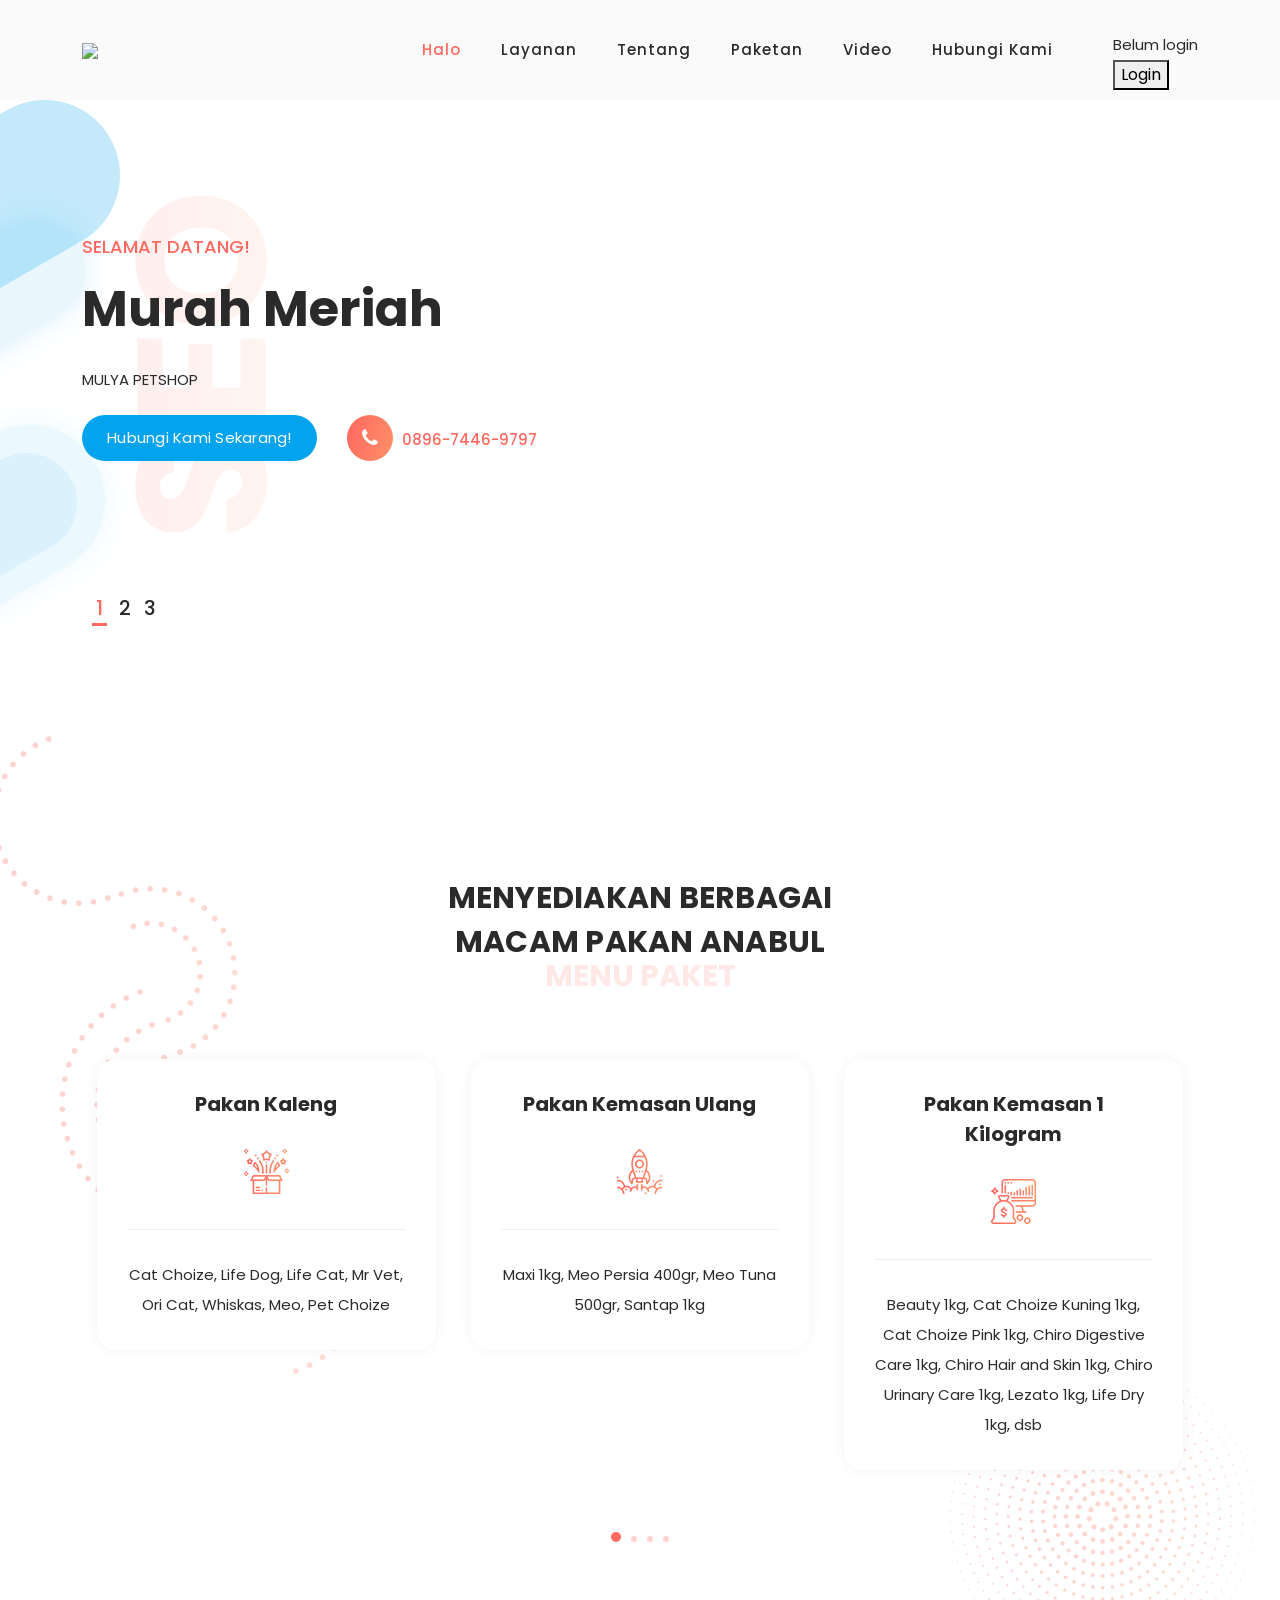
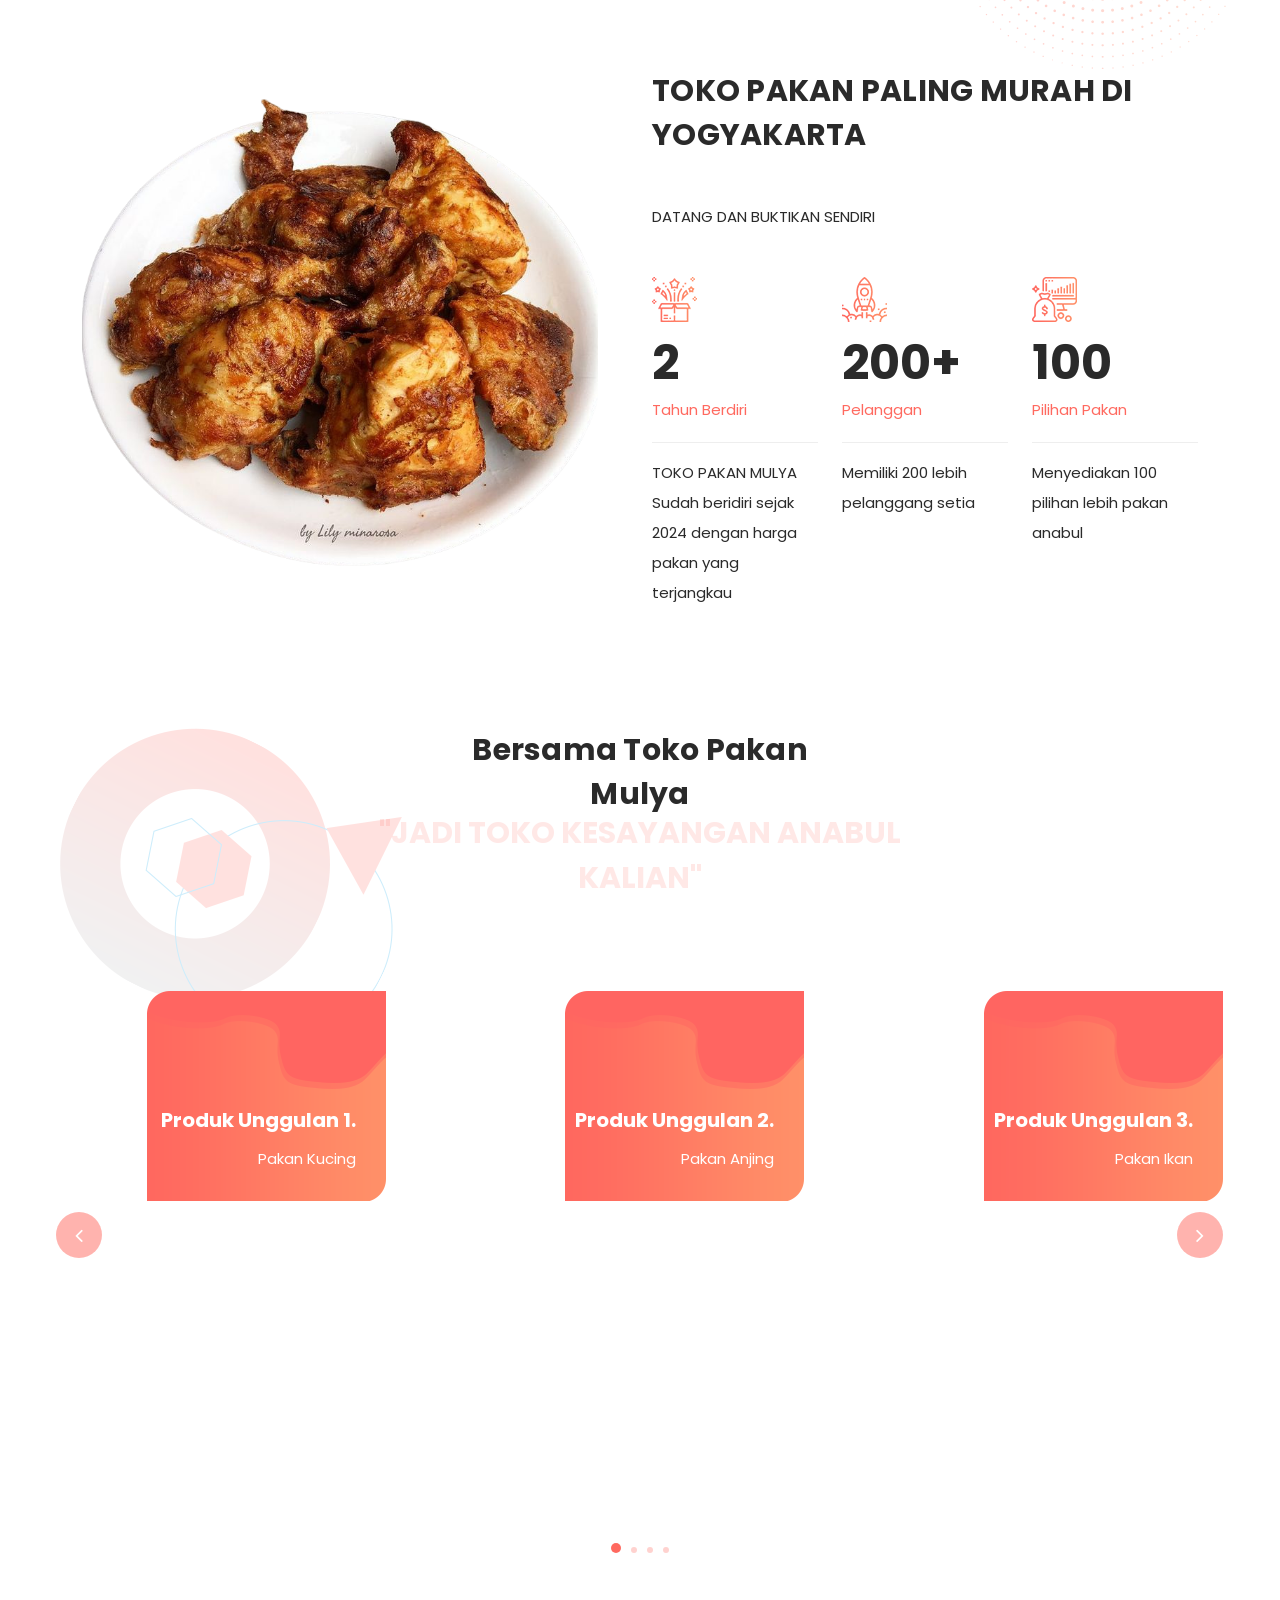
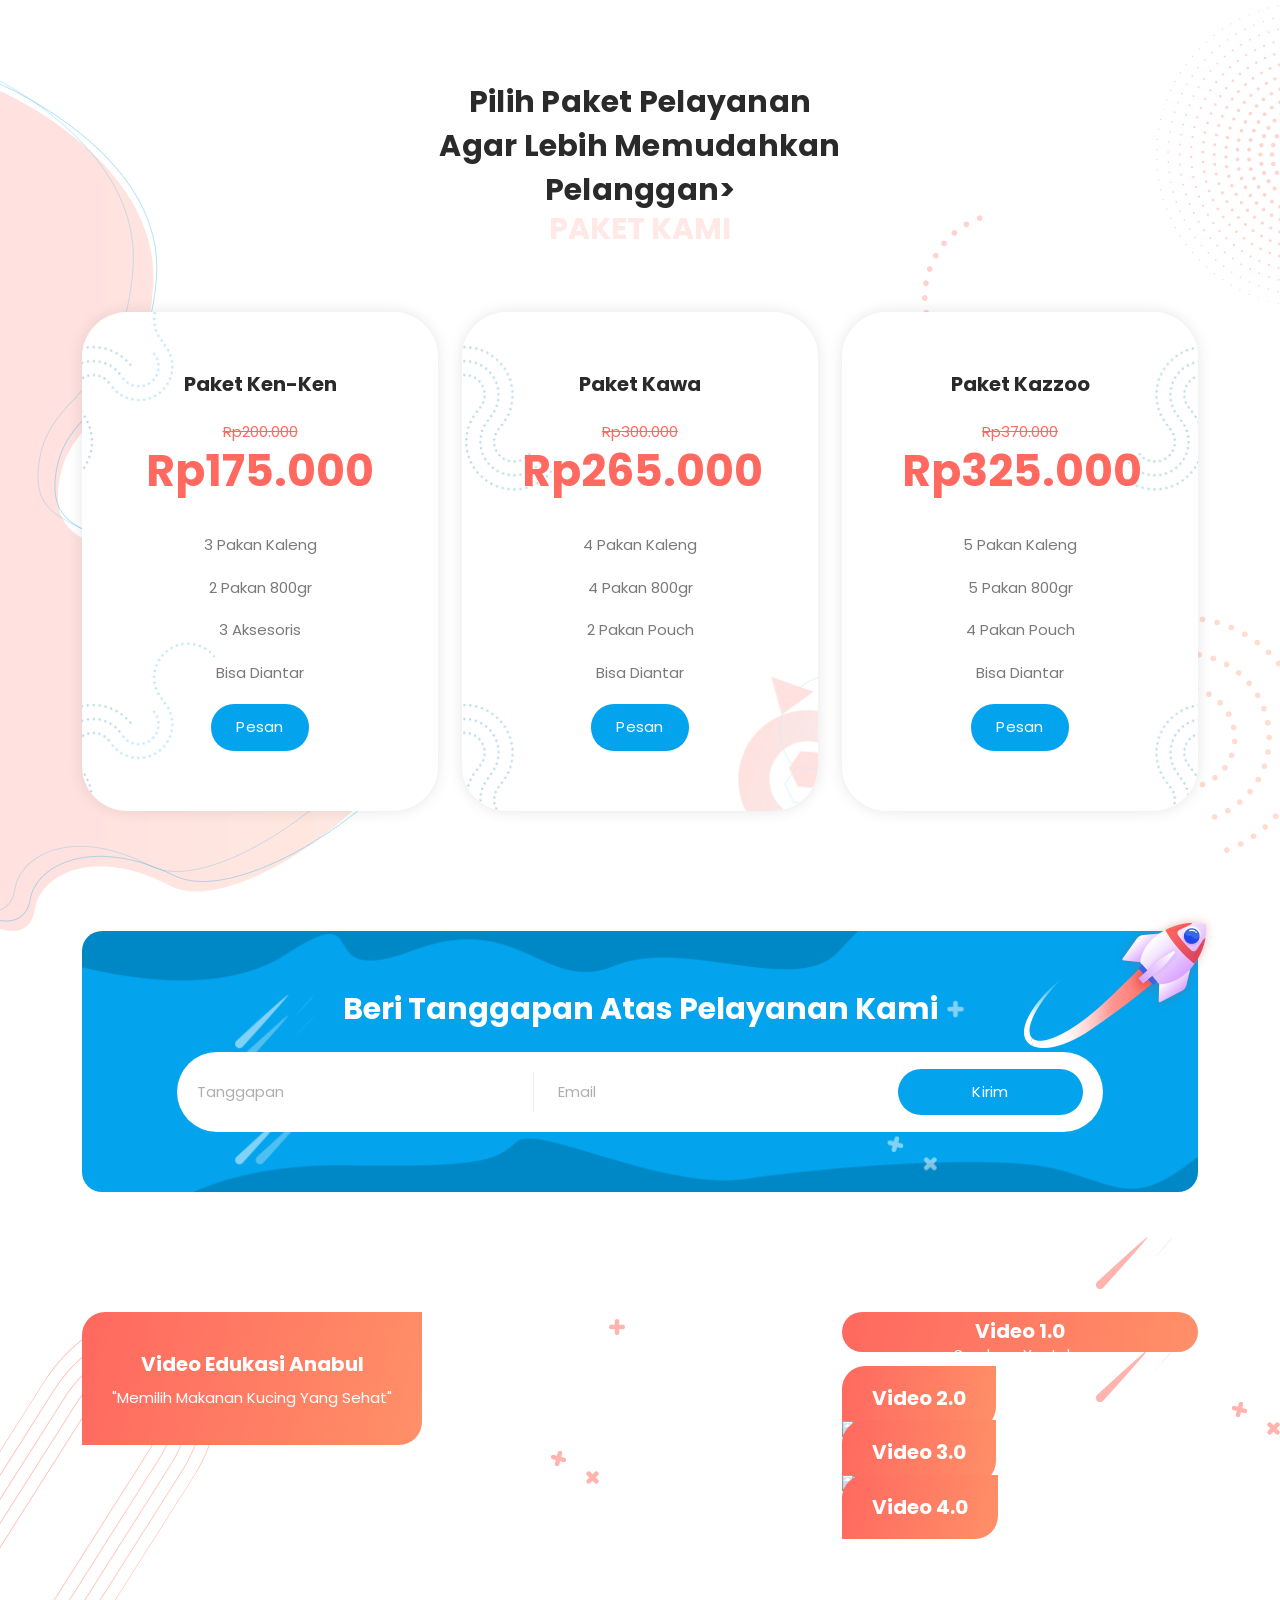
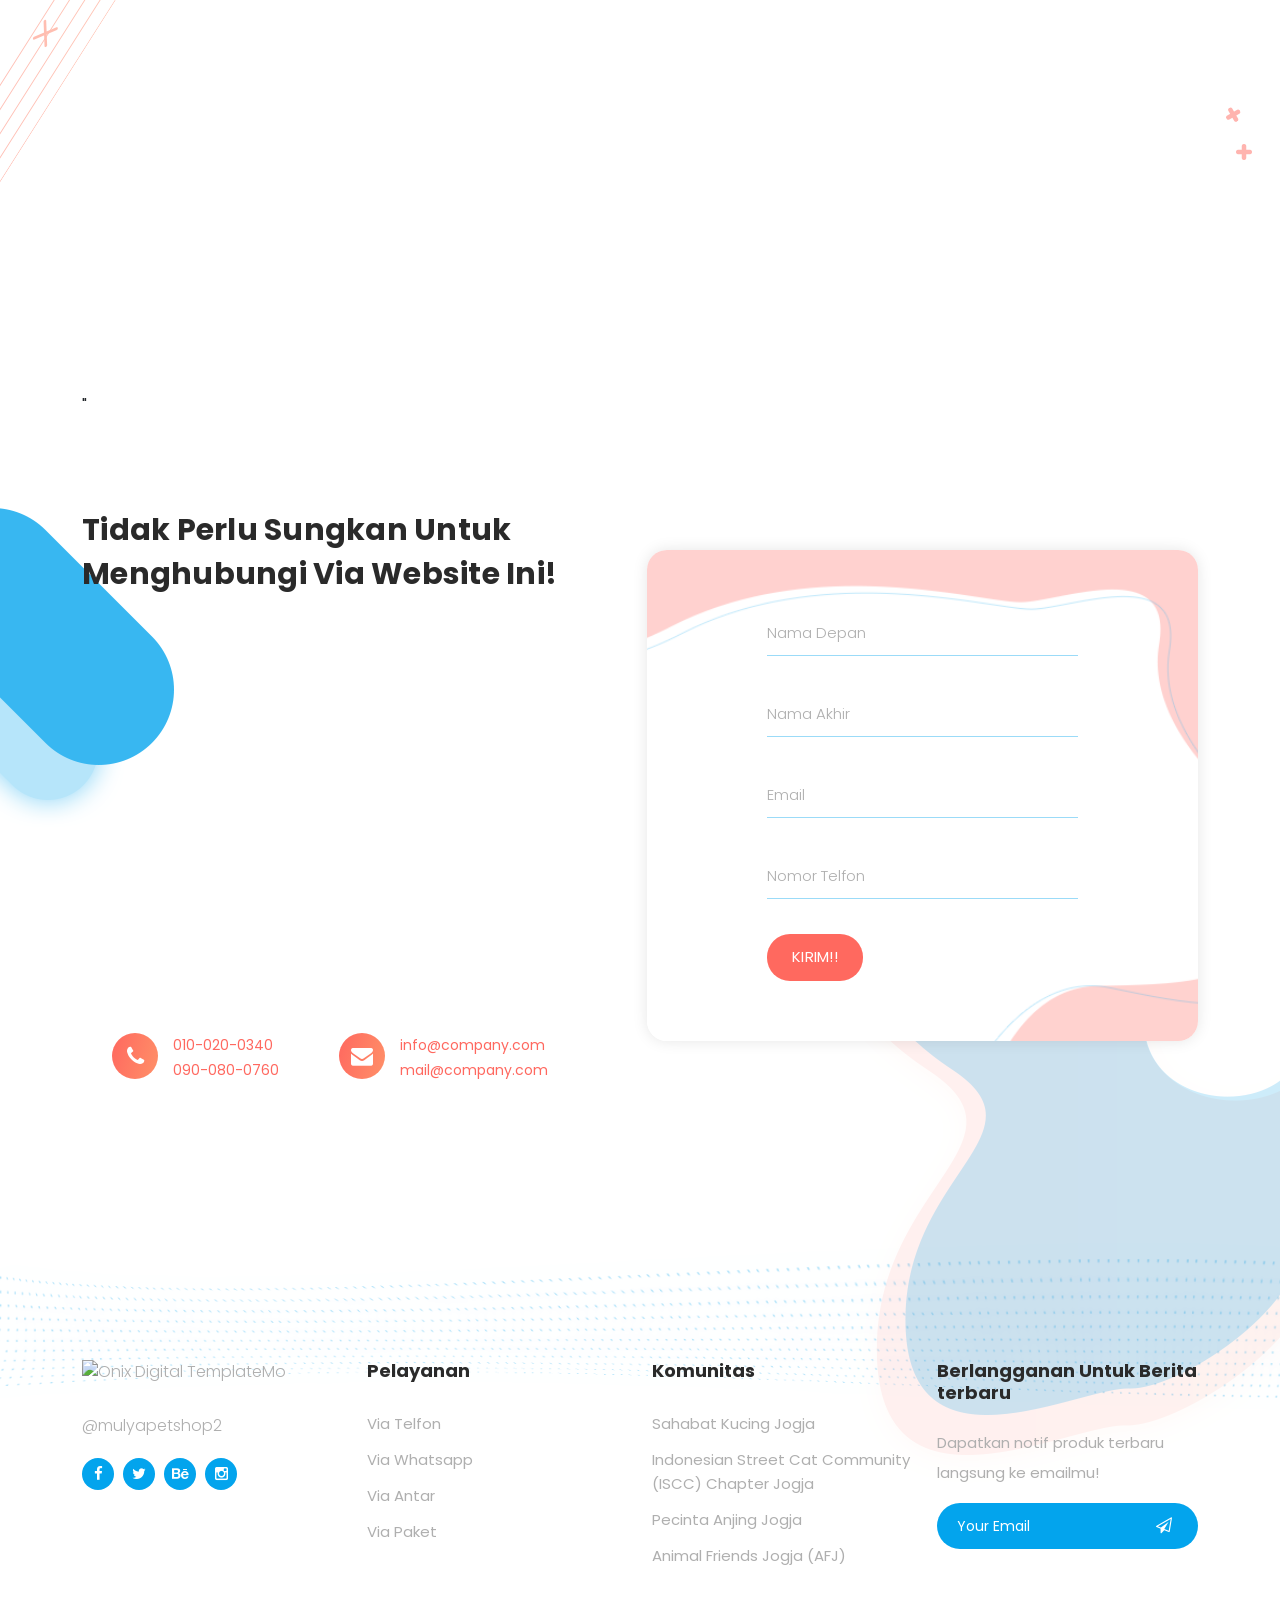
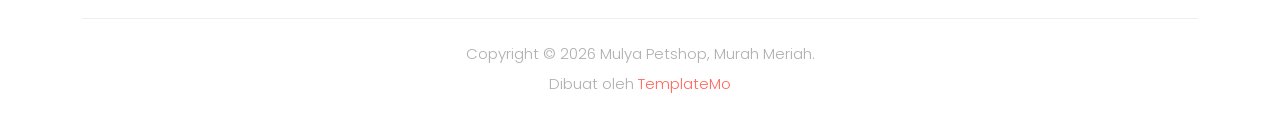
==== index.html @ 5023ca12 "Update index.html" ====
<!DOCTYPE html>
<html lang="en">

  <head>

    <meta charset="UTF-8">
    <meta name="viewport" content="width=device-width, initial-scale=1, shrink-to-fit=no">
    <meta name="description" content="">
    <meta name="author" content="">
    <link rel="preconnect" href="https://fonts.gstatic.com">
    <link href="https://fonts.googleapis.com/css2?family=Poppins:wght@100;200;300;400;500;600;700;800;900&display=swap" rel="stylesheet">

    <title>Mulya Petshop Website</title>

    <!-- Bootstrap core CSS -->
    <link href="vendor/bootstrap/css/bootstrap.min.css" rel="stylesheet">


    <!-- Additional CSS Files -->
    <link rel="stylesheet" href="assets/css/fontawesome.css">
    <link rel="stylesheet" href="assets/css/templatemo-onix-digital.css">
    <link rel="stylesheet" href="assets/css/animated.css">
    <link rel="stylesheet" href="assets/css/owl.css">
<!--

TemplateMo 565 Onix Digital

https://templatemo.com/tm-565-onix-digital

-->
  </head>

<body>

  <!-- ***** Preloader Start ***** -->
  <div id="js-preloader" class="js-preloader">
    <div class="preloader-inner">
      <span class="dot"></span>
      <div class="dots">
        <span></span>
        <span></span>
        <span></span>
      </div>
    </div>
  </div>
  <!-- ***** Preloader End ***** -->

  <!-- ***** Header Area Start ***** -->
  <header class="header-area header-sticky wow slideInDown" data-wow-duration="0.75s" data-wow-delay="0s">
    <div class="container">
      <div class="row">
        <div class="col-12">
          <nav class="main-nav">
            <!-- ***** Logo Start ***** -->
            <a href="index.html" class="logo">
              <img src="assets/images/logo.png">
            </a>
            <!-- ***** Logo End ***** -->
            <!-- ***** Menu Start ***** -->
            <ul class="nav">
              <li class="scroll-to-section"><a href="#top" class="active">Halo</a></li>
              <li class="scroll-to-section"><a href="#services">Layanan</a></li>
              <li class="scroll-to-section"><a href="#about">Tentang</a></li>
              <li class="scroll-to-section"><a href="#portfolio">Paketan</a></li>
              <li class="scroll-to-section"><a href="#video">Video</a></li> 
              <li class="scroll-to-section"><a href="#contact">Hubungi Kami</a></li> 
              <li class="scroll-to-section"><div class="main-red-button-hover"> <p id="userInfo">Belum login</p>
            <div id="authArea">
              <button onclick="goLogin()" class="nav-cta">Login</button>
            </div></div></li> 
              
            </ul>   
            <a class='menu-trigger'>
                <span>Menu</span>
            </a>
            <!-- ***** Menu End ***** -->
          </nav>
        </div>
      </div>
    </div>
  </header>
  <!-- ***** Header Area End ***** -->

  <div class="main-banner" id="top">
    <div class="container">
      <div class="row">
        <div class="col-lg-12">
          <div class="row">
            <div class="col-lg-6 align-self-center">
              <div class="owl-carousel owl-banner">
                <div class="item header-text">
                  <h6>Selamat Datang!</h6>
                  <h2>Murah Meriah</h2>
                  <p>MULYA PETSHOP</p>
                  <div class="down-buttons">
                    <div class="main-blue-button-hover">
                      <a href="#contact">Hubungi Kami Sekarang!</a>
                    </div>
                    <div class="call-button">
                      <a href="#"><i class="fa fa-phone"></i> 0896-7446-9797</a>
                    </div>
                  </div>
                </div>
                <div class="item header-text">
                  <h6>MURAH MERIAH SEMUA ADA</h6>
                  <h2>YUKS DATANG!</h2>
                  <p>BISA DIANTAR</p>
                  <div class="down-buttons">
                    <div class="main-blue-button-hover">
                      <a href="#services">Pelayanan Online</a>
                    </div>
                    <div class="call-button">
                      <a href="#"><i class="fa fa-phone"></i> 0877-2378-7471</a>
                    </div>
                  </div>
                </div>
                <div class="item header-text">
                  <h6>SAMPAI JUMPA</h6>
                  <h2>MULYA PETSHOP JAYAA</h2>
                  <p>YUKS DATANG</p>
                  <div class="down-buttons">
                    <div class="main-blue-button-hover">
                      <a href="#video">Pesan Sekarang</a>
                    </div>
                    <div class="call-button">
                      <a href="#"><i class="fa fa-phone"></i> 0894-7471-5609</a>
                    </div>
                  </div>
                </div>
              </div>
            </div>
          </div>
        </div>
      </div>
    </div>
  </div>

  <div id="services" class="our-services section">
    <div class="services-right-dec">
      <img src="assets/images/services-right-dec.png" alt="">
    </div>
    <div class="container">
      <div class="services-left-dec">
        <img src="assets/images/services-left-dec.png" alt="">
      </div>
      <div class="row">
        <div class="col-lg-6 offset-lg-3">
          <div class="section-heading">
            <h2>MENYEDIAKAN BERBAGAI MACAM PAKAN ANABUL</h2>
            <span>MENU PAKET</span>
          </div>
        </div>
      </div>
      <div class="row">
        <div class="col-lg-12">
          <div class="owl-carousel owl-services">
            <div class="item">
              <h4>Pakan Kaleng</h4>
              <div class="icon"><img src="assets/images/service-icon-01.png" alt=""></div>
              <p>Cat Choize, Life Dog, Life Cat, Mr Vet, Ori Cat, Whiskas, Meo, Pet Choize</p>
            </div>
            <div class="item">
              <h4>Pakan Kemasan Ulang</h4>
              <div class="icon"><img src="assets/images/service-icon-02.png" alt=""></div>
              <p> Maxi 1kg, Meo Persia 400gr, Meo Tuna 500gr, Santap 1kg</p>
            </div>
            <div class="item">
              <h4>Pakan Kemasan 1 Kilogram</h4>
              <div class="icon"><img src="assets/images/service-icon-03.png" alt=""></div>
              <p>Beauty 1kg, Cat Choize Kuning 1kg, Cat Choize Pink 1kg, Chiro Digestive Care 1kg, 
              Chiro Hair and Skin 1kg, Chiro Urinary Care 1kg, Lezato 1kg, Life Dry 1kg, dsb</p>
            </div>
            <div class="item">
              <h4>Pakan Kemasan 800 gram</h4>
              <div class="icon"><img src="assets/images/service-icon-04.png" alt=""></div>
              <p>Bolt Salmon 800gr, Bolt Tuna 800gr, Bolt Tuna Kuning 800gr, Excel 800gr, Cattie Care 800gr, Chester 800gr, Ori Dry 800gr</p>
            </div>
            <div class="item">
              <h4>Pakan Kemasan 500 gram</h4>
              <div class="icon"><img src="assets/images/service-icon-01.png" alt=""></div>
              <p>Felibite Mom and Kitten 500gr, Maxi 500gr, Meo Kitten Persia 500gr, Mr Puss 500gr</p>
            </div>
            <div class="item">
              <h4>Pakan Anjing</h4>
              <div class="icon"><img src="assets/images/service-icon-02.png" alt=""></div>
              <p>Dog Choize Adult Beef Flavor, Bolt Dog</p>
            </div>
            <div class="item">
              <h4>Pasir Anabul 5L</h4>
               <div class="icon"><img src="assets/images/service-icon-03.png" alt=""></div>
              <p>Catfren 5L, Chiro 5L, Choco 5L, Forcat 5L</p>
            </div>
            <div class="item">
              <h4>Pasir Anabul 10L</h4>
              <div class="icon"><img src="assets/images/service-icon-04.png" alt=""></div>
              <p>Chiro 10L, Forcat 10L</p>
            </div>
            <div class="item">
              <h4>Pasir Anabul 12L, 25L, Tofu, Granul</h4>
              <div class="icon"><img src="assets/images/service-icon-01.png" alt=""></div>
              <p>Choco 12L, Chiro 25L, Tofu Chiro, Tofu Chiro, Tofu Forcat, Tofu Lifecat, Granul A, Granul B</p>
            </div>
            <div class="item">
              <h4>Obat Sakit Anabul</h4>
              <div class="icon"><img src="assets/images/service-icon-02.png" alt=""></div>
              <p>Obat Cacing Albenworm, Salep Jamur, Fish Oil, Flucat, Focat Odor Remover,</p>
            </div>
            <div class="item">
              <h4>Aksesoris Anabul</h4>
              <div class="icon"><img src="assets/images/service-icon-03.png" alt=""></div>
              <p>Kalung Kucing Pita, Kalung Kucing Lonceng, Kaso Kucing</p>
            </div>
            <div class="item">
              <h4>Kandang, Litterbox dan Keranjang</h4>
              <div class="icon"><img src="assets/images/service-icon-04.png" alt=""></div>
              <p>Kandang AK 60, Litterbox Besar, Litterbox Kecil, Litterbox Hitam, Keranjang Rio Besar, Keranjang Rio Kecil </p>
            </div>
          </div>
        </div>
      </div>
    </div>
  </div>

  <div id="about" class="about-us section">
    <div class="container">
      <div class="row">
        <div class="col-lg-6 align-self-center">
          <div class="left-image">
            <img src="assets/images/about-left-image.png" alt="Two Girls working together">
          </div>
        </div>
        <div class="col-lg-6">
          <div class="section-heading">
            <h2>TOKO PAKAN PALING MURAH DI YOGYAKARTA</h2>
            <p>DATANG DAN BUKTIKAN SENDIRI</p>
            <div class="row">
              <div class="col-lg-4">
                <div class="fact-item">
                  <div class="count-area-content">
                    <div class="icon">
                      <img src="assets/images/service-icon-01.png" alt="">
                    </div>
                    <div class="count-digit">2</div>
                    <div class="count-title">Tahun Berdiri</div>
                    <p>TOKO PAKAN MULYA Sudah beridiri sejak 2024 dengan harga pakan yang terjangkau</p>
                  </div>
                </div>
              </div>
              <div class="col-lg-4">
                <div class="fact-item">
                  <div class="count-area-content">
                    <div class="icon">
                      <img src="assets/images/service-icon-02.png" alt="">
                    </div>
                    <div class="count-digit">200+</div>
                    <div class="count-title">Pelanggan</div>
                    <p>Memiliki 200 lebih pelanggang setia</p>
                  </div>
                </div>
              </div>
              <div class="col-lg-4">
                <div class="fact-item">
                  <div class="count-area-content">
                    <div class="icon">
                      <img src="assets/images/service-icon-03.png" alt="">
                    </div>
                    <div class="count-digit">100</div>
                    <div class="count-title">Pilihan Pakan</div>
                    <p>Menyediakan 100 pilihan lebih pakan anabul</p>
                  </div>
                </div>
              </div>
            </div>
          </div>
        </div>
      </div>
    </div>
  </div>

  <div id="portfolio" class="our-portfolio section">
    <div class="portfolio-left-dec">
      <img src="assets/images/portfolio-left-dec.png" alt="">
    </div>
    <div class="container">
      <div class="row">
        <div class="col-lg-6 offset-lg-3">
          <div class="section-heading">
            <h2>Bersama Toko Pakan Mulya</h2>
            <span>"Jadi toko kesayangan anabul kalian"</span>
          </div>
        </div>
      </div>
    </div>
    <div class="container-fluid">
      <div class="row">
        <div class="col-lg-12">
          <div class="owl-carousel owl-portfolio">
            <div class="item">
              <div class="thumb">
                <img src="assets/images/portfolio-01.jpg" alt="">
                <div class="hover-effect">
                  <div class="inner-content">
                    <a rel="sponsored" href="https://templatemo.com/tm-564-plot-listing" target="_parent"><h4>Produk Unggulan 1.</h4></a>
                    <span>Pakan Kucing</span>
                  </div>
                </div>
              </div>
            </div>
            <div class="item">
              <div class="thumb">
                <img src="assets/images/portfolio-02.jpg" alt="">
                <div class="hover-effect">
                  <div class="inner-content">
                    <a href="#"><h4>Produk Unggulan 2.</h4></a>
                    <span>Pakan Anjing</span>
                  </div>
                </div>
              </div>
            </div>
            <div class="item">
              <div class="thumb">
                <img src="assets/images/portfolio-03.jpg" alt="">
                <div class="hover-effect">
                  <div class="inner-content">
                    <a rel="sponsored" href="https://templatemo.com/tm-562-space-dynamic" target="_parent"><h4>Produk Unggulan 3.</h4></a>
                    <span>Pakan Ikan</span>
                  </div>
                </div>
              </div>
            </div>
            <div class="item">
              <div class="thumb">
                <img src="assets/images/portfolio-04.jpg" alt="">
                <div class="hover-effect">
                  <div class="inner-content">
                    <a href="#"><h4>Produk Unggulan 4.</h4></a>
                    <span>Mainan Anabul</span>
                  </div>
                </div>
              </div>
            </div>
            <div class="item">
              <div class="thumb">
                <img src="assets/images/portfolio-01.jpg" alt="">
                <div class="hover-effect">
                  <div class="inner-content">
                    <a href="#"><h4>Produk Unggulan 5.</h4></a>
                    <span>Kandang Kucing</span>
                  </div>
                </div>
              </div>
            </div>
            <div class="item">
              <div class="thumb">
                <img src="assets/images/portfolio-02.jpg" alt="">
                <div class="hover-effect">
                  <div class="inner-content">
                    <a href="#"><h4>Produk Unggulan 6.</h4></a>
                    <span>Pasir Anabul</span>
                  </div>
                </div>
              </div>
            </div>
            <div class="item">
              <div class="thumb">
                <img src="assets/images/portfolio-03.jpg" alt="">
                <div class="hover-effect">
                  <div class="inner-content">
                    <a href="#"><h4>Produk Unggulan 7.</h4></a>
                    <span>Keranjang Anabul</span>
                  </div>
                </div>
              </div>
            </div>
            <div class="item">
              <div class="thumb">
                <img src="assets/images/portfolio-04.jpg" alt="">
                <div class="hover-effect">
                  <div class="inner-content">
                    <a href="#"><h4>Produk Unggulan 8.</h4></a>
                    <span>Obat Sakit Anabul</span>
                  </div>
                </div>
              </div>
            </div>
            <div class="item">
              <div class="thumb">
                <img src="assets/images/portfolio-01.jpg" alt="">
                <div class="hover-effect">
                  <div class="inner-content">
                    <a href="#"><h4>Produk Unggulan 9.</h4></a>
                    <span>Perlengkapan Anabul</span>
                  </div>
                </div>
              </div>
            </div>
            <div class="item">
              <div class="thumb">
                <img src="assets/images/portfolio-02.jpg" alt="">
                <div class="hover-effect">
                  <div class="inner-content">
                    <a href="#"><h4>Produk Unggulan 10.</h4></a>
                    <span>Pakan Kemasan Ulang</span>
                  </div>
                </div>
              </div>
            </div>
            <div class="item">
              <div class="thumb">
                <img src="assets/images/portfolio-03.jpg" alt="">
                <div class="hover-effect">
                  <div class="inner-content">
                    <a href="#"><h4>Produk Unggulan 11.</h4></a>
                    <span>Pakan Anabul Pouch</span>
                  </div>
                </div>
              </div>
            </div>
            <div class="item">
              <div class="thumb">
                <img src="assets/images/portfolio-04.jpg" alt="">
                <div class="hover-effect">
                  <div class="inner-content">
                    <a href="#"><h4>Produk Unggulan 12.</h4></a>
                    <span>Shampo, Sabun, Semprotan Anabul</span>
                  </div>
                </div>
              </div>
            </div>
          </div>
        </div>
      </div>
    </div>
  </div>

  <div id="pricing" class="pricing-tables">
    <div class="tables-left-dec">
      <img src="assets/images/tables-left-dec.png" alt="">
    </div>
    <div class="tables-right-dec">
      <img src="assets/images/tables-right-dec.png" alt="">
    </div>
    <div class="container">
      <div class="row">
        <div class="col-lg-6 offset-lg-3">
          <div class="section-heading">
            <h2>Pilih Paket Pelayanan Agar Lebih Memudahkan Pelanggan></h2>
            <span>Paket Kami</span>
          </div>
        </div>
      </div>
      <div class="row">
        <div class="col-lg-4">
          <div class="item first-item">
            <h4>Paket Ken-Ken</h4>
            <em>Rp200.000</em>
            <span>Rp175.000</span>
            <ul>
              <li>3 Pakan Kaleng</li>
              <li>2 Pakan 800gr</li>
              <li>3 Aksesoris</li>
              <li>Bisa Diantar</li>
            </ul>
            <div class="main-blue-button-hover">
              <a href="#">Pesan</a>
            </div>
          </div>
        </div>
        <div class="col-lg-4">
          <div class="item second-item">
            <h4>Paket Kawa</h4>
            <em>Rp300.000</em>
            <span>Rp265.000</span>
            <ul>
              <li>4 Pakan Kaleng</li>
              <li>4 Pakan 800gr</li></li>
              <li>2 Pakan Pouch</li>
              <li>Bisa Diantar</li>
            </ul>
            <div class="main-blue-button-hover">
              <a href="#">Pesan</a>
            </div>
          </div>
        </div>
        <div class="col-lg-4">
          <div class="item third-item">
            <h4>Paket Kazzoo</h4>
            <em>Rp370.000</em>
            <span>Rp325.000</span>
            <ul>
              <li>5 Pakan Kaleng</li>
              <li>5 Pakan 800gr</li>
              <li>4 Pakan Pouch</li>
              <li>Bisa Diantar</li>
            </ul>
            <div class="main-blue-button-hover">
              <a href="#">Pesan</a>
            </div>
          </div>
        </div>
      </div>
    </div>
  </div>

  <div id="subscribe" class="subscribe">
    <div class="container">
      <div class="row">
        <div class="col-lg-12">
          <div class="inner-content">
            <div class="row">
              <div class="col-lg-10 offset-lg-1">
                <h2>Beri Tanggapan Atas Pelayanan Kami</h2>
                <form id="subscribe" action="" method="get">
                  <input type="text" name="website" id="website" placeholder="Tanggapan" required="">
                  <input type="text" name="email" id="email" pattern="[^ @]*@[^ @]*" placeholder="Email" required="">
                  <button type="submit" id="form-submit" class="main-button ">Kirim</button>
                </form>
              </div>
            </div>
          </div>
        </div>
      </div>
    </div>
  </div>

  <div id="video" class="our-videos section">
    <div class="videos-left-dec">
      <img src="assets/images/videos-left-dec.png" alt="">
    </div>
    <div class="videos-right-dec">
      <img src="assets/images/videos-right-dec.png" alt="">
    </div>
    <div class="container">
      <div class="row">
        <div class="col-lg-12">
          <div class="naccs">
            <div class="grid">
              <div class="row">
                <div class="col-lg-8">
                  <ul class="nacc">
                    <li class="active">
                      <div>
                        <div class="thumb">
                          <iframe width="100%" height="auto"src="https://www.youtube.com/embed/OKXrPmXbOns?si=LW1u5PITdrpAWP4t" title="YouTube video player" frameborder="0" allow="accelerometer; autoplay; clipboard-write; encrypted-media; gyroscope; picture-in-picture; web-share" referrerpolicy="strict-origin-when-cross-origin" allowfullscreen></iframe>" 
                          <div class="overlay-effect">
                            <a href="#"><h4>Video Edukasi Anabul</h4></a>
                            <span>"Memilih Makanan Kucing Yang Sehat"</span>
                          </div>
                        </div>
                      </div>
                    </li>
                    <li>
                      <div>
                        <div class="thumb">
                          <<iframe width="100%" height="auto" src="https://www.youtube.com/embed/Zy4w9tCSAas?si=TM4AkshOFtVXs0qX" title="YouTube video player" frameborder="0" allow="accelerometer; autoplay; clipboard-write; encrypted-media; gyroscope; picture-in-picture; web-share" referrerpolicy="strict-origin-when-cross-origin" allowfullscreen></iframe>
                          <div class="overlay-effect">
                            <a href="#"><h4>Video Edukasi Anabul</h4></a>
                            <span>"BAHAN MAKANAN RUMAHAN UNTUK KUCING | MAKANAN BERNUTRISI UNTUK KUCING | drh Mirza Yusa | DOKTER HEWAN"</span>
                          </div>
                        </div>
                      </div>
                    </li>
                    <li>
                      <div>
                        <div class="thumb">
                          <iframe width="100%" height="auto" src="https://youtu.be/OKXrPmXbOns?si=YPSrc-L92YHScz2s" title="YouTube video player" frameborder="0" allow="accelerometer; autoplay; clipboard-write; encrypted-media; gyroscope; picture-in-picture" allowfullscreen></iframe>
                          <div class="overlay-effect">
                            <a href="#"><h4>Video Edukasi Anabul</h4></a>
                            <span>Digital &amp; Marketing</span>
                          </div>
                        </div>
                      </div>
                    </li>
                    <li>
                      <div>
                        <div class="thumb">
                          <iframe width="100%" height="auto" src="https://www.youtube.com/embed/mx1WseE7-0Y" title="YouTube video player" frameborder="0" allow="accelerometer; autoplay; clipboard-write; encrypted-media; gyroscope; picture-in-picture" allowfullscreen></iframe>
                          <div class="overlay-effect">
                            <a href="#"><h4>Video Edukasi Anabul</h4></a>
                            <span>SEO &amp; Advertising</span>
                          </div>
                        </div>
                      </div>
                    </li>
                  </ul>
                </div>
                <div class="col-lg-4">
                  <div class="menu">
                    <div class="active">
                      <div class="thumb">
                        <img src="assets/images/video-thumb-01.png" alt="">
                        <div class="inner-content">
                          <h4>Video 1.0</h4>
                          <span>Sumber : Youtube</span>
                        </div>
                      </div>
                    </div>
                    <div>
                      <div class="thumb">
                        <img src="assets/images/video-thumb-02.png" alt="">
                        <div class="inner-content">
                          <h4>Video 2.0 </h4>
                          <span>Sumber : Youtube</span>
                        </div>
                      </div>
                    </div>
                    <div>
                      <div class="thumb">
                        <img src="assets/images/video-thumb-03.png" alt="Marketing">
                        <div class="inner-content">
                          <h4>Video 3.0</h4>
                          <span>Sumber : Youtube</span>
                        </div>
                      </div>
                    </div>
                    <div>
                      <div class="thumb">
                        <img src="assets/images/video-thumb-04.png" alt="SEO Work">
                        <div class="inner-content">
                          <h4>Video 4.0</h4>
                          <span>Sumber : Youtube</span>
                        </div>
                      </div>
                    </div>
                  </div>
                </div>             
              </div>
            </div>
          </div>
        </div>
      </div>
    </div>
  </div>

  <div id="contact" class="contact-us section">
    <div class="container">
      <div class="row">
        <div class="col-lg-7">
          <div class="section-heading">
            <h2>Tidak Perlu Sungkan untuk menghubungi Via website ini!</h2>
            <div id="map">
              <iframe src="https://maps.google.com/maps?q=Av.+L%C3%BAcio+Costa,+Rio+de+Janeiro+-+RJ,+Brazil&t=&z=13&ie=UTF8&iwloc=&output=embed" width="100%" height="360px" frameborder="0" style="border:0" allowfullscreen=""></iframe>
            </div>
            <div class="info">
              <span><i class="fa fa-phone"></i> <a href="#">010-020-0340<br>090-080-0760</a></span>
              <span><i class="fa fa-envelope"></i> <a href="#">info@company.com<br>mail@company.com</a></span>
            </div>
          </div>
        </div>
        <div class="col-lg-5 align-self-center">
          <form id="contact" action="" method="get">
            <div class="row">
              <div class="col-lg-12">
                <fieldset>
                  <input type="name" name="name" id="name" placeholder="Nama Depan" autocomplete="on" required>
                </fieldset>
              </div>
              <div class="col-lg-12">
                <fieldset>
                  <input type="surname" name="surname" id="surname" placeholder="Nama Akhir" autocomplete="on" required>
                </fieldset>
              </div>
              <div class="col-lg-12">
                <fieldset>
                  <input type="text" name="email" id="email" pattern="[^ @]*@[^ @]*" placeholder="Email" required="">
                </fieldset>
              </div>
              <div class="col-lg-12">
                <fieldset>
                  <input type="text" name="website" id="website" placeholder="Nomor Telfon" required="">
                </fieldset>
              </div>
              <div class="col-lg-12">
                <fieldset>
                  <button type="submit" id="form-submit" class="main-button">KIRIM!!</button>
                </fieldset>
              </div>
            </div>
          </form>
        </div>
      </div>
    </div>
    <div class="contact-dec">
      <img src="assets/images/contact-dec.png" alt="">
    </div>
    <div class="contact-left-dec">
      <img src="assets/images/contact-left-dec.png" alt="">
    </div>
  </div>

  <div class="footer-dec">
    <img src="assets/images/footer-dec.png" alt="">
  </div>

  <footer>
    <div class="container">
      <div class="row">
        <div class="col-lg-3">
          <div class="about footer-item">
            <div class="logo">
              <a href="#"><img src="assets/images/logo.png" alt="Onix Digital TemplateMo"></a>
            </div>
            <a href="#">@mulyapetshop2</a>
            <ul>
              <li><a href="#"><i class="fa fa-facebook"></i></a></li>
              <li><a href="#"><i class="fa fa-twitter"></i></a></li>
              <li><a href="#"><i class="fa fa-behance"></i></a></li>
              <li><a href="#"><i class="fa fa-instagram"></i></a></li>
            </ul>
          </div>
        </div>
        <div class="col-lg-3">
          <div class="services footer-item">
            <h4>Pelayanan</h4>
            <ul>
              <li><a href="#">Via Telfon</a></li>
              <li><a href="#">Via Whatsapp</a></li>
              <li><a href="#">Via Antar </a></li>
              <li><a href="#">Via Paket</a></li>
            </ul>
          </div>
        </div>
        <div class="col-lg-3">
          <div class="community footer-item">
            <h4>Komunitas</h4>
            <ul>
              <li><a href="#">Sahabat Kucing Jogja</a></li>
              <li><a href="#">Indonesian Street Cat Community (ISCC) Chapter Jogja</a></li>
              <li><a href="#">Pecinta Anjing Jogja</a></li>
              <li><a href="#">Animal Friends Jogja (AFJ)</a></li>
            </ul>
          </div>
        </div>
        <div class="col-lg-3">
          <div class="subscribe-newsletters footer-item">
            <h4>Berlangganan Untuk Berita terbaru</h4>
            <p>Dapatkan notif produk terbaru langsung ke emailmu!</p>
            <form action="#" method="get">
              <input type="text" name="email" id="email" pattern="[^ @]*@[^ @]*" placeholder="Your Email" required="">
              <button type="submit" id="form-submit" class="main-button "><i class="fa fa-paper-plane-o"></i></button>
            </form>
          </div>
        </div>
        <div class="col-lg-12">
          <div class="copyright">
            <p>Copyright © 2026 Mulya Petshop, Murah Meriah. 
            <br>
            Dibuat oleh <a rel="nofollow" href="https://templatemo.com" title="free CSS templates">TemplateMo</a></p>
          </div>
        </div>
      </div>
    </div>
  </footer>


  <!-- Scripts -->
  <script src="vendor/jquery/jquery.min.js"></script>
  <script src="vendor/bootstrap/js/bootstrap.bundle.min.js"></script>
  <script src="assets/js/owl-carousel.js"></script>
  <script src="assets/js/animation.js"></script>
  <script src="assets/js/imagesloaded.js"></script>
  <script src="assets/js/custom.js"></script>

  <script>
  // Acc
    $(document).on("click", ".naccs .menu div", function() {
      var numberIndex = $(this).index();

      if (!$(this).is("active")) {
          $(".naccs .menu div").removeClass("active");
          $(".naccs ul li").removeClass("active");

          $(this).addClass("active");
          $(".naccs ul").find("li:eq(" + numberIndex + ")").addClass("active");

          var listItemHeight = $(".naccs ul")
            .find("li:eq(" + numberIndex + ")")
            .innerHeight();
          $(".naccs ul").height(listItemHeight + "px");
        }
    });
  </script>
  <script src="login/js/welcome.js"></script>
</body>
</html>
---- assets/css/templatemo-onix-digital.css ----
/*

TemplateMo 565 Onix Digital

https://templatemo.com/tm-565-onix-digital


------------------------------------------------
Table of contents
------------------------------------------------
01. font & reset css
02. reset
03. global styles
04. header
05. banner
06. features
07. testimonials
08. contact
09. footer
10. preloader
11. search
12. portfolio

--------------------------------------------- */
/* 
---------------------------------------------
font & reset css
--------------------------------------------- 
*/
@import url('https://fonts.googleapis.com/css2?family=Poppins:wght@100;200;300;400;500;600;700;800;900&display=swap');
/* 
---------------------------------------------
reset
--------------------------------------------- 
*/
html, body, div, span, applet, object, iframe, h1, h2, h3, h4, h5, h6, p, blockquote, div
pre, a, abbr, acronym, address, big, cite, code, del, dfn, em, font, img, ins, kbd, q,
s, samp, small, strike, strong, sub, sup, tt, var, b, u, i, center, dl, dt, dd, ol, ul, li,
figure, header, nav, section, article, aside, footer, figcaption {
  margin: 0;
  padding: 0;
  border: 0;
  outline: 0;
}

/* clear fix */
.grid:after {
  content: '';
  display: block;
  clear: both;
}

/* ---- .grid-item ---- */

.grid-sizer,
.grid-item {
  width: 50%;
}

.grid-item {
  float: left;
}

.grid-item img {
  display: block;
  max-width: 100%;
}

.clearfix:after {
  content: ".";
  display: block;
  clear: both;
  visibility: hidden;
  line-height: 0;
  height: 0;
}

.clearfix {
  display: inline-block;
}

html[xmlns] .clearfix {
  display: block;
}

* html .clearfix {
  height: 1%;
}

ul, li {
  padding: 0;
  margin: 0;
  list-style: none;
}

header, nav, section, article, aside, footer, hgroup {
  display: block;
}

* {
  box-sizing: border-box;
}

html, body {
  font-family: 'Poppins', sans-serif;
  font-weight: 400;
  background-color: #fff;
  -ms-text-size-adjust: 100%;
  -webkit-font-smoothing: antialiased;
  -moz-osx-font-smoothing: grayscale;
}

a {
  text-decoration: none !important;
}

h1, h2, h3, h4, h5, h6 {
  margin-top: 0px;
  margin-bottom: 0px;
}

ul {
  margin-bottom: 0px;
}

p {
  font-size: 15px;
  line-height: 30px;
  color: #2a2a2a;
}

img {
  width: 100%;
  overflow: hidden;
}

/* 
---------------------------------------------
global styles
--------------------------------------------- 
*/
html,
body {
  background: #fff;
  font-family: 'Poppins', sans-serif;
}

::selection {
  background: #03a4ed;
  color: #fff;
}

::-moz-selection {
  background: #03a4ed;
  color: #fff;
}

@media (max-width: 991px) {
  html, body {
    overflow-x: hidden;
  }
  .mobile-top-fix {
    margin-top: 30px;
    margin-bottom: 0px;
  }
  .mobile-bottom-fix {
    margin-bottom: 30px;
  }
  .mobile-bottom-fix-big {
    margin-bottom: 60px;
  }
}

.page-section {
  margin-top: 120px;
}

.section-heading h2 {
  font-size: 30px;
  text-transform: capitalize;
  color: #2a2a2a;
  font-weight: 700;
  letter-spacing: 0.25px;
  position: relative;
  z-index: 2;
  line-height: 44px;
  margin-bottom: -5px;
}

.section-heading h2 em {
  font-style: normal;
  color: #03a4ed;
}

.section-heading h2 span {
  color: #ff695f;
  font-weight: 700;
  opacity: 1;
  text-transform: capitalize;
}

.section-heading span {
  font-size: 30px;
  text-transform: uppercase;
  font-weight: 700;
  color: #ff695f;
  opacity: 0.15;
}

.main-blue-button a {
  display: inline-block;
  background-color: #03a4ed;
  font-size: 15px;
  font-weight: 400;
  color: #fff;
  text-transform: capitalize;
  padding: 12px 25px;
  border-radius: 23px;
  letter-spacing: 0.25px;
}

.main-blue-button-hover a {
  display: inline-block;
  background-color: #03a4ed;
  font-size: 15px;
  font-weight: 400;
  color: #fff;
  text-transform: capitalize;
  padding: 12px 25px;
  border-radius: 23px;
  letter-spacing: 0.25px;
  transition: all .3s;
}

.main-blue-button-hover a:hover {
  background-color: #ff695f;
}

.main-red-button a {
  display: inline-block;
  background-color: #ff695f;
  font-size: 15px;
  font-weight: 400;
  color: #fff;
  text-transform: capitalize;
  padding: 12px 25px;
  border-radius: 23px;
  letter-spacing: 0.25px;
}

.main-red-button-hover a {
  display: inline-block;
  background-color: #ff695f;
  font-size: 15px;
  font-weight: 400;
  color: #fff;
  text-transform: capitalize;
  padding: 12px 25px;
  border-radius: 23px;
  letter-spacing: 0.25px;
  transition: all .3s;
}

.main-red-button-hover a:hover {
  background-color: #03a4ed;
}

.main-white-button a {
  display: inline-block;
  background-color: #fff;
  font-size: 15px;
  font-weight: 400;
  color: #ff695f;
  text-transform: capitalize;
  padding: 12px 25px;
  border-radius: 23px;
  letter-spacing: 0.25px;
}

/* 
---------------------------------------------
header
--------------------------------------------- 
*/

.background-header {
  background-color: #fff!important;
  height: 80px!important;
  position: fixed!important;
  top: 0px;
  left: 0px;
  right: 0px;
  box-shadow: 0px 0px 10px rgba(0,0,0,0.15)!important;
}

.background-header .logo,
.background-header .main-nav .nav li a {
  color: #1e1e1e!important;
}

.background-header .main-nav .nav li:hover a {
  color: #ff685f!important;
}

.background-header .nav li a.active {
  color: #ff685f!important;
}

.header-area {
  background-color: #fafafa;
  position: absolute;
  top: 0px;
  left: 0px;
  right: 0px;
  z-index: 100;
  height: 100px;
  -webkit-transition: all .5s ease 0s;
  -moz-transition: all .5s ease 0s;
  -o-transition: all .5s ease 0s;
  transition: all .5s ease 0s;
}

.header-area .main-nav {
  min-height: 80px;
  background: transparent;
}

.header-area .main-nav .logo {
  line-height: 100px;
  color: #fff;
  font-size: 28px;
  font-weight: 700;
  text-transform: uppercase;
  letter-spacing: 2px;
  float: left;
  -webkit-transition: all 0.3s ease 0s;
  -moz-transition: all 0.3s ease 0s;
  -o-transition: all 0.3s ease 0s;
  transition: all 0.3s ease 0s;
}

.background-header .main-nav .logo {
  line-height: 75px;
}

.background-header .main-nav .nav {
  margin-top: 20px !important;
}

.header-area .main-nav .nav {
  float: right;
  margin-top: 30px;
  margin-right: 0px;
  background-color: transparent;
  -webkit-transition: all 0.3s ease 0s;
  -moz-transition: all 0.3s ease 0s;
  -o-transition: all 0.3s ease 0s;
  transition: all 0.3s ease 0s;
  position: relative;
  z-index: 999;
}

.header-area .main-nav .nav li {
  padding-left: 20px;
  padding-right: 20px;
}

.header-area .main-nav .nav li:last-child {
  padding-right: 0px;
  padding-left: 40px;
}

.header-area .main-nav .nav li:last-child a ,
.background-header .main-nav .nav li:last-child a {
  color: #fff !important;
  padding: 0px 20px;
  font-weight: 400;
}

.header-area .main-nav .nav li:last-child a:hover,
.header-area .main-nav .nav li:last-child a.active {
  color: #fff !important;
}

.header-area .main-nav .nav li:last-child .main-red-button-hover a:hover,
.background-header .main-nav .nav li:last-child .main-red-button-hover a:hover {
  background-color: #03a4ed !important;
}

.header-area .main-nav .nav li a {
  display: block;
  font-weight: 500;
  font-size: 15px;
  color: #2a2a2a;
  text-transform: capitalize;
  -webkit-transition: all 0.3s ease 0s;
  -moz-transition: all 0.3s ease 0s;
  -o-transition: all 0.3s ease 0s;
  transition: all 0.3s ease 0s;
  height: 40px;
  line-height: 40px;
  border: transparent;
  letter-spacing: 1px;
}

.header-area .main-nav .nav li a {
  color: #2a2a2a;
}

.header-area .main-nav .nav li:hover a,
.header-area .main-nav .nav li a.active {
  color: #ff685f!important;
}

.background-header .main-nav .nav li:hover a,
.background-header .main-nav .nav li a.active {
  color: #ff685f!important;
  opacity: 1;
}

.header-area .main-nav .nav li.submenu {
  position: relative;
  padding-right: 30px;
}

.header-area .main-nav .nav li.submenu:after {
  font-family: FontAwesome;
  content: "\f107";
  font-size: 12px;
  color: #2a2a2a;
  position: absolute;
  right: 18px;
  top: 12px;
}

.background-header .main-nav .nav li.submenu:after {
  color: #2a2a2a;
}

.header-area .main-nav .nav li.submenu ul {
  position: absolute;
  width: 200px;
  box-shadow: 0 2px 28px 0 rgba(0, 0, 0, 0.06);
  overflow: hidden;
  top: 50px;
  opacity: 0;
  transform: translateY(+2em);
  visibility: hidden;
  z-index: -1;
  transition: all 0.3s ease-in-out 0s, visibility 0s linear 0.3s, z-index 0s linear 0.01s;
}

.header-area .main-nav .nav li.submenu ul li {
  margin-left: 0px;
  padding-left: 0px;
  padding-right: 0px;
}

.header-area .main-nav .nav li.submenu ul li a {
  opacity: 1;
  display: block;
  background: #f7f7f7;
  color: #2a2a2a!important;
  padding-left: 20px;
  height: 40px;
  line-height: 40px;
  -webkit-transition: all 0.3s ease 0s;
  -moz-transition: all 0.3s ease 0s;
  -o-transition: all 0.3s ease 0s;
  transition: all 0.3s ease 0s;
  position: relative;
  font-size: 13px;
  font-weight: 400;
  border-bottom: 1px solid #eee;
}

.header-area .main-nav .nav li.submenu ul li a:hover {
  background: #fff;
  color: #ff685f!important;
  padding-left: 25px;
}

.header-area .main-nav .nav li.submenu ul li a:hover:before {
  width: 3px;
}

.header-area .main-nav .nav li.submenu:hover ul {
  visibility: visible;
  opacity: 1;
  z-index: 1;
  transform: translateY(0%);
  transition-delay: 0s, 0s, 0.3s;
}

.header-area .main-nav .menu-trigger {
  cursor: pointer;
  display: block;
  position: absolute;
  top: 33px;
  width: 32px;
  height: 40px;
  text-indent: -9999em;
  z-index: 99;
  right: 40px;
  display: none;
}

.background-header .main-nav .menu-trigger {
  top: 23px;
}

.header-area .main-nav .menu-trigger span,
.header-area .main-nav .menu-trigger span:before,
.header-area .main-nav .menu-trigger span:after {
  -moz-transition: all 0.4s;
  -o-transition: all 0.4s;
  -webkit-transition: all 0.4s;
  transition: all 0.4s;
  background-color: #1e1e1e;
  display: block;
  position: absolute;
  width: 30px;
  height: 2px;
  left: 0;
}

.background-header .main-nav .menu-trigger span,
.background-header .main-nav .menu-trigger span:before,
.background-header .main-nav .menu-trigger span:after {
  background-color: #1e1e1e;
}

.header-area .main-nav .menu-trigger span:before,
.header-area .main-nav .menu-trigger span:after {
  -moz-transition: all 0.4s;
  -o-transition: all 0.4s;
  -webkit-transition: all 0.4s;
  transition: all 0.4s;
  background-color: #1e1e1e;
  display: block;
  position: absolute;
  width: 30px;
  height: 2px;
  left: 0;
  width: 75%;
}

.background-header .main-nav .menu-trigger span:before,
.background-header .main-nav .menu-trigger span:after {
  background-color: #1e1e1e;
}

.header-area .main-nav .menu-trigger span:before,
.header-area .main-nav .menu-trigger span:after {
  content: "";
}

.header-area .main-nav .menu-trigger span {
  top: 16px;
}

.header-area .main-nav .menu-trigger span:before {
  -moz-transform-origin: 33% 100%;
  -ms-transform-origin: 33% 100%;
  -webkit-transform-origin: 33% 100%;
  transform-origin: 33% 100%;
  top: -10px;
  z-index: 10;
}

.header-area .main-nav .menu-trigger span:after {
  -moz-transform-origin: 33% 0;
  -ms-transform-origin: 33% 0;
  -webkit-transform-origin: 33% 0;
  transform-origin: 33% 0;
  top: 10px;
}

.header-area .main-nav .menu-trigger.active span,
.header-area .main-nav .menu-trigger.active span:before,
.header-area .main-nav .menu-trigger.active span:after {
  background-color: transparent;
  width: 100%;
}

.header-area .main-nav .menu-trigger.active span:before {
  -moz-transform: translateY(6px) translateX(1px) rotate(45deg);
  -ms-transform: translateY(6px) translateX(1px) rotate(45deg);
  -webkit-transform: translateY(6px) translateX(1px) rotate(45deg);
  transform: translateY(6px) translateX(1px) rotate(45deg);
  background-color: #1e1e1e;
}

.background-header .main-nav .menu-trigger.active span:before {
  background-color: #1e1e1e;
}

.header-area .main-nav .menu-trigger.active span:after {
  -moz-transform: translateY(-6px) translateX(1px) rotate(-45deg);
  -ms-transform: translateY(-6px) translateX(1px) rotate(-45deg);
  -webkit-transform: translateY(-6px) translateX(1px) rotate(-45deg);
  transform: translateY(-6px) translateX(1px) rotate(-45deg);
  background-color: #1e1e1e;
}

.background-header .main-nav .menu-trigger.active span:after {
  background-color: #1e1e1e;
}

.header-area.header-sticky {
  min-height: 80px;
}

.header-area .nav {
  margin-top: 30px;
}

.header-area.header-sticky .nav li a.active {
  color: #ff685f;
}

@media (max-width: 1200px) {
  .header-area .main-nav .nav li {
    padding-left: 12px;
    padding-right: 12px;
  }
  .header-area .main-nav:before {
    display: none;
  }
}

@media (max-width: 992px) {
  .header-area .main-nav .nav li:last-child  ,
  .background-header .main-nav .nav li:last-child {
    display: none;
  }
  .header-area .main-nav .nav li:nth-child(6),
  .background-header .main-nav .nav li:nth-child(6) {
    padding-right: 0px;
  }
}

@media (max-width: 767px) {
  .background-header .main-nav .nav {
    margin-top: 80px !important;
  }
  .header-area .main-nav .logo {
    color: #1e1e1e;
  }
  .header-area.header-sticky .nav li a:hover,
  .header-area.header-sticky .nav li a.active {
    color: #ff685f!important;
    opacity: 1;
  }
  .header-area.header-sticky .nav li.search-icon a {
    width: 100%;
  }
  .header-area {
    background-color: #f7f7f7;
    padding: 0px 15px;
    height: 100px;
    box-shadow: none;
    text-align: center;
  }
  .header-area .container {
    padding: 0px;
  }
  .header-area .logo {
    margin-left: 30px;
  }
  .header-area .menu-trigger {
    display: block !important;
  }
  .header-area .main-nav {
    overflow: hidden;
  }
  .header-area .main-nav .nav {
    float: none;
    width: 100%;
    display: none;
    -webkit-transition: all 0s ease 0s;
    -moz-transition: all 0s ease 0s;
    -o-transition: all 0s ease 0s;
    transition: all 0s ease 0s;
    margin-left: 0px;
  }
  .background-header .nav {
    margin-top: 80px;
  }
  .header-area .main-nav .nav li:first-child {
    border-top: 1px solid #eee;
  }
  .header-area.header-sticky .nav {
    margin-top: 100px;
  }
  .header-area .main-nav .nav li {
    width: 100%;
    background: #fff;
    border-bottom: 1px solid #e7e7e7;
    padding-left: 0px !important;
    padding-right: 0px !important;
  }
  .header-area .main-nav .nav li a {
    height: 50px !important;
    line-height: 50px !important;
    padding: 0px !important;
    border: none !important;
    background: #f7f7f7 !important;
    color: #191a20 !important;
  }
  .header-area .main-nav .nav li a:hover {
    background: #eee !important;
    color: #ff685f!important;
  }
  .header-area .main-nav .nav li.submenu ul {
    position: relative;
    visibility: inherit;
    opacity: 1;
    z-index: 1;
    transform: translateY(0%);
    transition-delay: 0s, 0s, 0.3s;
    top: 0px;
    width: 100%;
    box-shadow: none;
    height: 0px;
  }
  .header-area .main-nav .nav li.submenu ul li a {
    font-size: 12px;
    font-weight: 400;
  }
  .header-area .main-nav .nav li.submenu ul li a:hover:before {
    width: 0px;
  }
  .header-area .main-nav .nav li.submenu ul.active {
    height: auto !important;
  }
  .header-area .main-nav .nav li.submenu:after {
    color: #3B566E;
    right: 25px;
    font-size: 14px;
    top: 15px;
  }
  .header-area .main-nav .nav li.submenu:hover ul, .header-area .main-nav .nav li.submenu:focus ul {
    height: 0px;
  }
}

@media (min-width: 767px) {
  .header-area .main-nav .nav {
    display: flex !important;
  }
}

/* 
---------------------------------------------
preloader
--------------------------------------------- 
*/

.js-preloader {
    position: fixed;
    top: 0;
    left: 0;
    right: 0;
    bottom: 0;
    background-color: #fff;
    display: -webkit-box;
    display: flex;
    -webkit-box-align: center;
    align-items: center;
    -webkit-box-pack: center;
    justify-content: center;
    opacity: 1;
    visibility: visible;
    z-index: 9999;
    -webkit-transition: opacity 0.25s ease;
    transition: opacity 0.25s ease;
}

.js-preloader.loaded {
    opacity: 0;
    visibility: hidden;
    pointer-events: none;
}

@-webkit-keyframes dot {
    50% {
        -webkit-transform: translateX(96px);
        transform: translateX(96px);
    }
}

@keyframes dot {
    50% {
        -webkit-transform: translateX(96px);
        transform: translateX(96px);
    }
}

@-webkit-keyframes dots {
    50% {
        -webkit-transform: translateX(-31px);
        transform: translateX(-31px);
    }
}

@keyframes dots {
    50% {
        -webkit-transform: translateX(-31px);
        transform: translateX(-31px);
    }
}

.preloader-inner {
    position: relative;
    width: 142px;
    height: 40px;
    background: #fff;
}

.preloader-inner .dot {
    position: absolute;
    width: 16px;
    height: 16px;
    top: 12px;
    left: 15px;
    background: #ff695f;
    border-radius: 50%;
    -webkit-transform: translateX(0);
    transform: translateX(0);
    -webkit-animation: dot 2.8s infinite;
    animation: dot 2.8s infinite;
}

.preloader-inner .dots {
    -webkit-transform: translateX(0);
    transform: translateX(0);
    margin-top: 12px;
    margin-left: 31px;
    -webkit-animation: dots 2.8s infinite;
    animation: dots 2.8s infinite;
}

.preloader-inner .dots span {
    display: block;
    float: left;
    width: 16px;
    height: 16px;
    margin-left: 16px;
    background: #ff695f;
    border-radius: 50%;
}



/* 
---------------------------------------------
Banner Style
--------------------------------------------- 
*/

.main-banner {
  background-repeat: no-repeat;
  background-position: center center;
  background-size: cover;
  padding: 236px 0px 130px 0px;
  position: relative;
  overflow: hidden;
}

.main-banner:after {
  content: '';
  background-image: url(../images/baner-dec-left.png);
  background-repeat: no-repeat;
  position: absolute;
  left: 0;
  top: 100px;
  width: 267px;
  height: 532px;
}

.main-banner:before {
  content: '';
  background-image: url(../images/banner-right-image.png);
  background-repeat: no-repeat;
  background-size: cover;
  position: absolute;
  right: 0;
  top: 100px;
  width: 819px;
  height: 674px;
}

.main-banner .item {
  margin-right: 45px;
}

.main-banner .item h6 {
  text-transform: uppercase;
  font-size: 18px;
  color: #ff695f;
  margin-bottom: 15px;
}

.main-banner .item h2 {
  font-size: 50px;
  font-weight: 700;
  color: #2a2a2a;
  line-height: 72px;
}

.main-banner .item h2 em {
  color: #03a4ed;
  font-style: normal;
}

.main-banner .item h2 span {
  color: #ff695f;
}

.main-banner .item p {
  margin: 20px 0px;
}

.main-banner .item .down-buttons {
  display: inline-flex;
}

.main-banner .item .down-buttons .call-button i {
  margin-right: 5px;
  width: 46px;
  height: 46px;
  display: inline-block;
  text-align: center;
  line-height: 46px;
  border-radius: 50%;
  background: rgb(255,104,95);
  background: linear-gradient(105deg, rgba(255,104,95,1) 0%, rgba(255,144,104,1) 100%);
  color: #fff;
  font-size: 20px;
}

.main-banner .item .down-buttons .call-button a {
  color: #ff695f;
  font-size: 15px;
  font-weight: 500;
  margin-left: 30px;
}

.main-banner .owl-dots {
  margin-top: 60px;
  counter-reset: dots;
}

.main-banner .owl-dot:before {
  counter-increment:dots;
  content: counter(dots);
  font-size: 20px;
  font-weight: 500;
  margin-left: 10px;
  color: #2a2a2a;
  width: 15px;
  display: inline-block;
  text-align: center;
  border-bottom: 3px solid transparent;
  transition: all .5s;
}

.main-banner .active:before {
  color: #ff685f;
  border-bottom: 3px solid #ff685f;
}


/* 
---------------------------------------------
Services Style
--------------------------------------------- 
*/

.our-services .services-left-dec img {
  width: 387px;
  height: 638px;
  left: -80px;
  top: -140px;
  position: absolute;
  z-index: 1;
}

.our-services .services-right-dec img {
  width: 305px;
  height: 305px;
  right: 25px;
  bottom: -120px;
  position: absolute;
  z-index: 1;
}

.our-services .container {
  position: relative;
}

.our-services {
  position: relative;
  margin-top: 0px;
  padding-top: 120px;
}

.our-services .section-heading {
  text-align: center;
  margin-bottom: 45px;
}

.our-services .section-heading h2 {
  margin: 0px 60px;
  margin-bottom: -10px;
}

.our-services .item {
  text-align: center;
  margin: 15px;
  border-radius: 20px;
  background-color: #fff;
  padding: 30px;
  box-shadow: 0px 0px 15px rgba(0,0,0,0.05);
}

.our-services .item h4 {
  font-size: 20px;
  font-weight: 700;
  color: #2a2a2a;
  margin-bottom: 30px;
  line-height: 30px;
}

.our-services .item .icon {
  width: 45px;
  height: 45px;
  margin: 0 auto;
}

.our-services .item p {
  margin-top: 35px;
  padding-top: 30px;
  border-top: 1px solid #eee;
}

.our-services .owl-dots {
  text-align: center;
  margin-top: 40px;
}
.our-services .owl-dots .owl-dot {
  width: 6px;
  height: 6px;
  background-color: #ff695f;
  border-radius: 50%;
  opacity: 0.3;
  margin: 0px 5px;
}

.our-services .owl-dots .active {
  opacity: 1;
  width: 10px;
  height: 10px;
}


/* 
---------------------------------------------
About
--------------------------------------------- 
*/

.about-us {
  margin-top: 0px;
  padding-top: 120px;
}

.about-us .left-image {
  margin-right: 30px;
}

.about-us .section-heading h2 {
  margin-right: 60px;
}

.about-us .section-heading p {
  margin-top: 50px;
}

.about-us .fact-item .icon {
  width: 45px;
  height: 45px;
}

.about-us .fact-item {
  margin-top: 45px;
}

.about-us .fact-item .count-digit {
  font-size: 48px;
  font-weight: 700;
  color: #2a2a2a;
  margin-top: 5px;
}

.about-us .fact-item .count-title {
  font-size: 15px;
  color: #ff695f;
}

.about-us .fact-item p {
  margin-top: 20px;
  padding-top: 15px;
  border-top: 1px solid #eee;
}


/* 
---------------------------------------------
Portfolio
--------------------------------------------- 
*/

.our-portfolio .portfolio-left-dec img {
  width: 342px;
  height: 311px;
  left: 45px;
  top: 120px;
  position: absolute;
  z-index: 1;
}

.our-portfolio {
  padding-top: 120px;
  margin-top: 0px;
  position: relative;
}

.our-portfolio .section-heading {
  text-align: center;
  margin-bottom: 60px;
}

.our-portfolio .section-heading h2 {
  text-align: center;
  margin: 0px 60px 0px 60px;
  margin-bottom: -5px;
  position: relative;
  z-index: 1;
}

.our-portfolio {
  margin: 0px 15px;
}

.our-portfolio .item .thumb {
  position: relative;
}

.our-portfolio .item .thumb:hover .hover-effect {
  bottom: 30px;
}

.our-portfolio .item .thumb:hover img {
  opacity: 0.7;
}

.our-portfolio .item .hover-effect {
  position: absolute;
  background-image: url(../images/hover-bg.png);
  background-repeat: no-repeat;
  background-size: cover;
  transition: all .5s;
  bottom: -240px;
  right: 30px;
  width: 239px;
  height: 210px;
}

.our-portfolio .item .hover-effect .inner-content {
  position: absolute;
  right: 30px;
  bottom: 30px;
  text-align: right;
}

.our-portfolio .item .hover-effect .inner-content h4 {
  font-size: 20px;
  font-weight: 700;
  color: #fff;
  margin-bottom: 15px;
}

.our-portfolio .item .hover-effect .inner-content span {
  font-size: 15px;
  color: #fff;
}

.our-portfolio .item .thumb img {
  border-radius: 20px;
  transition: all .3s;
}

.owl-portfolio .owl-nav {
  position: absolute;
  top: 42%;
  width: 100%;
}

.owl-portfolio .owl-nav .owl-prev {
  position: absolute;
  left: 25px;
}

.owl-portfolio .owl-nav .owl-next {
  position: absolute;
  right: 30px;
}

.owl-portfolio .owl-nav .owl-prev span {
    color: transparent;
}

.owl-portfolio .owl-nav .owl-prev span:hover::after{
  opacity: 1;
}

.owl-portfolio .owl-nav .owl-prev span:after {
  width: 46px;
  height: 46px;
  background-color: #ff695f;
  display: inline-block;
  text-align: center;
  line-height: 46px;
  border-radius: 50%;
  color: #fff;
  content: '\f104';
  font-size: 22px;
  font-family: 'FontAwesome';
  transition: all .5s;
  opacity: 0.5;
}

.owl-portfolio .owl-nav .owl-next span {
    color: transparent;
}

.owl-portfolio .owl-nav .owl-next span:hover::after{
  opacity: 1;
}

.owl-portfolio .owl-nav .owl-next span:after {
  width: 46px;
  height: 46px;
  background-color: #ff695f;
  display: inline-block;
  text-align: center;
  line-height: 46px;
  border-radius: 50%;
  color: #fff;
  content: '\f105';
  font-size: 22px;
  font-family: 'FontAwesome';
  transition: all .5s;
  opacity: 0.5;
}

.owl-portfolio .owl-dots {
  text-align: center;
  margin-top: 40px;
}
.owl-portfolio .owl-dots .owl-dot {
  width: 6px;
  height: 6px;
  background-color: #ff695f;
  border-radius: 50%;
  opacity: 0.3;
  margin: 0px 5px;
}

.owl-portfolio .owl-dots .active {
  opacity: 1;
  width: 10px;
  height: 10px;
}

/* 
---------------------------------------------
Pricing
--------------------------------------------- 
*/

.pricing-tables .tables-left-dec img {
  width: 418px;
  height: 851px;
  left: 0;
  top: 120px;
  position: absolute;
  z-index: 1;
}

.pricing-tables .tables-right-dec img {
  width: 359px;
  height: 848px;
  right: 0;
  top: 45px;
  position: absolute;
  z-index: 1
}

.pricing-tables {
  z-index: 2;
  position: relative;
  padding-top: 120px;
  margin-top: 0px;
}

.pricing-tables .section-heading {
  text-align: center;
  margin-bottom: 60px;
}

.pricing-tables .section-heading h2 {
  text-align: center;
  margin: 0px 60px 0px 60px;
  margin-bottom: -5px;
  position: relative;
  z-index: 1;
}

.pricing-tables .item {
  position: relative;
  z-index: 2;
  background-repeat: no-repeat;
  background-size: cover;
  padding: 60px;
  text-align: center;
  box-shadow: 0px 0px 15px rgba(0,0,0,0.1);
  border-radius: 45px;
}

.pricing-tables .item h4 {
  font-size: 20px;
  font-weight: 700;
  color: #2a2a2a;
}

.pricing-tables .item em {
  color: #ff695f;
  font-size: 15px;
  display: block;
  margin-top: 25px;
  text-decoration: line-through;
  font-style: normal;
}

.pricing-tables .item span {
  font-size: 44px;
  color: #ff695f;
  font-weight: 700;
  display: block;
  margin-top: -5px;
}

.pricing-tables .item ul {
  margin-top: 30px;
}

.pricing-tables .item ul li {
  display: block;
  font-size: 15px;
  color: #7a7a7a;
  margin-bottom: 20px;
}

.pricing-tables .item .main-blue-button {
  margin-top: 40px;
}

.pricing-tables .first-item {
  background-image: url(../images/first-plan-bg.png);
}

.pricing-tables .second-item {
  background-image: url(../images/second-plan-bg.png);
}

.pricing-tables .third-item {
  background-image: url(../images/third-plan-bg.png);
}


/* 
---------------------------------------------
Subscribe
--------------------------------------------- 
*/

.subscribe {
  margin-top: 120px;
}

.subscribe .inner-content {
  background-image: url(../images/subscribe-bg.png);
  background-repeat: no-repeat;
  background-position: center center;
  background-size: cover;
  border-radius: 20px;
  padding: 60px 0px;
  width: 100%;
  position: relative;
}

.subscribe .inner-content:after {
  content: '';
  background-image: url(../images/subscribe-dec.png);
  position: absolute;
  width: 195px;
  height: 138px;
  background-repeat: no-repeat;
  background-position: center center;
  right: -20px;
  top: -20px;
}

.subscribe .inner-content h2 {
  font-size: 30px;
  color: #fff;
  font-weight: 700;
  text-align: center;
  margin-bottom: 25px;
}

.subscribe .inner-content form {
  width: 100%;
  height: 80px;
  border-radius: 40px;
  background-color: #fff;
}

.subscribe .inner-content form input {
  width: 38.5%;
  margin-top: 20px;
  line-height: 40px;
  background-color: transparent;
  border: none;
  outline: none;
  padding: 0px 20px;
  font-size: 15px;
  color: #2a2a2a;
}

.subscribe .inner-content form input#website {
  border-right: 1px solid #eee;
}

.subscribe .inner-content form input::placeholder {
  color: #afafaf;
}

.subscribe .inner-content form button {
  display: inline-block;
  background-color: #03a4ed;
  font-size: 15px;
  font-weight: 400;
  color: #fff;
  width: 20%;
  margin-right: 10px;
  text-transform: capitalize;
  padding: 12px 20px;
  border-radius: 23px;
  letter-spacing: 0.25px;
  border: none;
  text-align: center;
  transition: all .3s;
}

.subscribe .inner-content form button:hover {
  background-color: #ff695f;
}


/* 
---------------------------------------------
Video
--------------------------------------------- 
*/

.our-videos .videos-left-dec img {
  width: 220px;
  height: 471px;
  left: 0;
  top: 120px;
  position: absolute;
}

.our-videos .videos-right-dec img {
  width: 730px;
  height: 523px;
  right: 0;
  top: 45px;
  position: absolute;
}

.our-videos {
  position: relative;
  margin-bottom: -30px;
  padding-top: 120px;
  margin-top: 0px;
}

.our-videos .naccs {
  position: relative;
}

.our-videos .naccs .menu div {
  margin-bottom: 30px;
  cursor: pointer;
  position: relative;
  vertical-align: middle;
  transition: 1s all cubic-bezier(0.075, 0.82, 0.165, 1);
}

.our-videos .naccs .menu div {
  transition: all 0.3s;
}

.our-videos .naccs .menu div.active .thumb .inner-content {
  text-align: center;
  width: 100%;
  height: 100%;
  border-radius: 23px;
}

.our-videos .naccs .menu div.active .thumb .inner-content h4 {
  top: 40%;
  transform: translateY(-55%);
  position: relative;
}

.our-videos .naccs .menu div.active .thumb .inner-content span {
  display: block;
  position: relative;
  top: 55%;
  transform: translateY(-55%);
}

.our-videos ul.nacc {
  position: relative;
  min-height: 100%;
  list-style: none;
  margin: 0;
  padding: 0;
  transition: 0.5s all cubic-bezier(0.075, 0.82, 0.165, 1);
}

.our-videos ul.nacc li {
  opacity: 0;
  transform: translateX(-50px);
  position: absolute;
  list-style: none;
  transition: 1s all cubic-bezier(0.075, 0.82, 0.165, 1);
}

.our-videos ul.nacc li.active {
  transition-delay: 0.3s;
  position: relative;
  z-index: 2;
  opacity: 1;
  transform: translateX(0px);
}

.our-videos ul.nacc li {
  width: 100%;
}

.our-videos .nacc .thumb {
  position: relative;
  border-radius: 23px;
}

.our-videos .nacc .thumb iframe {
  border-radius: 23px;
  height: 675px;
}

.our-videos .nacc .thumb .overlay-effect {
  background: rgb(255,104,95);
  background: linear-gradient(105deg, rgba(255,104,95,1) 0%, rgba(255,144,104,1) 100%);
  display: inline-block;
  position: absolute;
  left: 0;
  top: 0;
  border-top-left-radius: 23px;
  border-bottom-right-radius: 23px;
  padding: 35px 30px;
  text-align: center;
}

.our-videos .nacc .thumb .overlay-effect h4 {
  font-size: 20px;
  margin-top: 5px;
  font-weight: 700;
  color: #fff;
  margin-bottom: 10px;
}

.our-videos .nacc .thumb .overlay-effect span {
  font-size: 15px;
  color: #fff;
}

.our-videos .menu .thumb {
  position: relative;
}

.our-videos .menu .thumb .inner-content {
  background: rgb(255,104,95);
  background: linear-gradient(105deg, rgba(255,104,95,1) 0%, rgba(255,144,104,1) 100%);
  border-top-left-radius: 23px;
  border-bottom-right-radius: 23px;
  position: absolute;
  left: 0;
  top: 0;
  padding: 20px 30px;
  transition: all 0.3s;
}

.our-videos .menu .thumb .inner-content h4 {
  font-size: 20px;
  font-weight: 700;
  color: #fff;
  transition: all 0.3s;
}

.our-videos .menu .thumb .inner-content span {
  font-size: 15px;
  color: #fff;
  font-weight: 400;
  display: none;
  transition: all 0.3s;
}


/* 
---------------------------------------------
contact
--------------------------------------------- 
*/

.contact-dec img {
  position: absolute;
  z-index: 1;
  width: 459px;
  height: 702px;
  right: 0;
  bottom: -400px;
}

.contact-left-dec img {
  position: absolute;
  z-index: 1;
  width: 174px;
  height: 319px;
  left: 0;
  top: 120px;
}

.contact-us {
  z-index: 2;
  position: relative;
  padding-top: 120px;
  margin-top: 0px;
}

.contact-us .section-heading h2 {
  margin-right: 100px;
  margin-bottom: 40px;
}

.contact-us #map iframe {
  border-radius: 23px;
  position: relative;
  z-index: 2;
}

.contact-us .info {
  margin-top: 30px;
  position: relative;
  z-index: 5;
  display: inline-flex;
}

.contact-us .info span {
  opacity: 1;
  display: inline-flex;
  margin-right: 30px;
}

.contact-us .info span i {
  float: left;
  width: 46px;
  height: 46px;
  display: inline-block;
  text-align: center;
  line-height: 46px;
  background: rgb(255,104,95);
  background: linear-gradient(105deg, rgba(255,104,95,1) 0%, rgba(255,144,104,1) 100%);
  border-radius: 50%;
  color: #fff;
  font-size: 22px;
  margin-left: 30px;
  margin-right: 15px;
}

.contact-us .info span a {
  color: #ff685f;
  font-size: 14px;
  font-weight: 400;
  line-height: 25px;
  text-transform: none;
}

form#contact {
  margin-left: -100px;
  position: relative;
  z-index: 2;
  background-image: url(../images/contact-form-bg.png);
  background-repeat: no-repeat;
  background-position: center center;
  background-size: cover;
  box-shadow: 0px 0px 15px rgba(0,0,0,0.1);
  padding: 60px 120px;
  border-radius: 20px;
}

form#contact input {
  width: 100%;
  height: 46px;
  border-radius: 0px;
  background-color: transparent;
  border-bottom: 1px solid #9bdbf8;
  border-top: none;
  border-left: none;
  border-right: none;
  outline: none;
  font-size: 15px;
  font-weight: 300;
  color: #2a2a2a;
  padding: 0px 0px;
  margin-bottom: 35px;
}

form#contact input::placeholder {
  color: #afafaf;
}

form#contact button {
  display: inline-block;
  background-color: #ff695f;
  font-size: 15px;
  font-weight: 400;
  color: #fff;
  text-transform: capitalize;
  padding: 12px 25px;
  border-radius: 23px;
  letter-spacing: 0.25px;
  border: none;
  outline: none;
  transition: all .3s;
}

form#contact button:hover {
  background-color: #03a4ed;
}


/* 
---------------------------------------------
Footer Style
--------------------------------------------- 
*/

.footer-dec {
  width: 100%;
  margin-top: 160px;
}

footer {
  margin-top: -50px;
  z-index: 2;
  position: relative;
}

footer .footer-item h4 {
  font-size: 18px;
  font-weight: 700;
  color: #2a2a2a;
  margin-bottom: 30px;
}

footer .about .logo img {
  width: 89px;
  margin-bottom: 30px;
}

footer .about a {
  color: #afafaf;
  font-weight: 300;
}

footer .about ul {
  margin-top: 20px;
}

footer .about ul li {
  display: inline-block !important;
  margin-right: 5px;
}

footer .about ul li a {
  width: 32px;
  height: 32px;
  background-color: #03a4ed;
  color: #fff !important;
  border-radius: 50%;
  text-align: center;
  display: inline-block;
  line-height: 32px;
  font-size: 15px;
}

footer .about ul li a:hover {
  background-color: #ff695f;
}

footer .footer-item ul li {
  display: block;
  margin-bottom: 12px;
}

footer .footer-item ul li:last-child {
  margin-bottom: 0px;
}

footer .footer-item ul li a {
  font-size: 15px;
  color: #afafaf;
  transition: all .3s;
}

footer .footer-item ul li a:hover {
  color: #ff695f;
}

footer .footer-item p {
  font-size: 15px;
  color: #afafaf;
  margin-top: -5px;
}

footer .footer-item form {
  background-color: #03a4ed;
  height: 46px;
  border-radius: 23px;
  position: relative;
  margin-top: 15px;
}

footer .footer-item form input {
  line-height: 46px;
  background-color: transparent;
  border: none;
  font-size: 14px;
  padding: 0px 20px;
  outline: none;
}

footer .footer-item form input::placeholder {
  color: #fff;
}

footer .footer-item form button {
  position: absolute;
  right: 20px;
  top: 10px;
  color: #fff;
  background-color: transparent;
  border: none;
  outline: none;
}

footer .copyright p {
  text-align: center;
  border-top: 1px solid #eee;
  color: #afafaf;
  margin-top: 50px;
  padding: 20px 0px;
  font-weight: 300;
}

footer .copyright p a {
  color: #ff695f;
}

/* 
---------------------------------------------
responsive
--------------------------------------------- 
*/


@media (max-width: 1240px) {
  .main-banner::before {
    width: 640px;
    height: 526px;
  }

}

@media (max-width: 992px) {
  .main-banner::before {
    display: none;
  }
  .main-banner .item {
    margin-right: 0px;
  }
  .main-banner  {
    padding-bottom: 0px;
  }
  .about-us .section-heading h2 {
    margin-right: 0px;
  }
  .fact-item {
    text-align: center;
  }
  .fact-item .icon {
    margin: 0 auto;
  }
  .our-portfolio .section-heading h2,
  .pricing-tables .section-heading h2 {
    margin: 0px;
  }
  .pricing-tables .item {
    margin-bottom: 30px;
  }
  .subscribe .inner-content {
    padding: 60px 30px;
  }
  .our-videos ul.nacc {
    margin-bottom: 30px;
  }
  .our-videos .naccs .menu div img {
    border-radius: 50px;
  }
  .our-videos .menu .thumb .inner-content {
    border-top-left-radius: 50px;
    border-bottom-right-radius: 50px;
  }
  .contact-us .section-heading h2 {
    margin-right: 0px;
    text-align: center;
  }
  .our-videos ul.nacc li {
    transform: translateX(0px);
    transform: translateY(-50px);
  }
  .our-videos .nacc .thumb iframe {
    height: 500px;
  }
  form#contact {
    margin-left: 0px;
    margin-top: 60px;
  }
  form#contact {
    padding: 45px 30px;
  }
  .footer-item {
    margin-bottom: 45px;
  }
  .subscribe-newsletters {
    margin-bottom: 0px;
  }
}

@media (max-width: 767px) {
  .main-banner .item .down-buttons {
    display: inline-block;
  }
  .main-banner .item .down-buttons .main-blue-button {
    margin-right: 0px;
    margin-bottom: 15px;
  }
  .main-banner .item .down-buttons .call-button a {
    margin-left: 0px;
  }
  .subscribe .inner-content:after {
    z-index: -1;
  }
  .subscribe .inner-content {
    padding: 60px 30px 100px 30px;
  }
  .subscribe .inner-content form input {
    width: 49%;
  }
  .subscribe .inner-content form button {
    width: 100%;
    background-color: #ff695f;
    margin-top: 30px;
  }
  .our-videos ul.nacc li {
    transform: translateX(0px);
    transform: translateY(-50px);
  }
  .contact-left-dec {
    display: none;
  }
  .contact-us .info {
    display: inline-block;
  }
  .contact-us .info span {
    margin-bottom: 20px;
  }
}
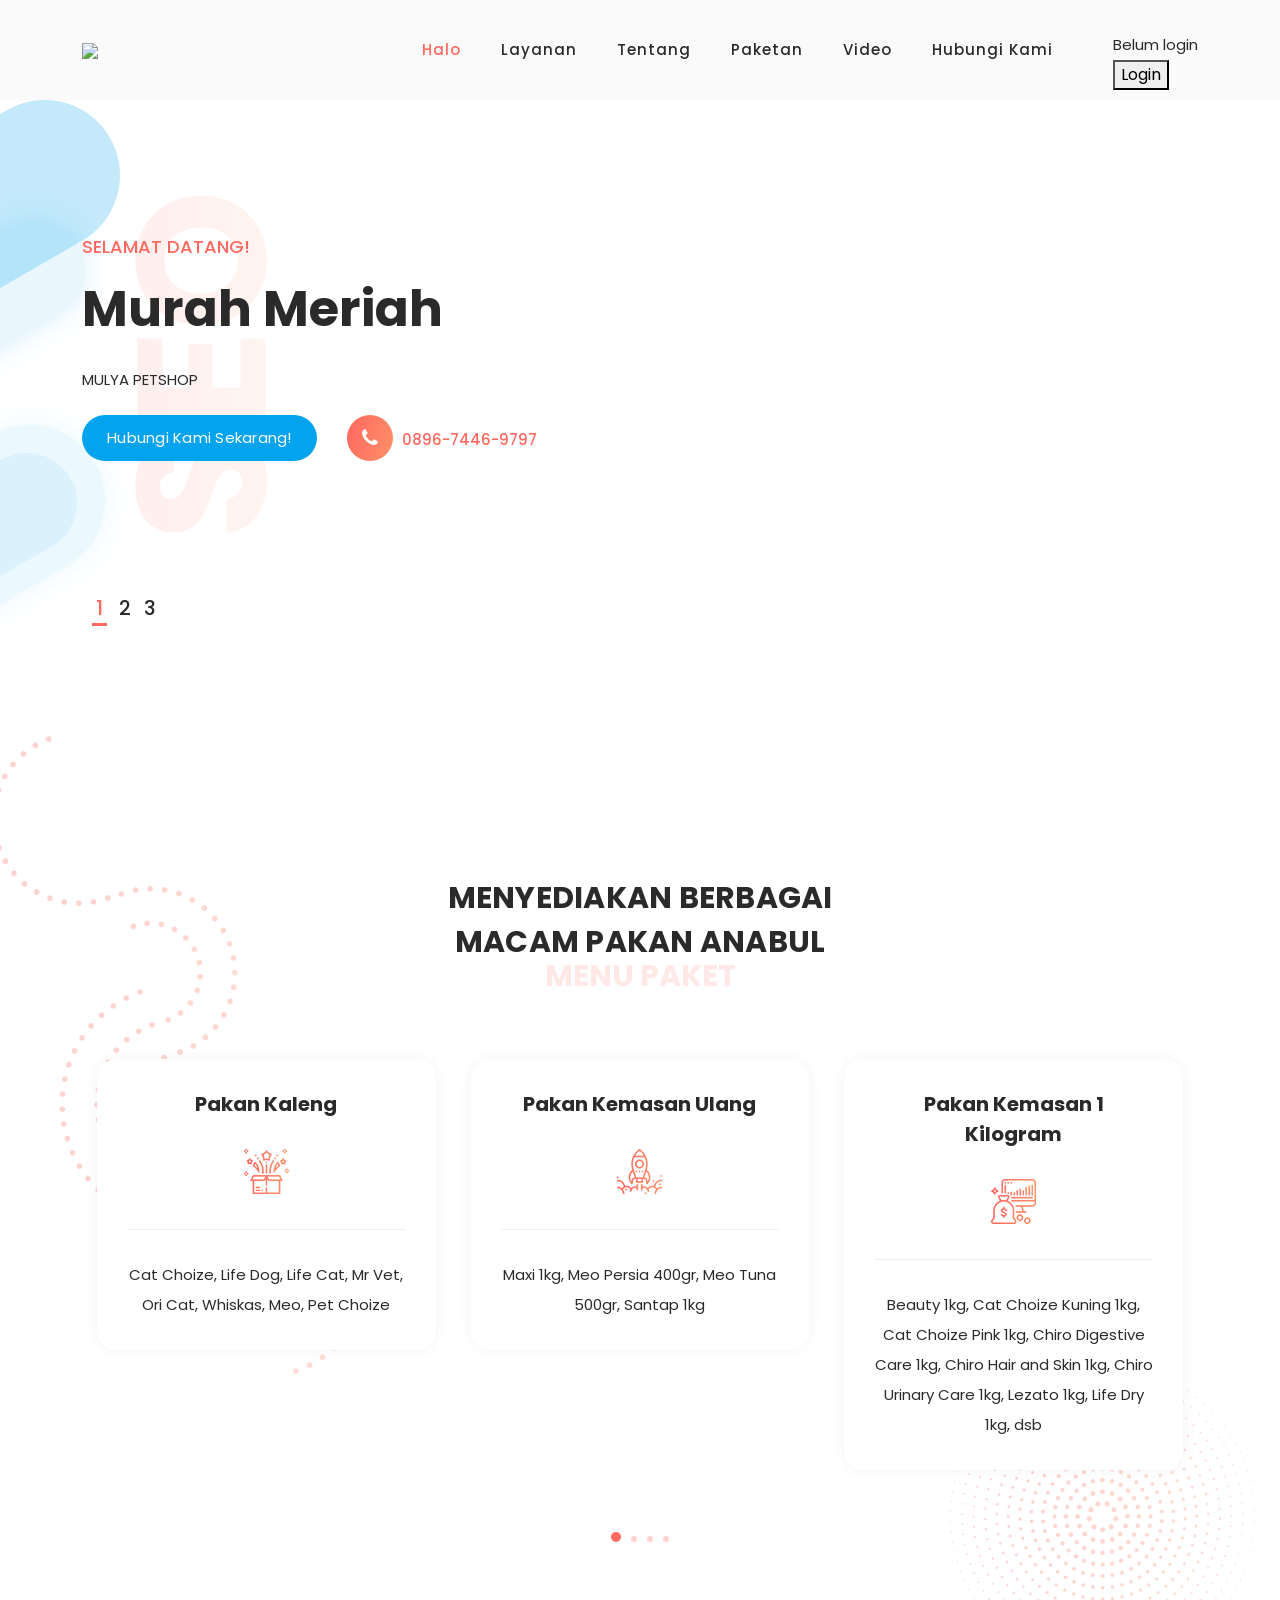
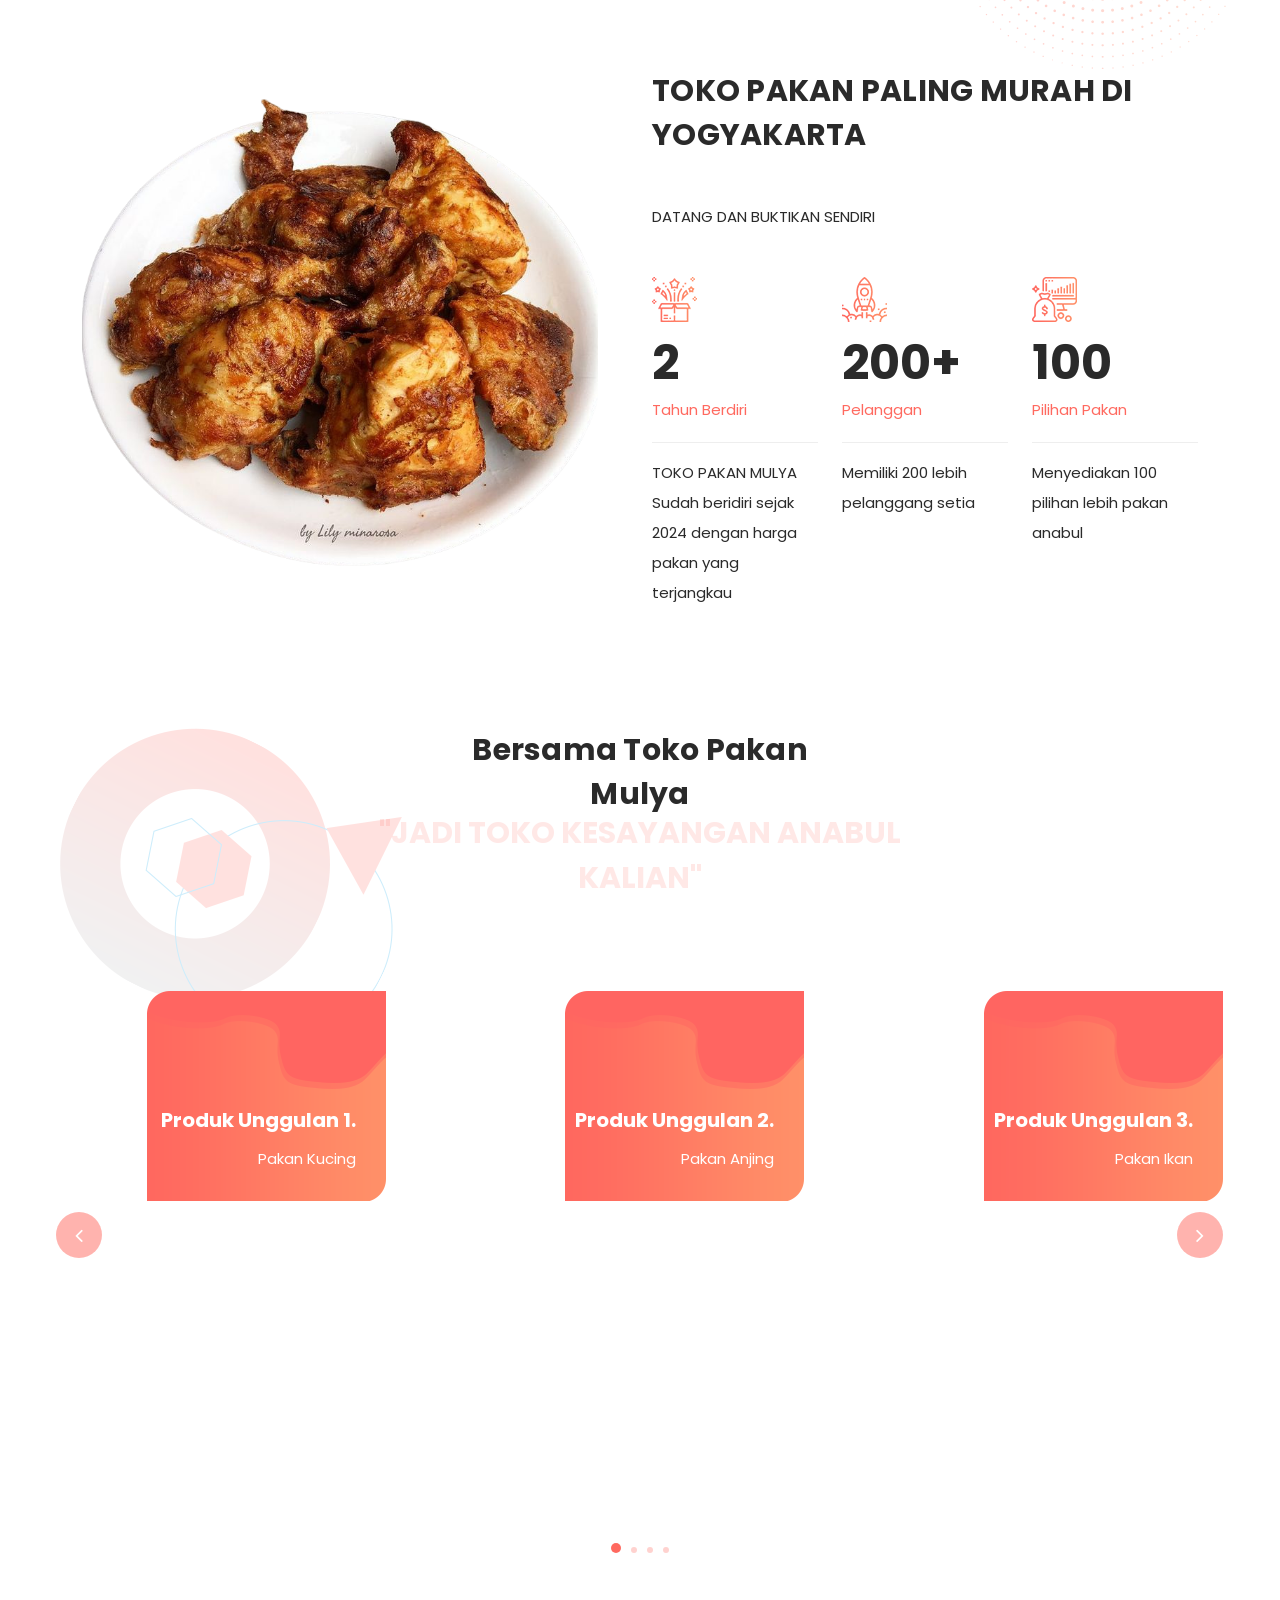
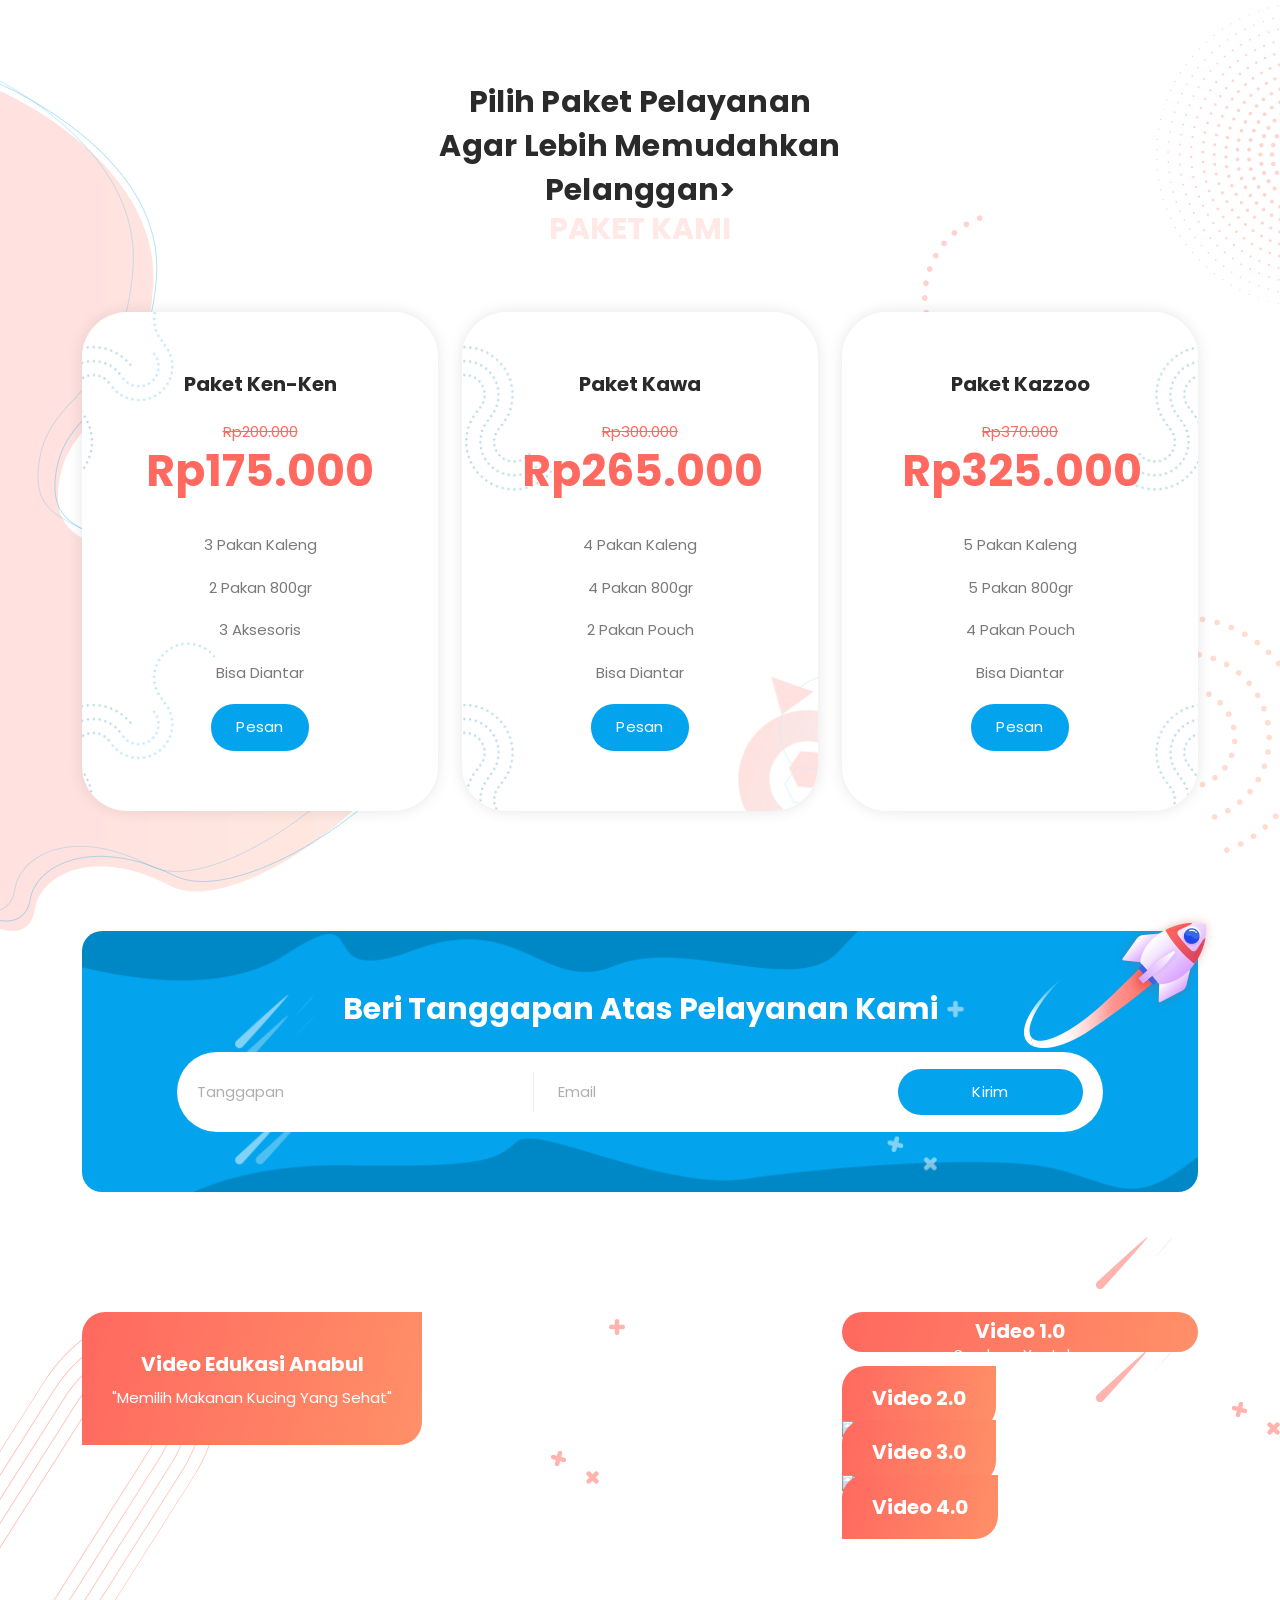
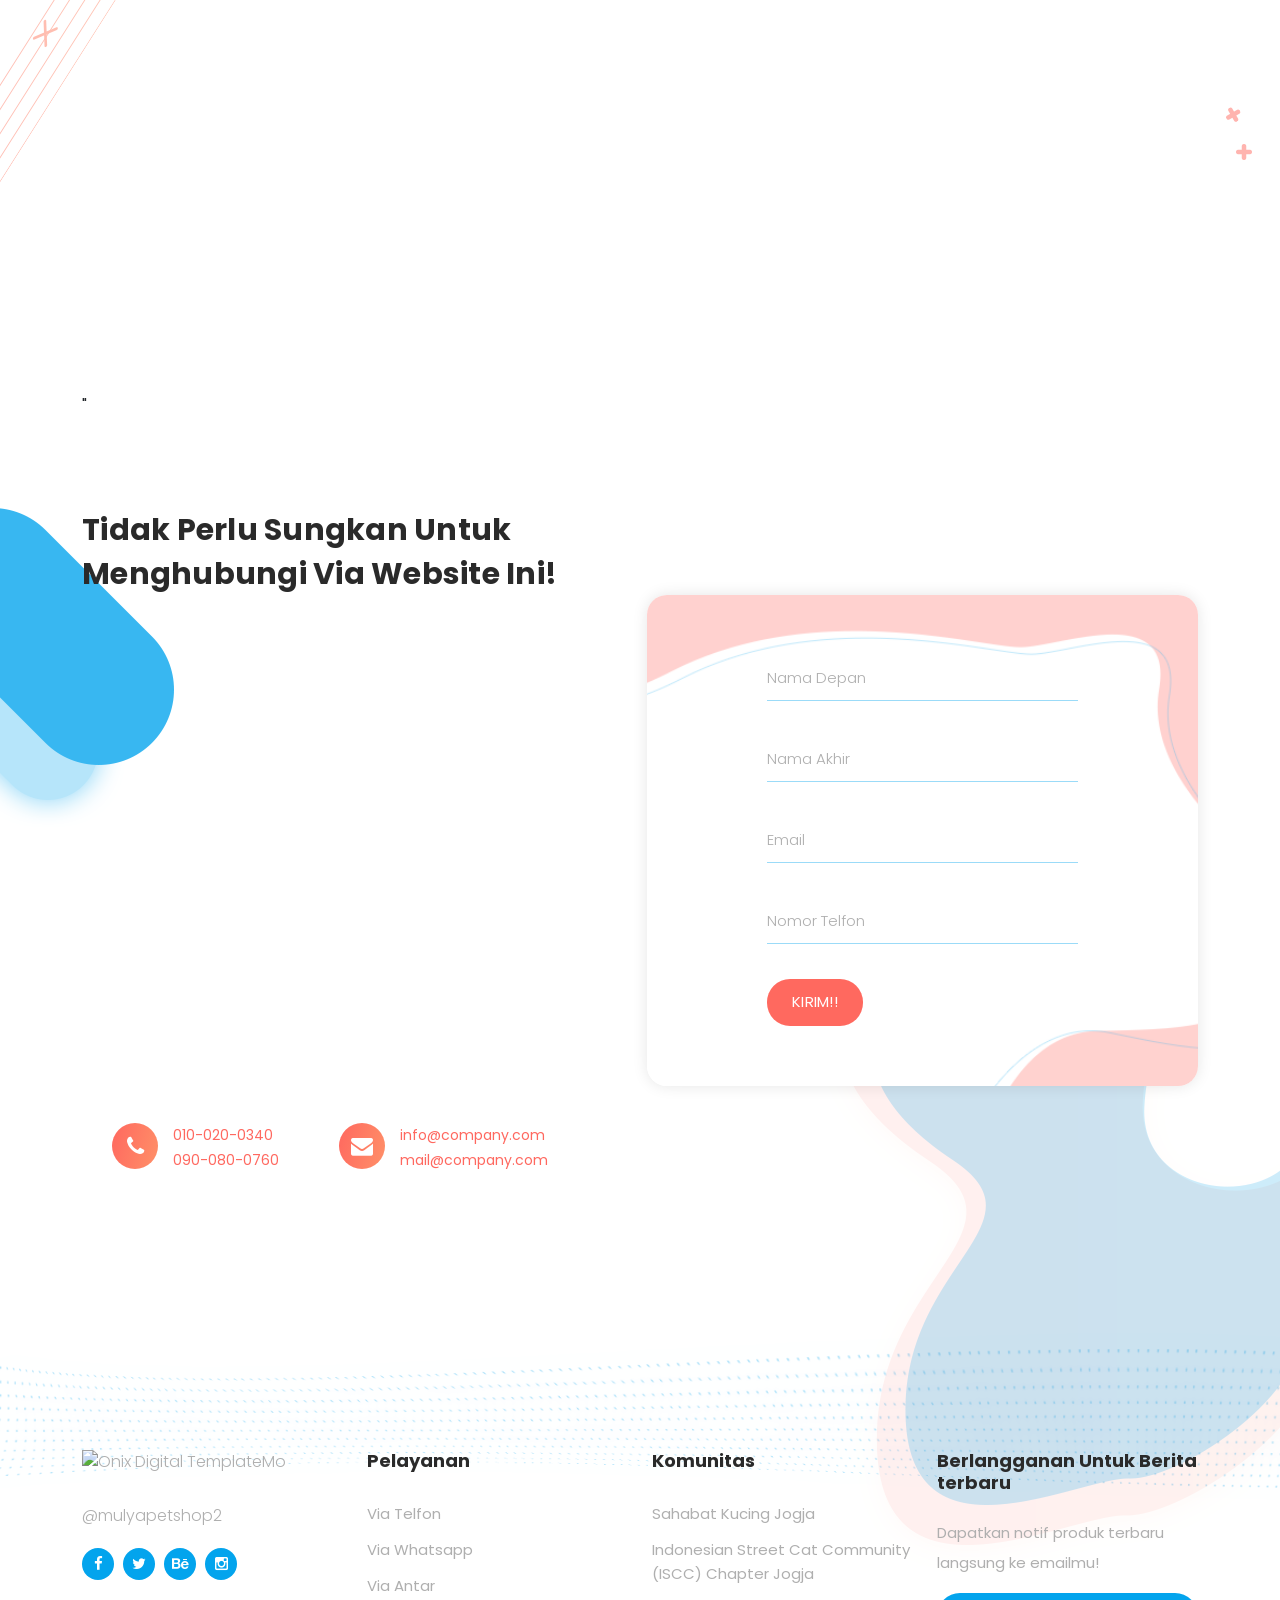
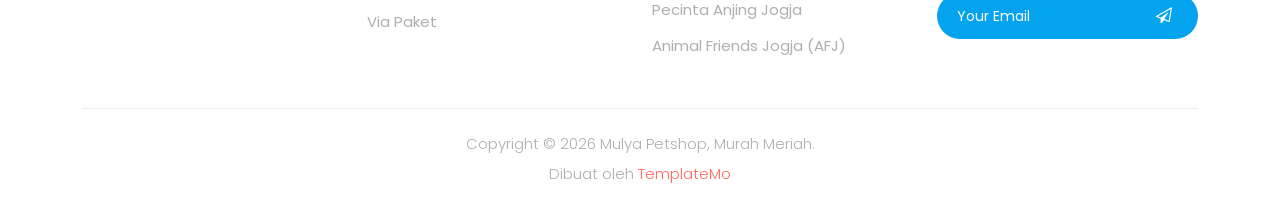
==== commit 56c6fd5a: "Update index.html" ====
--- a/index.html
+++ b/index.html
@@ -640,7 +640,7 @@
           <div class="section-heading">
             <h2>Tidak Perlu Sungkan untuk menghubungi Via website ini!</h2>
             <div id="map">
-              <iframe src="https://maps.google.com/maps?q=Av.+L%C3%BAcio+Costa,+Rio+de+Janeiro+-+RJ,+Brazil&t=&z=13&ie=UTF8&iwloc=&output=embed" width="100%" height="360px" frameborder="0" style="border:0" allowfullscreen=""></iframe>
+              <iframe src="https://www.google.com/maps/embed?pb=!1m18!1m12!1m3!1d3953.5676928885778!2d110.44822787470979!3d-7.729443176601216!2m3!1f0!2f0!3f0!3m2!1i1024!2i768!4f13.1!3m3!1m2!1s0x2e7a5b00380e4b93%3A0x9d16dad6e7e72fc0!2sMULYA%20PETSHOP!5e0!3m2!1sid!2sid!4v1779331909038!5m2!1sid!2sid" width="600" height="450" style="border:0;" allowfullscreen="" loading="lazy" referrerpolicy="no-referrer-when-downgrade"></iframe>
             </div>
             <div class="info">
               <span><i class="fa fa-phone"></i> <a href="#">010-020-0340<br>090-080-0760</a></span>
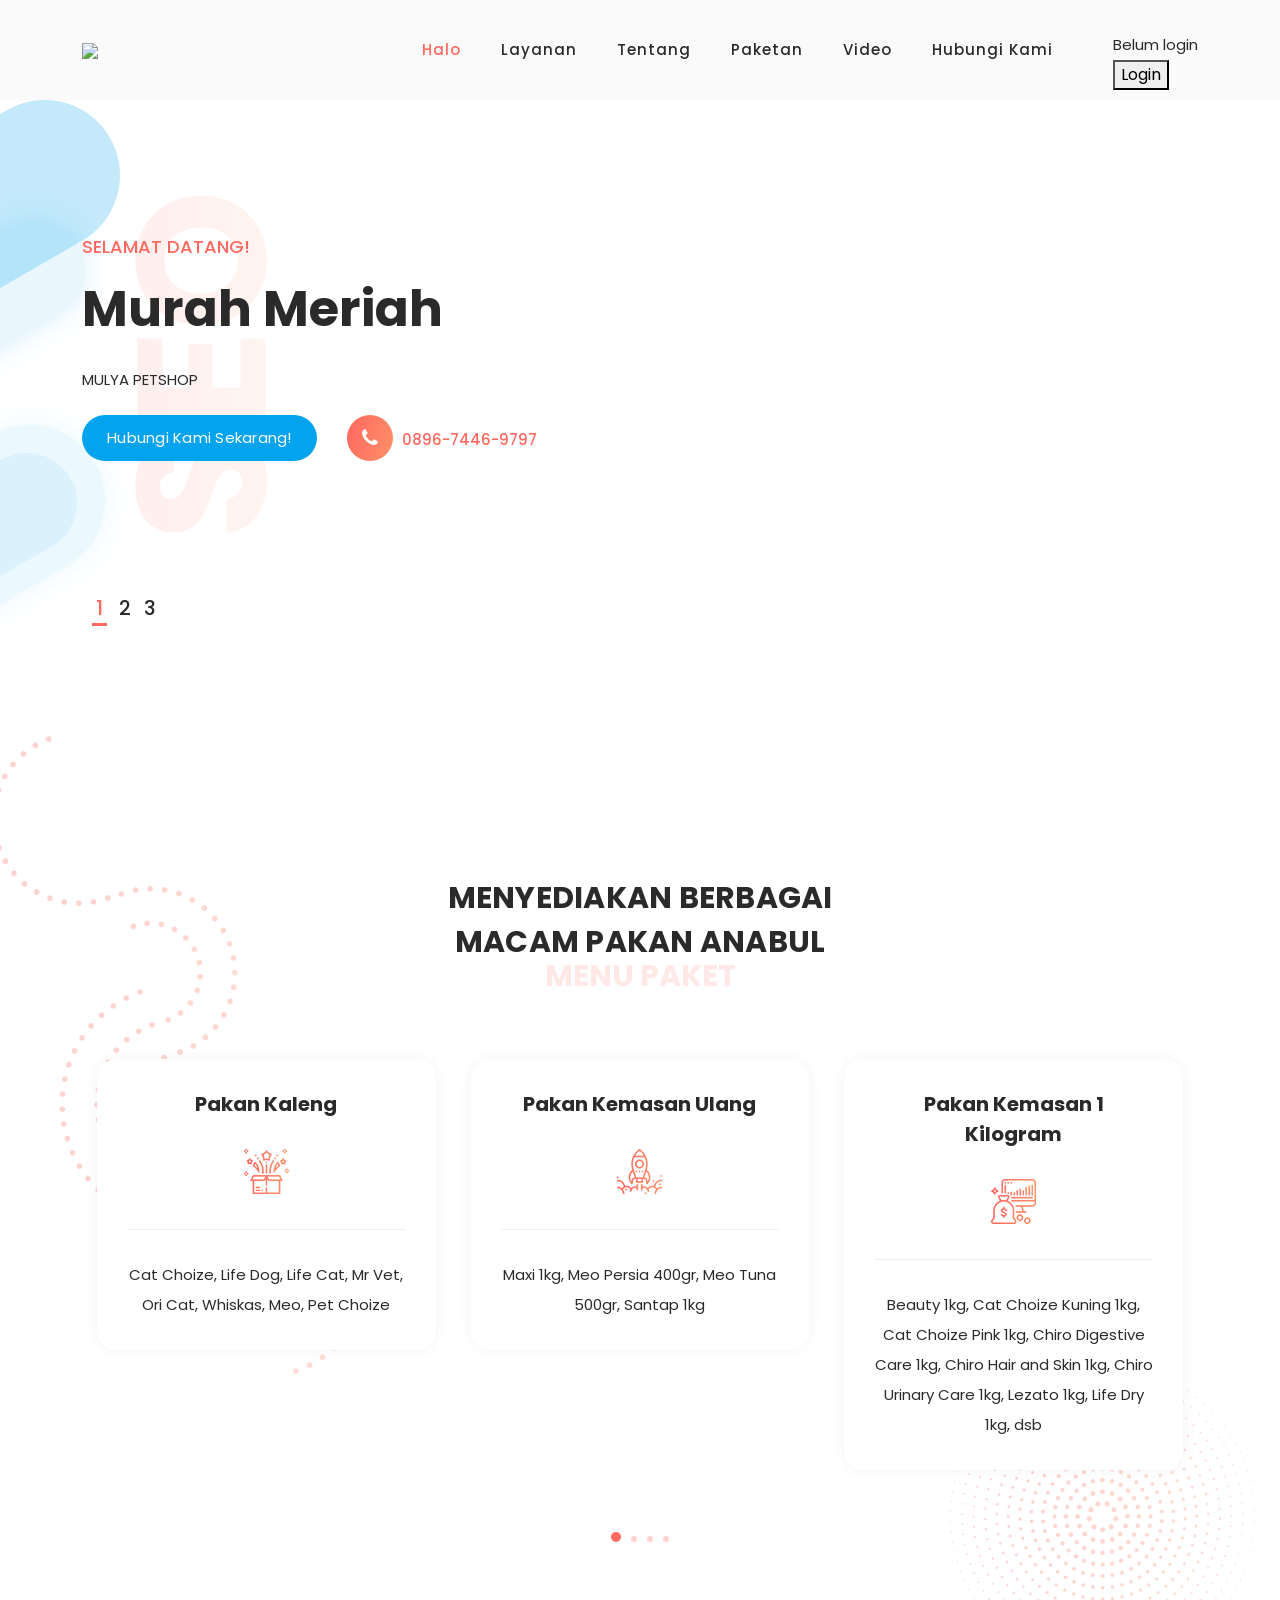
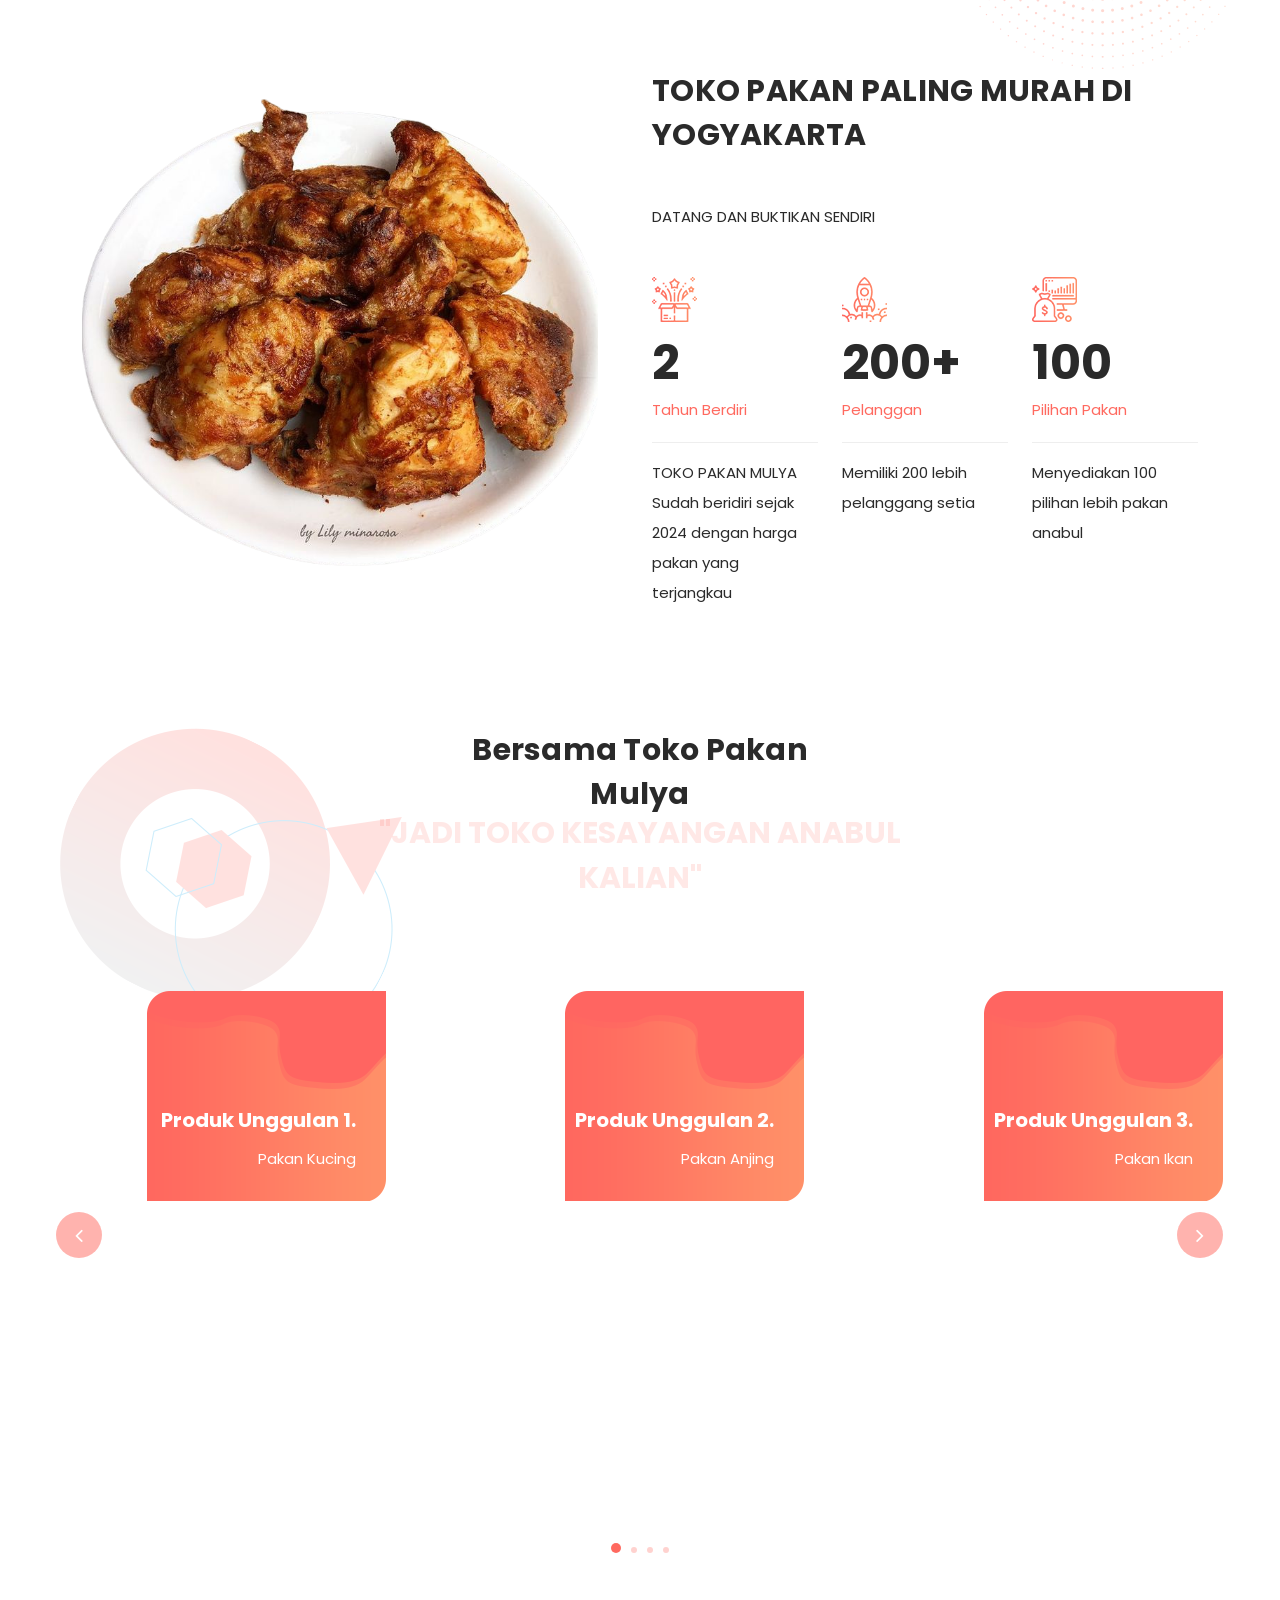
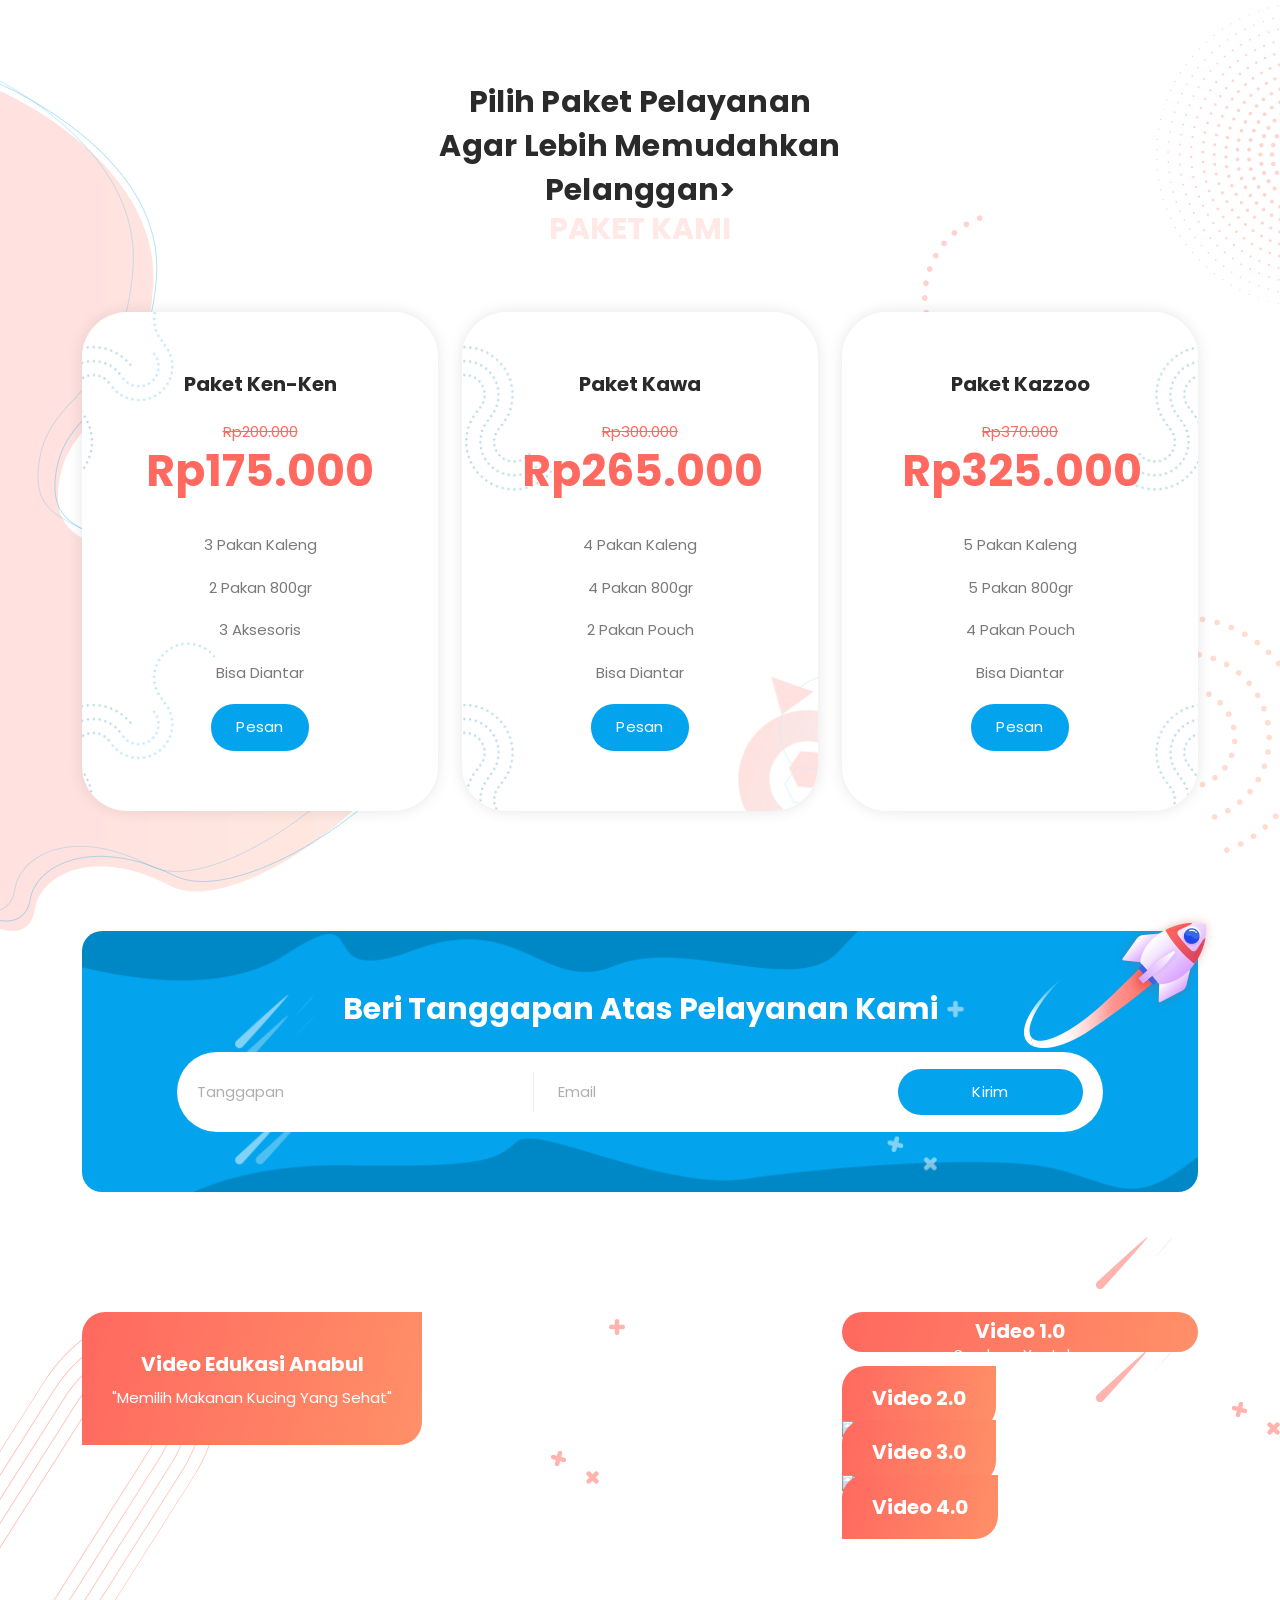
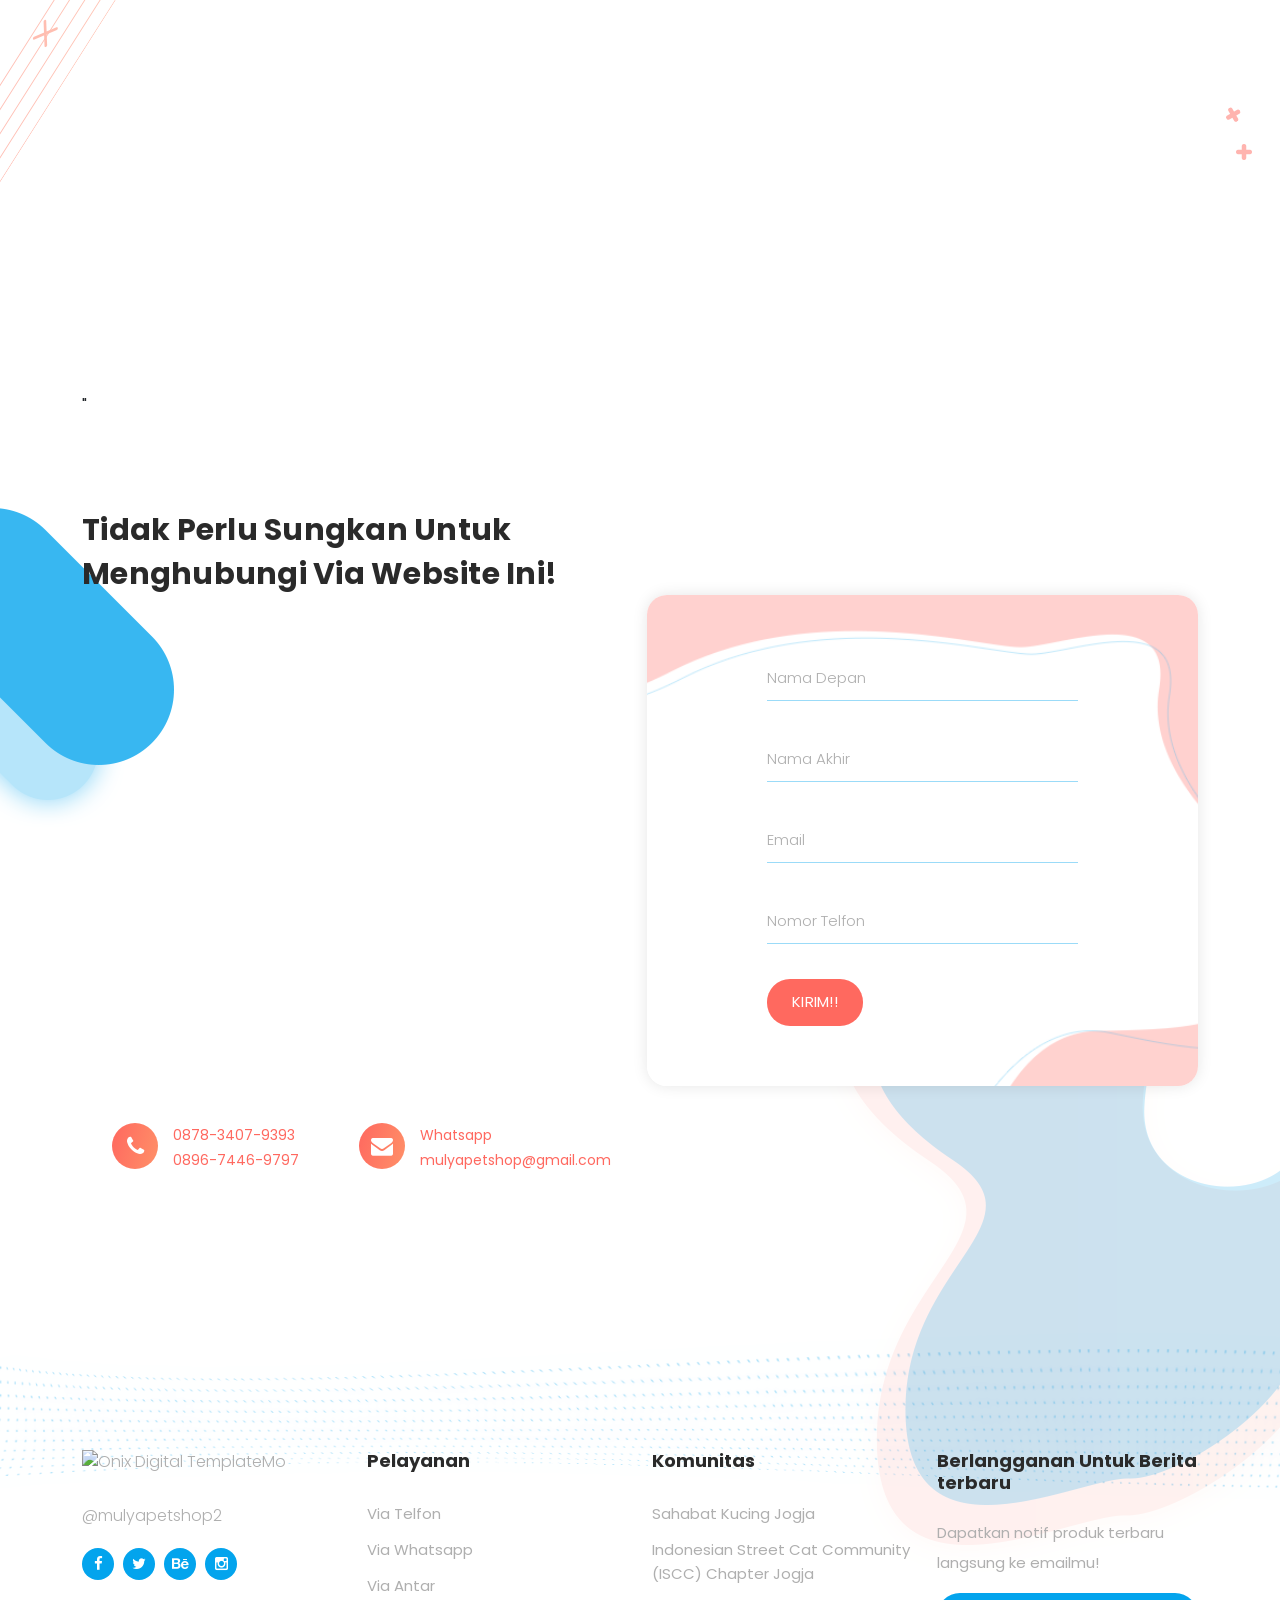
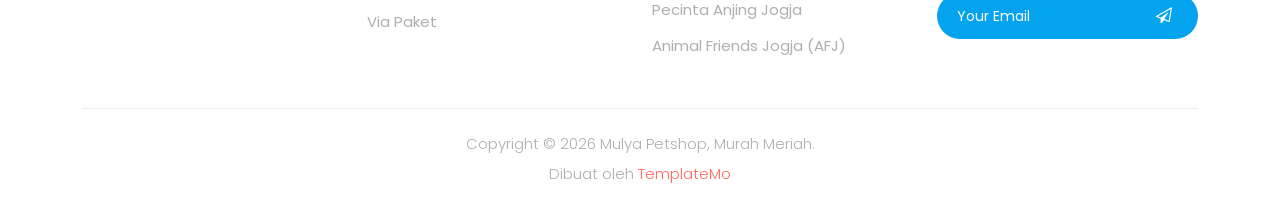
==== commit 860e48ef: "Update index.html" ====
--- a/index.html
+++ b/index.html
@@ -556,7 +556,7 @@
                           <<iframe width="100%" height="auto" src="https://www.youtube.com/embed/Zy4w9tCSAas?si=TM4AkshOFtVXs0qX" title="YouTube video player" frameborder="0" allow="accelerometer; autoplay; clipboard-write; encrypted-media; gyroscope; picture-in-picture; web-share" referrerpolicy="strict-origin-when-cross-origin" allowfullscreen></iframe>
                           <div class="overlay-effect">
                             <a href="#"><h4>Video Edukasi Anabul</h4></a>
-                            <span>"BAHAN MAKANAN RUMAHAN UNTUK KUCING | MAKANAN BERNUTRISI UNTUK KUCING | drh Mirza Yusa | DOKTER HEWAN"</span>
+                            <span>"BAHAN MAKANAN RUMAHAN UNTUK KUCING oleh drh.Mirza Yusa | DOKTER HEWAN"</span>
                           </div>
                         </div>
                       </div>
@@ -564,10 +564,10 @@
                     <li>
                       <div>
                         <div class="thumb">
-                          <iframe width="100%" height="auto" src="https://youtu.be/OKXrPmXbOns?si=YPSrc-L92YHScz2s" title="YouTube video player" frameborder="0" allow="accelerometer; autoplay; clipboard-write; encrypted-media; gyroscope; picture-in-picture" allowfullscreen></iframe>
+                          <iframe width="100%" height="auto" src="https://www.youtube.com/embed/GtlecVIS_90?si=yp5plTPGmp3JVkEC" title="YouTube video player" frameborder="0" allow="accelerometer; autoplay; clipboard-write; encrypted-media; gyroscope; picture-in-picture; web-share" referrerpolicy="strict-origin-when-cross-origin" allowfullscreen></iframe>
                           <div class="overlay-effect">
                             <a href="#"><h4>Video Edukasi Anabul</h4></a>
-                            <span>Digital &amp; Marketing</span>
+                            <span>Rekomendasi 5 Cat Food untuk Kitten</span>
                           </div>
                         </div>
                       </div>
@@ -575,10 +575,10 @@
                     <li>
                       <div>
                         <div class="thumb">
-                          <iframe width="100%" height="auto" src="https://www.youtube.com/embed/mx1WseE7-0Y" title="YouTube video player" frameborder="0" allow="accelerometer; autoplay; clipboard-write; encrypted-media; gyroscope; picture-in-picture" allowfullscreen></iframe>
+                          <<iframe width="100%" height="auto" src="https://www.youtube.com/embed/ZnCetSBwHKM?si=0nPLlE29HTiuICbN" title="YouTube video player" frameborder="0" allow="accelerometer; autoplay; clipboard-write; encrypted-media; gyroscope; picture-in-picture; web-share" referrerpolicy="strict-origin-when-cross-origin" allowfullscreen></iframe>
                           <div class="overlay-effect">
                             <a href="#"><h4>Video Edukasi Anabul</h4></a>
-                            <span>SEO &amp; Advertising</span>
+                            <span>Tips Dokter Hewan | Perhatikan Ini saat memilih pakan kucing</span>
                           </div>
                         </div>
                       </div>
@@ -643,8 +643,8 @@
               <iframe src="https://www.google.com/maps/embed?pb=!1m18!1m12!1m3!1d3953.5676928885778!2d110.44822787470979!3d-7.729443176601216!2m3!1f0!2f0!3f0!3m2!1i1024!2i768!4f13.1!3m3!1m2!1s0x2e7a5b00380e4b93%3A0x9d16dad6e7e72fc0!2sMULYA%20PETSHOP!5e0!3m2!1sid!2sid!4v1779331909038!5m2!1sid!2sid" width="600" height="450" style="border:0;" allowfullscreen="" loading="lazy" referrerpolicy="no-referrer-when-downgrade"></iframe>
             </div>
             <div class="info">
-              <span><i class="fa fa-phone"></i> <a href="#">010-020-0340<br>090-080-0760</a></span>
-              <span><i class="fa fa-envelope"></i> <a href="#">info@company.com<br>mail@company.com</a></span>
+              <span><i class="fa fa-phone"></i> <a href="#">0878-3407-9393<br>0896-7446-9797</a></span>
+              <span><i class="fa fa-envelope"></i> <a href="#">Whatsapp<br>mulyapetshop@gmail.com</a></span>
             </div>
           </div>
         </div>
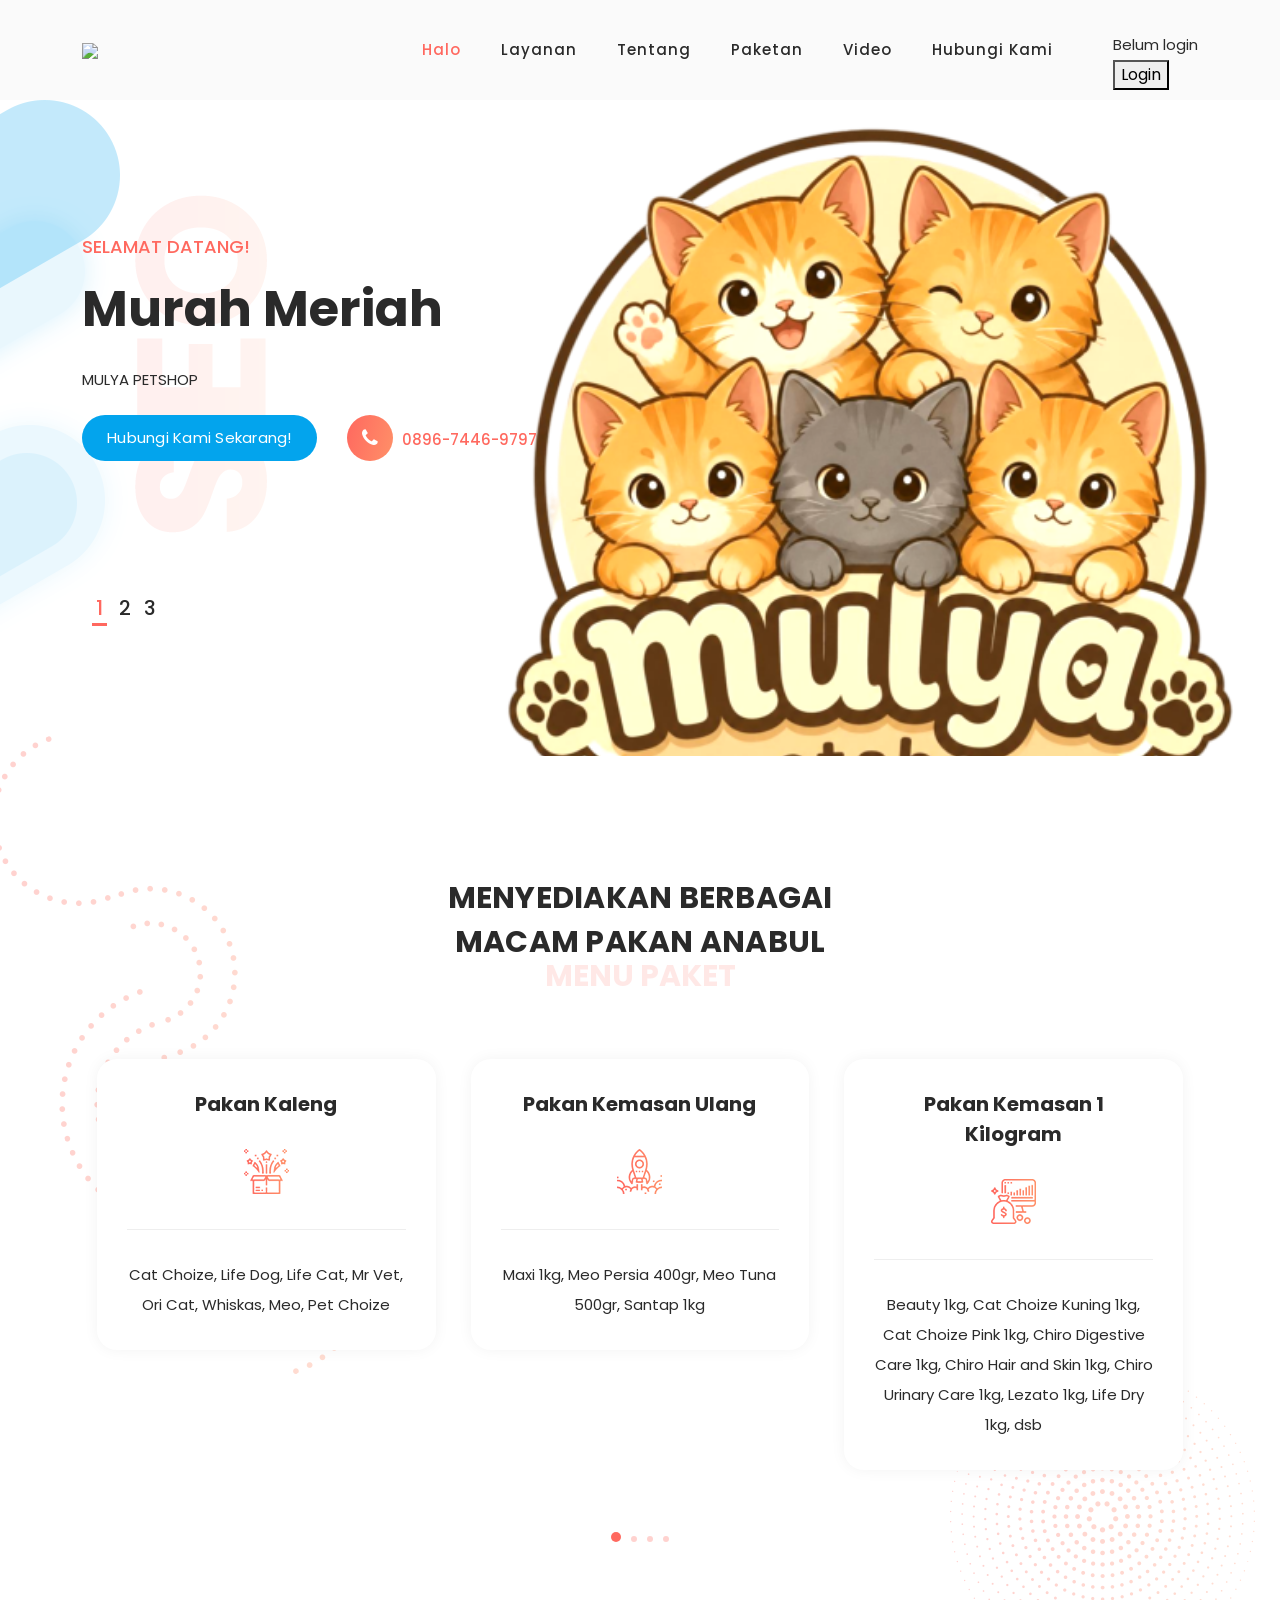
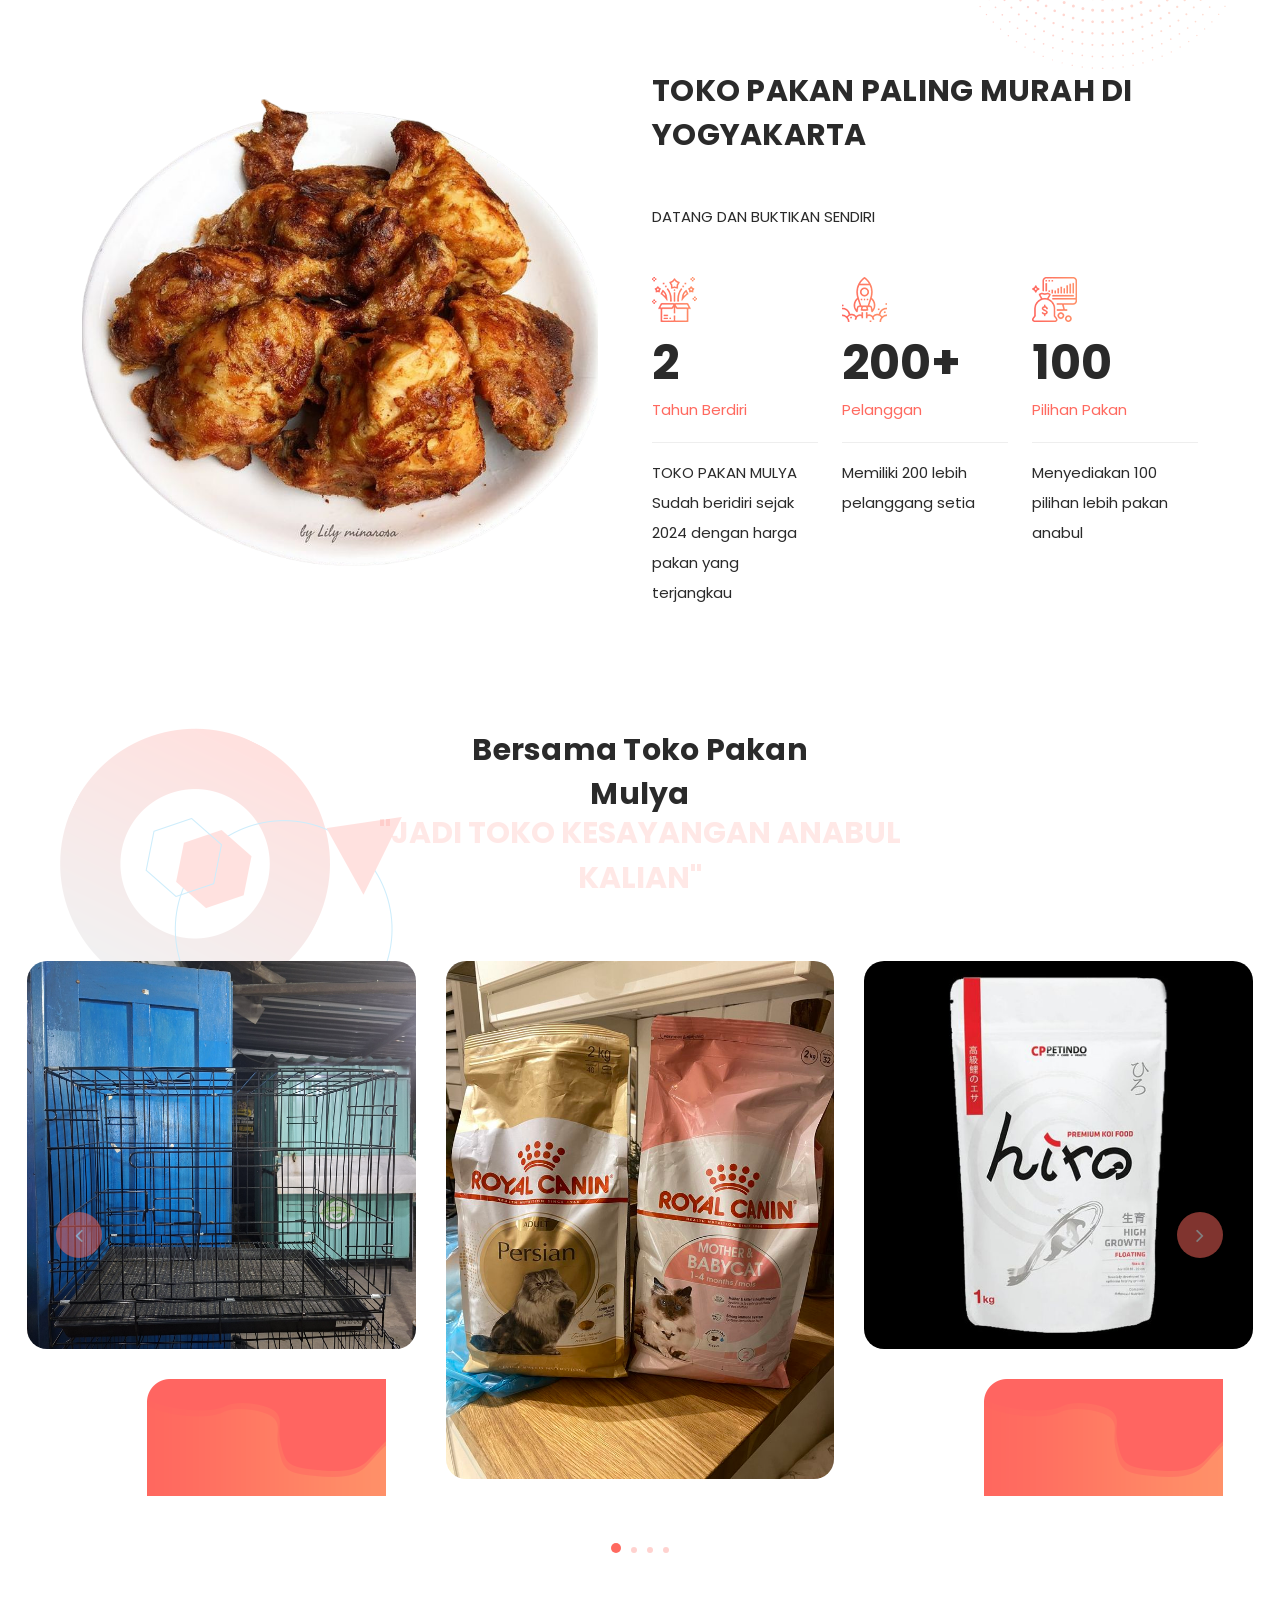
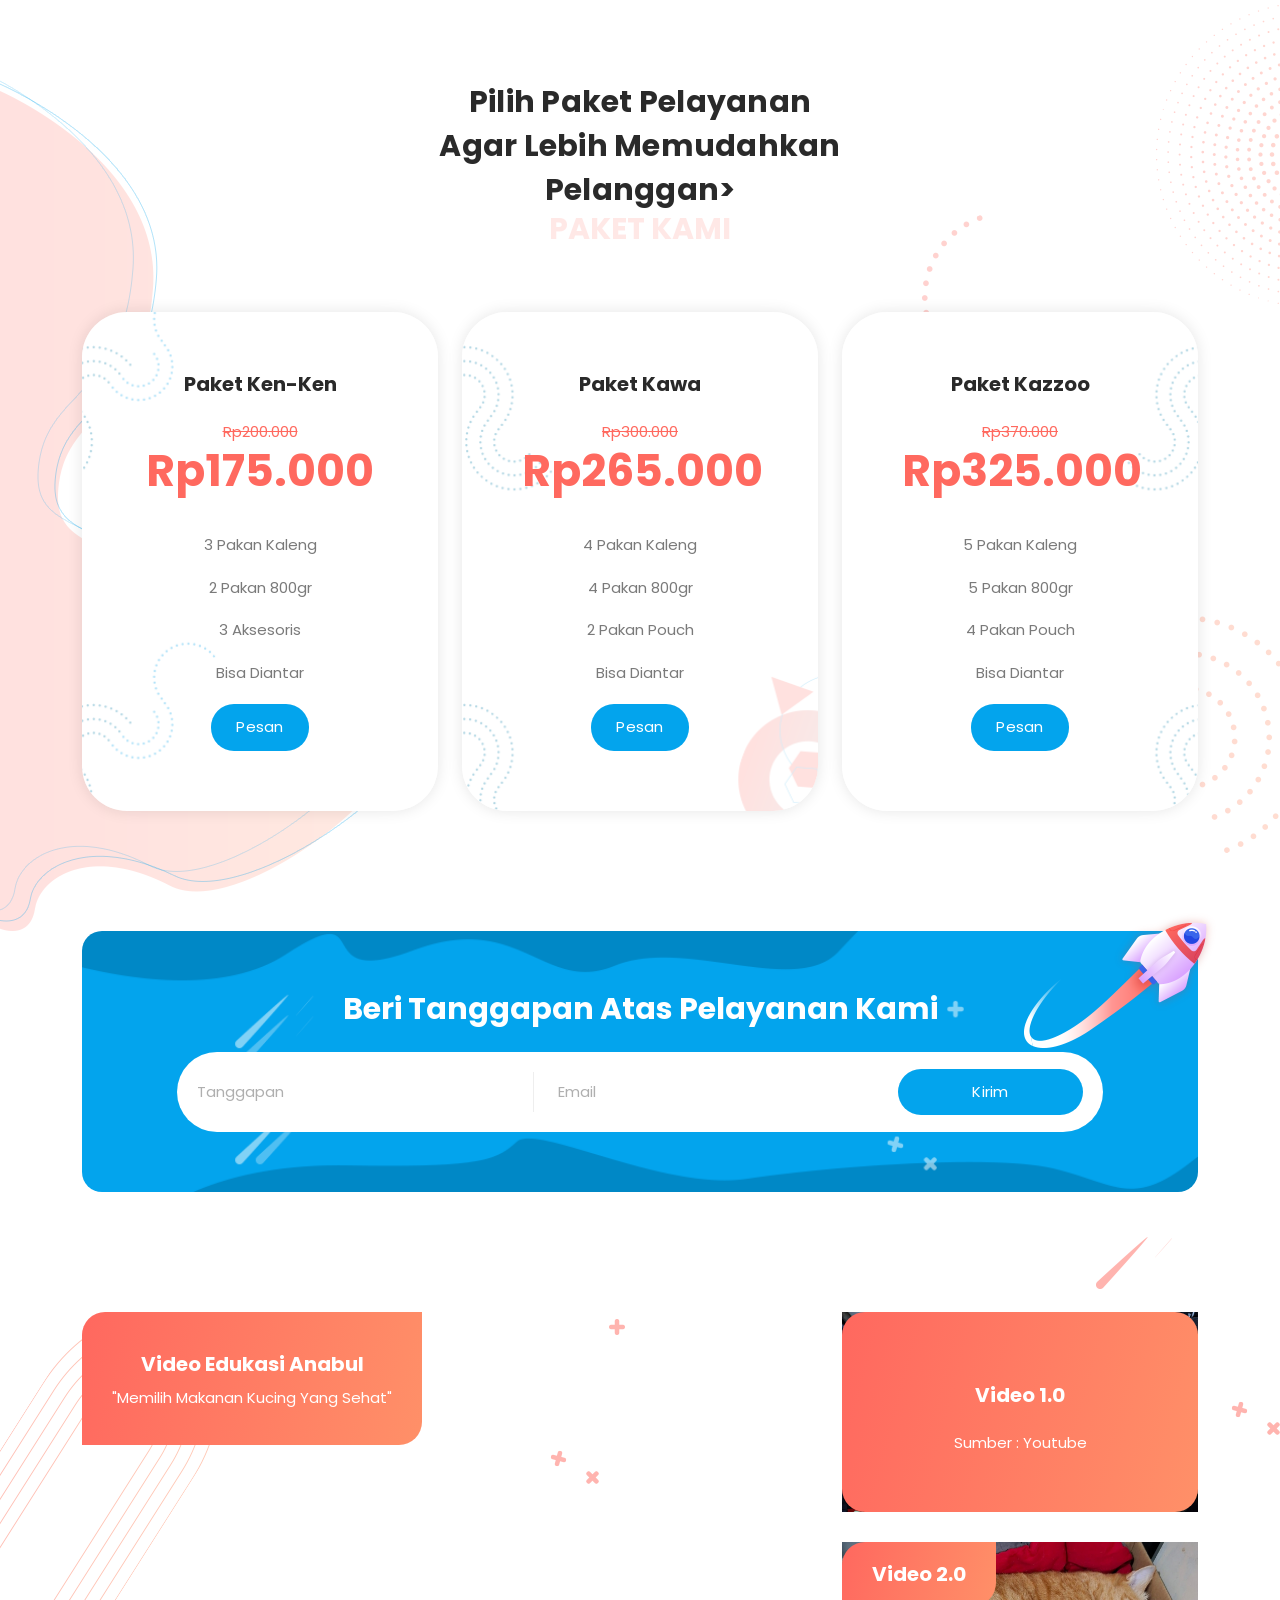
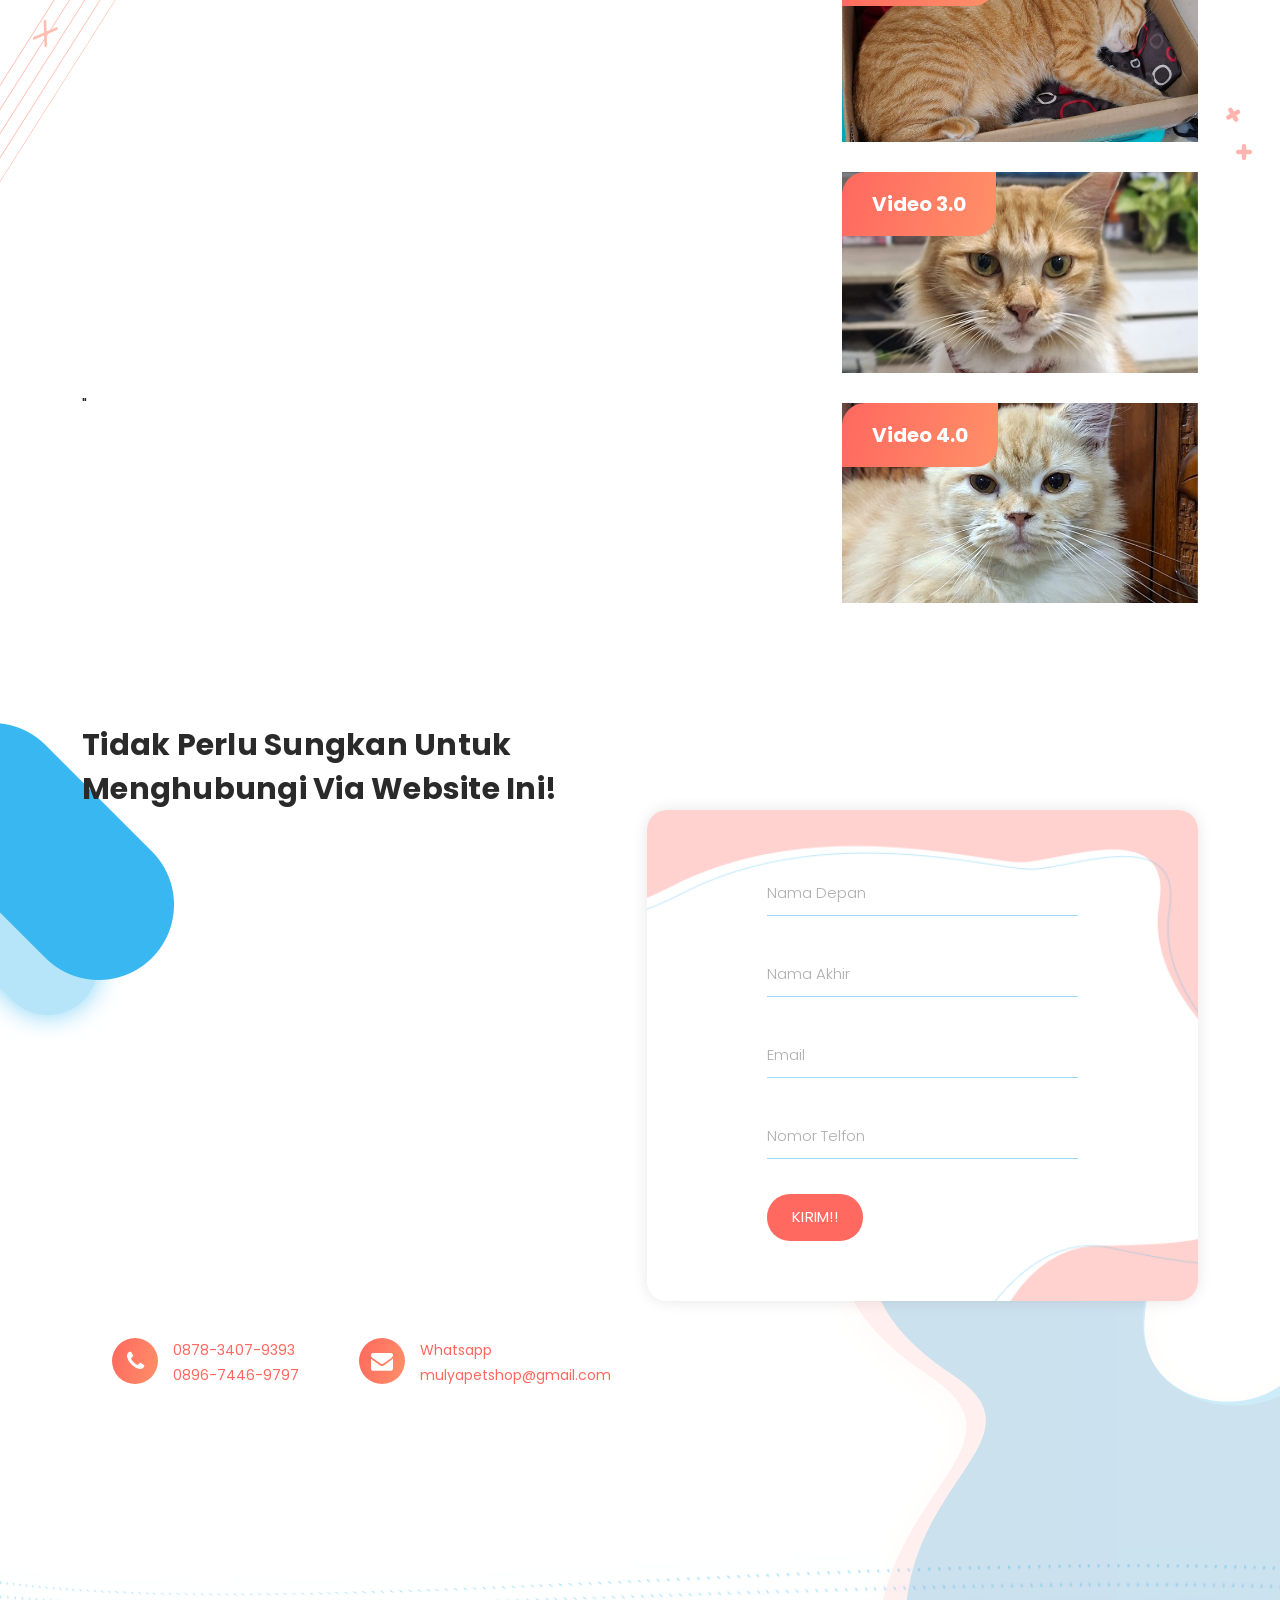
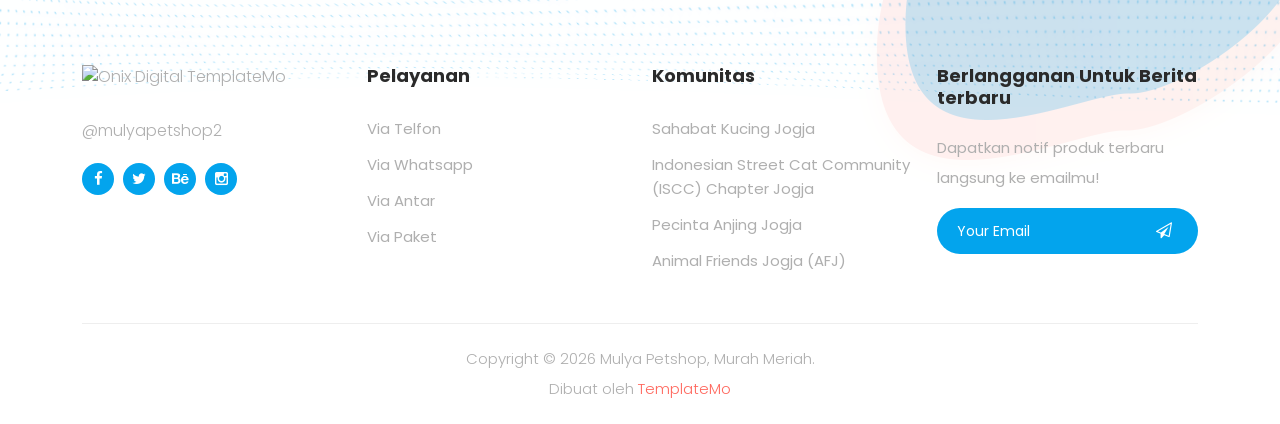
==== commit 4cc6fc21: "Update index.html" ====
--- a/index.html
+++ b/index.html
@@ -346,7 +346,7 @@
                 <div class="hover-effect">
                   <div class="inner-content">
                     <a href="#"><h4>Produk Unggulan 5.</h4></a>
-                    <span>Kandang Kucing</span>
+                    <span></span>
                   </div>
                 </div>
               </div>
@@ -542,7 +542,7 @@
                     <li class="active">
                       <div>
                         <div class="thumb">
-                          <iframe width="100%" height="auto"src="https://www.youtube.com/embed/OKXrPmXbOns?si=LW1u5PITdrpAWP4t" title="YouTube video player" frameborder="0" allow="accelerometer; autoplay; clipboard-write; encrypted-media; gyroscope; picture-in-picture; web-share" referrerpolicy="strict-origin-when-cross-origin" allowfullscreen></iframe>" 
+                          <iframe width="100%" height="200%"src="https://www.youtube.com/embed/OKXrPmXbOns?si=LW1u5PITdrpAWP4t" title="YouTube video player" frameborder="0" allow="accelerometer; autoplay; clipboard-write; encrypted-media; gyroscope; picture-in-picture; web-share" referrerpolicy="strict-origin-when-cross-origin" allowfullscreen></iframe>" 
                           <div class="overlay-effect">
                             <a href="#"><h4>Video Edukasi Anabul</h4></a>
                             <span>"Memilih Makanan Kucing Yang Sehat"</span>
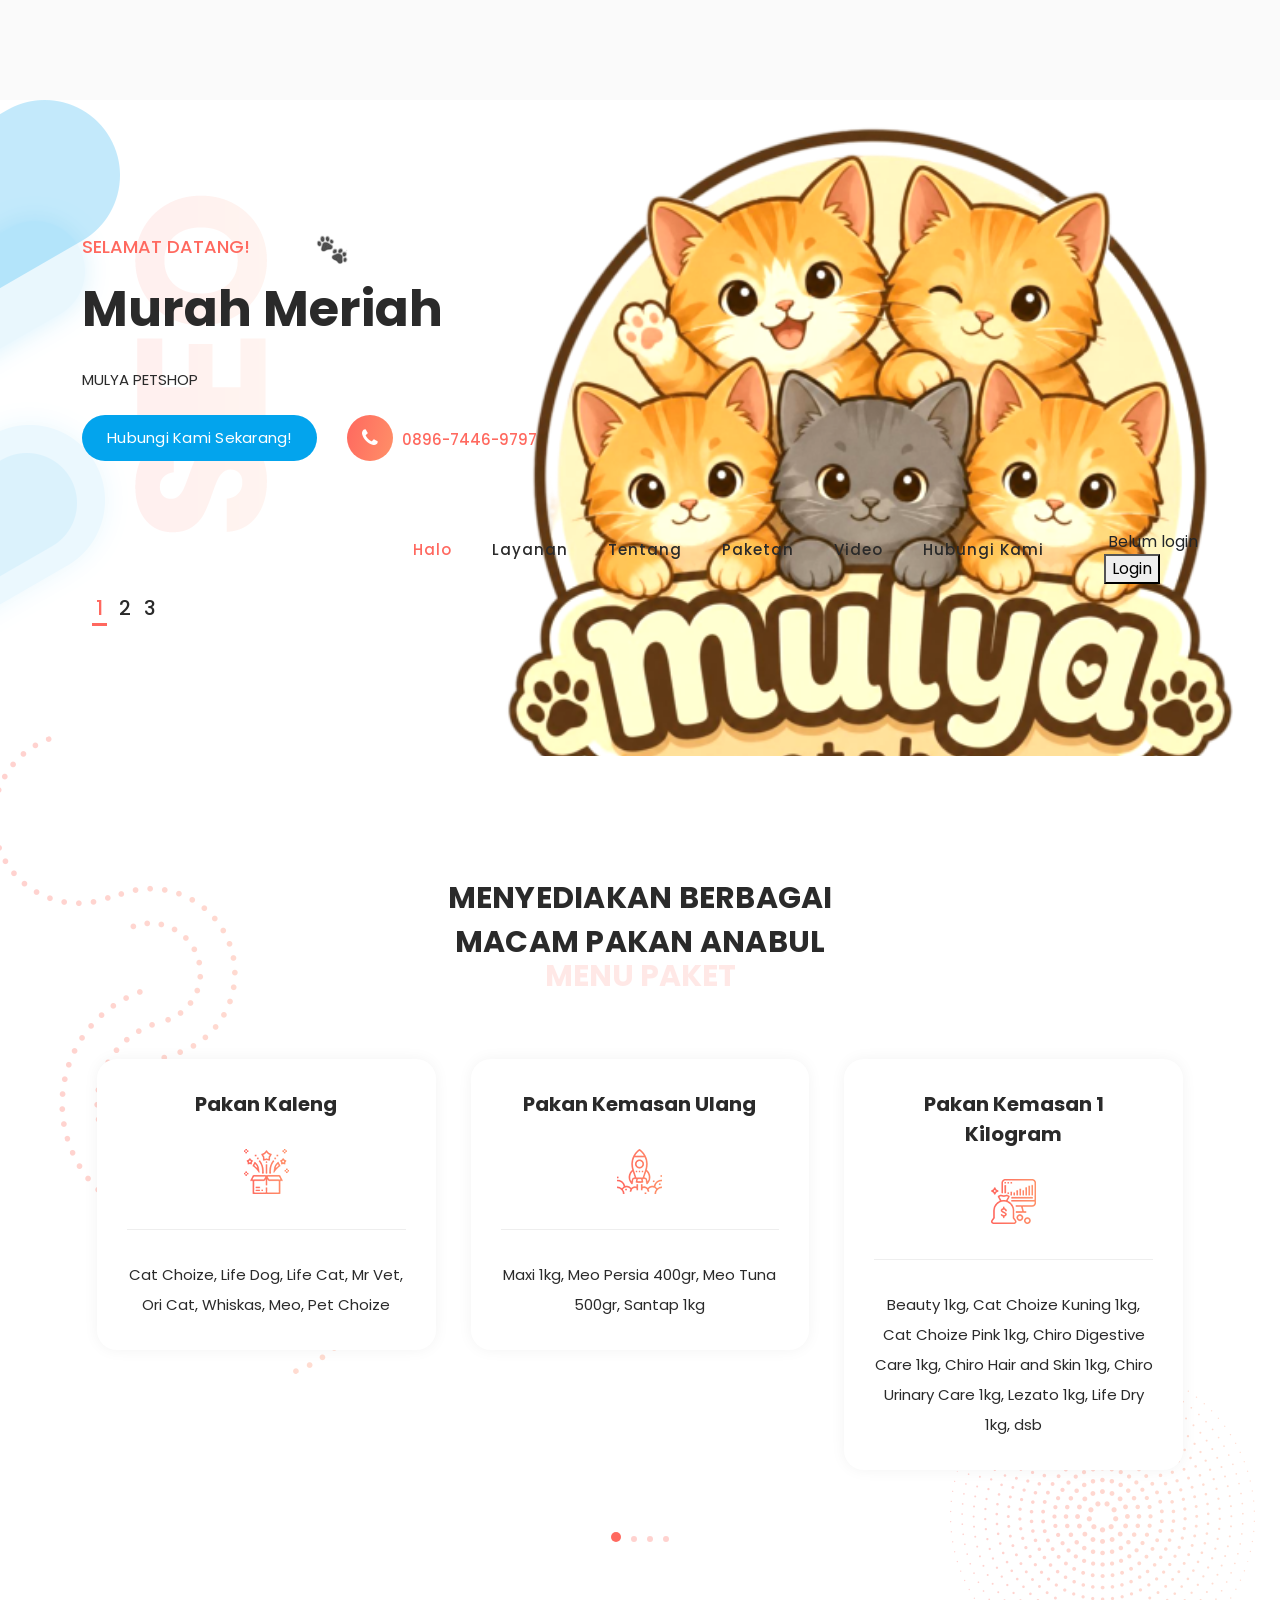
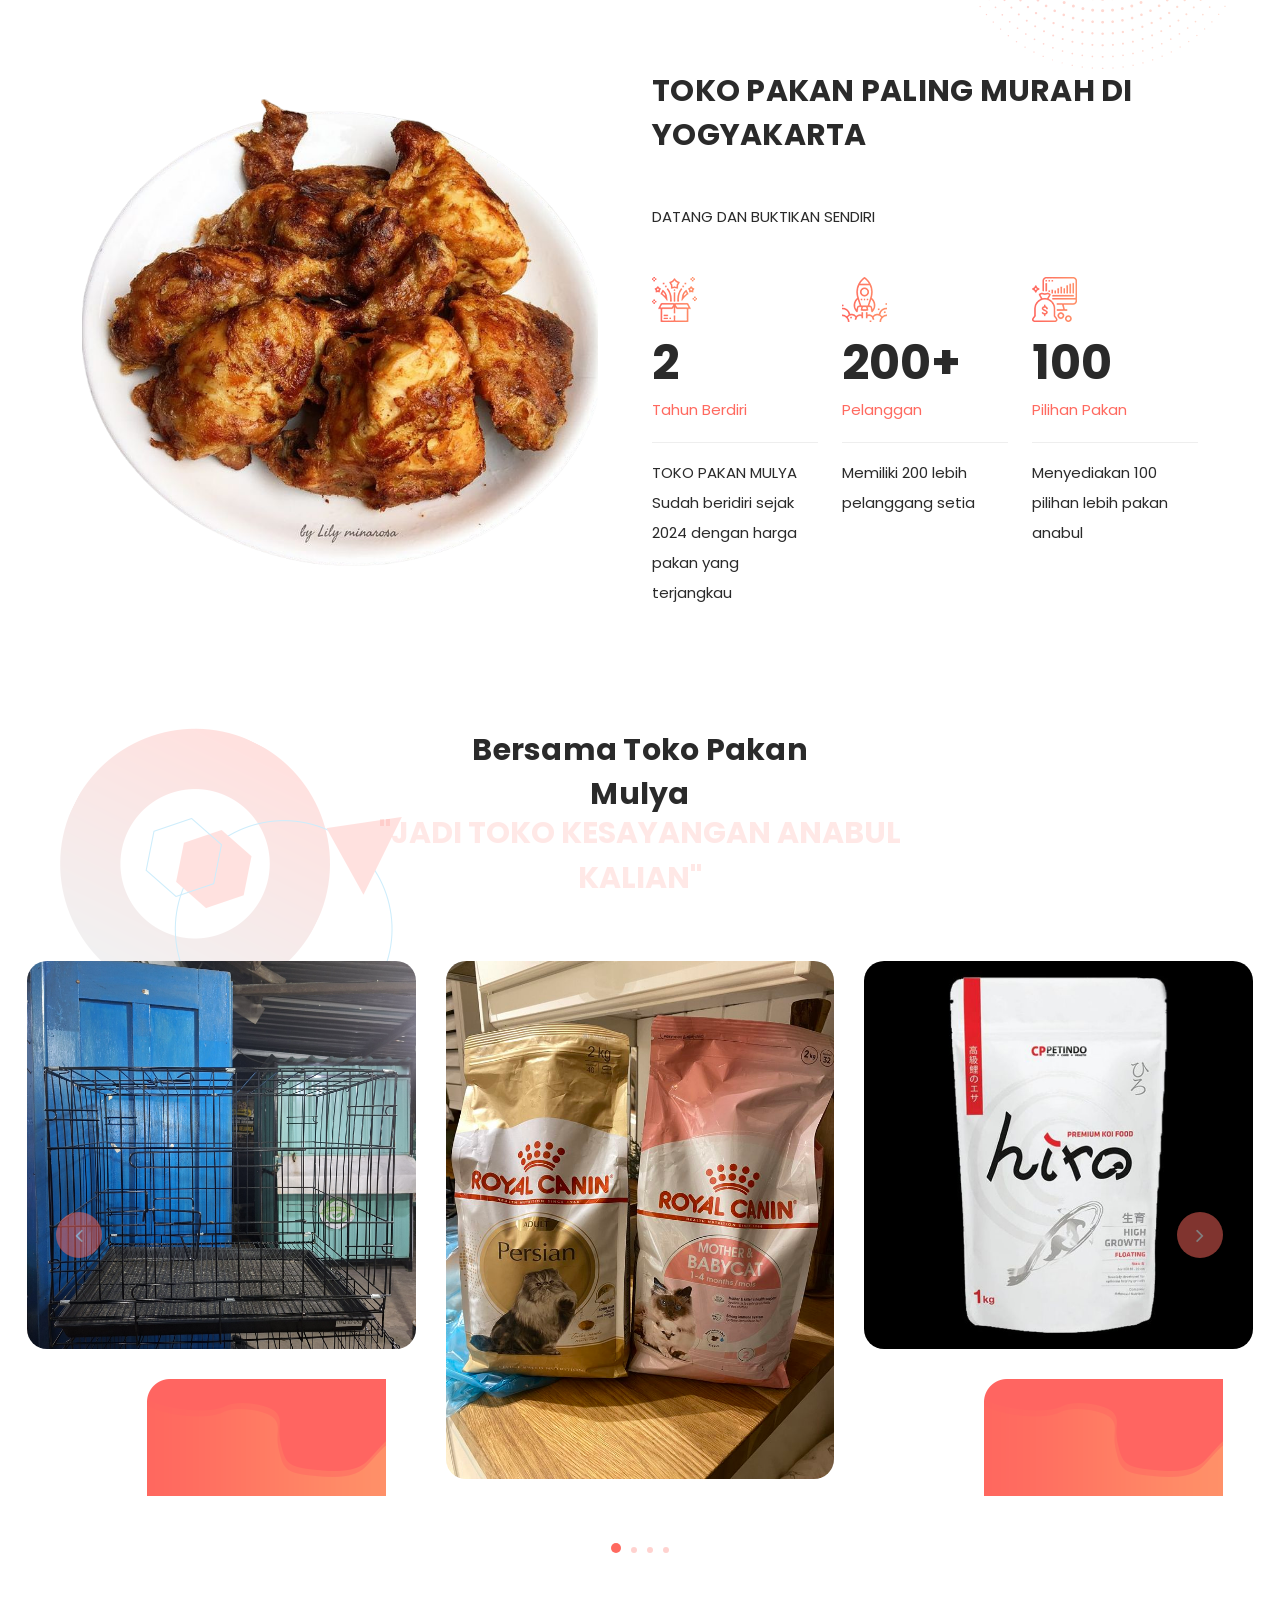
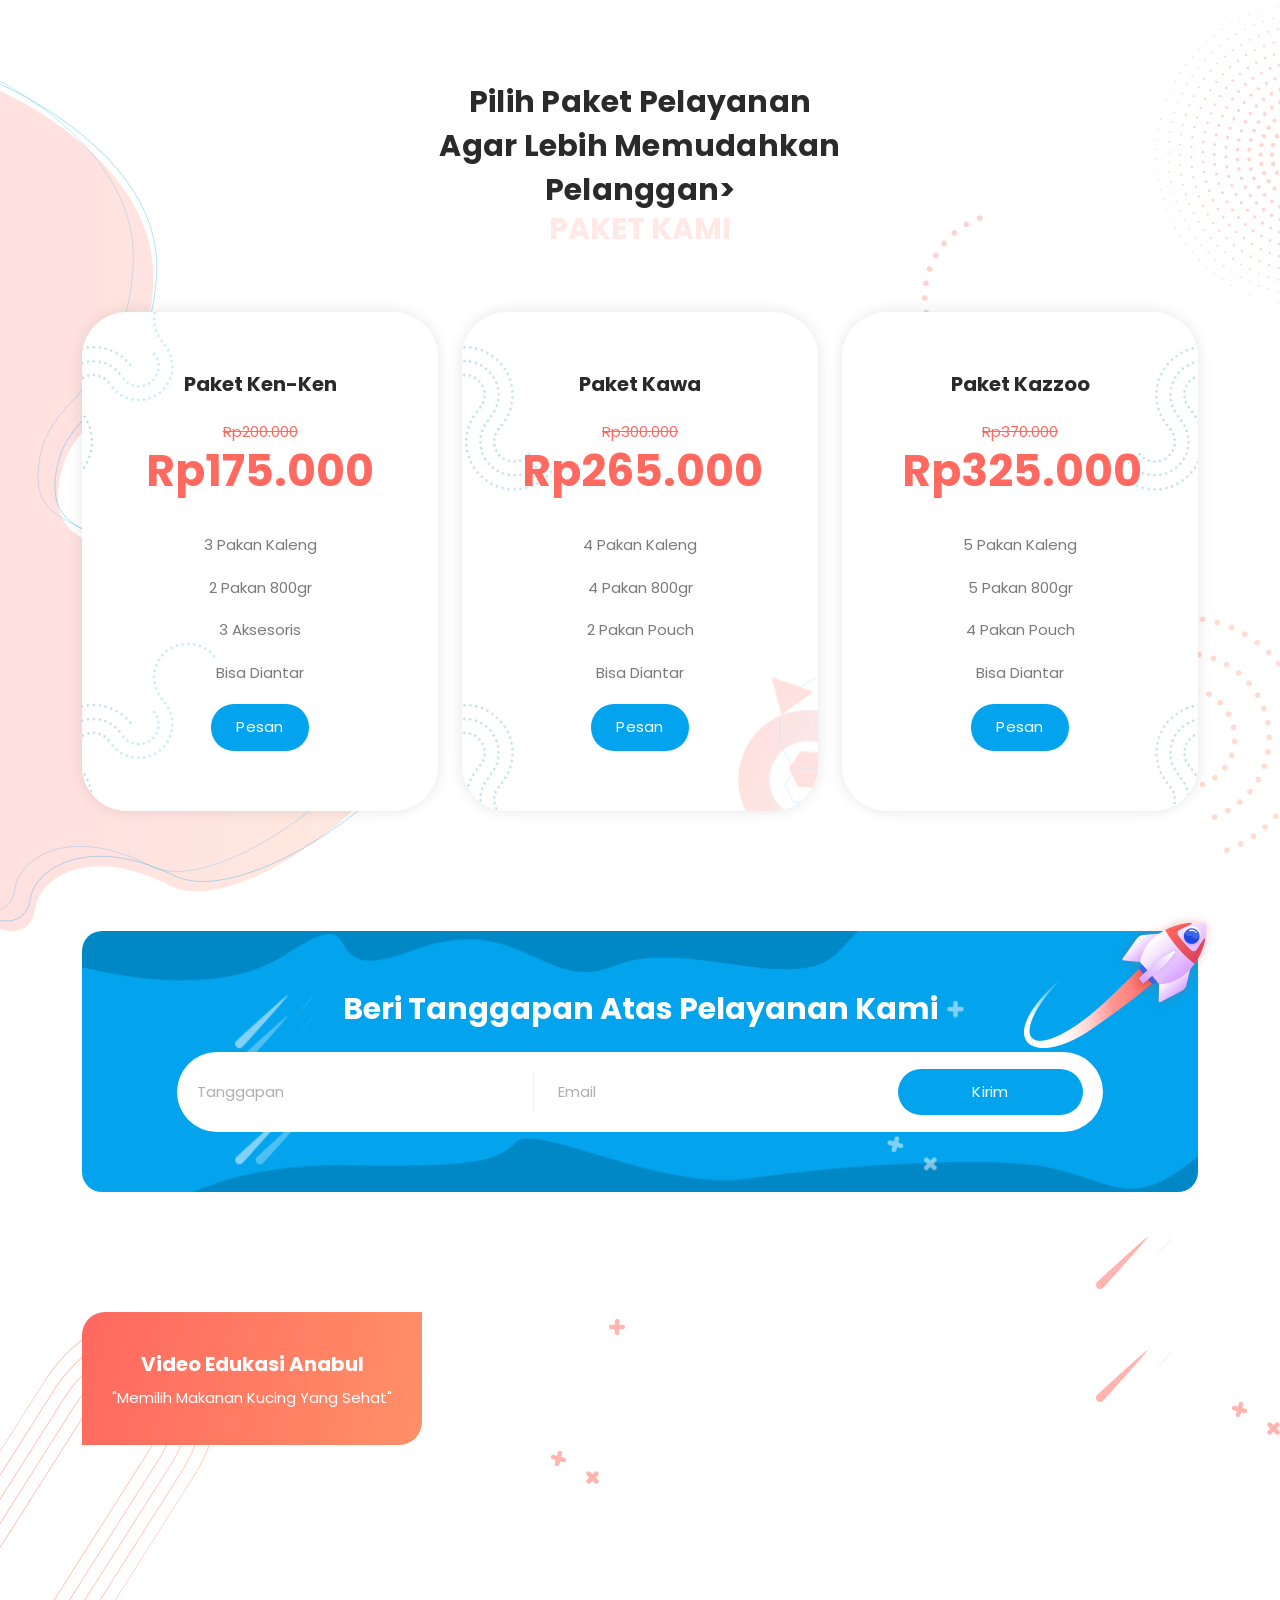
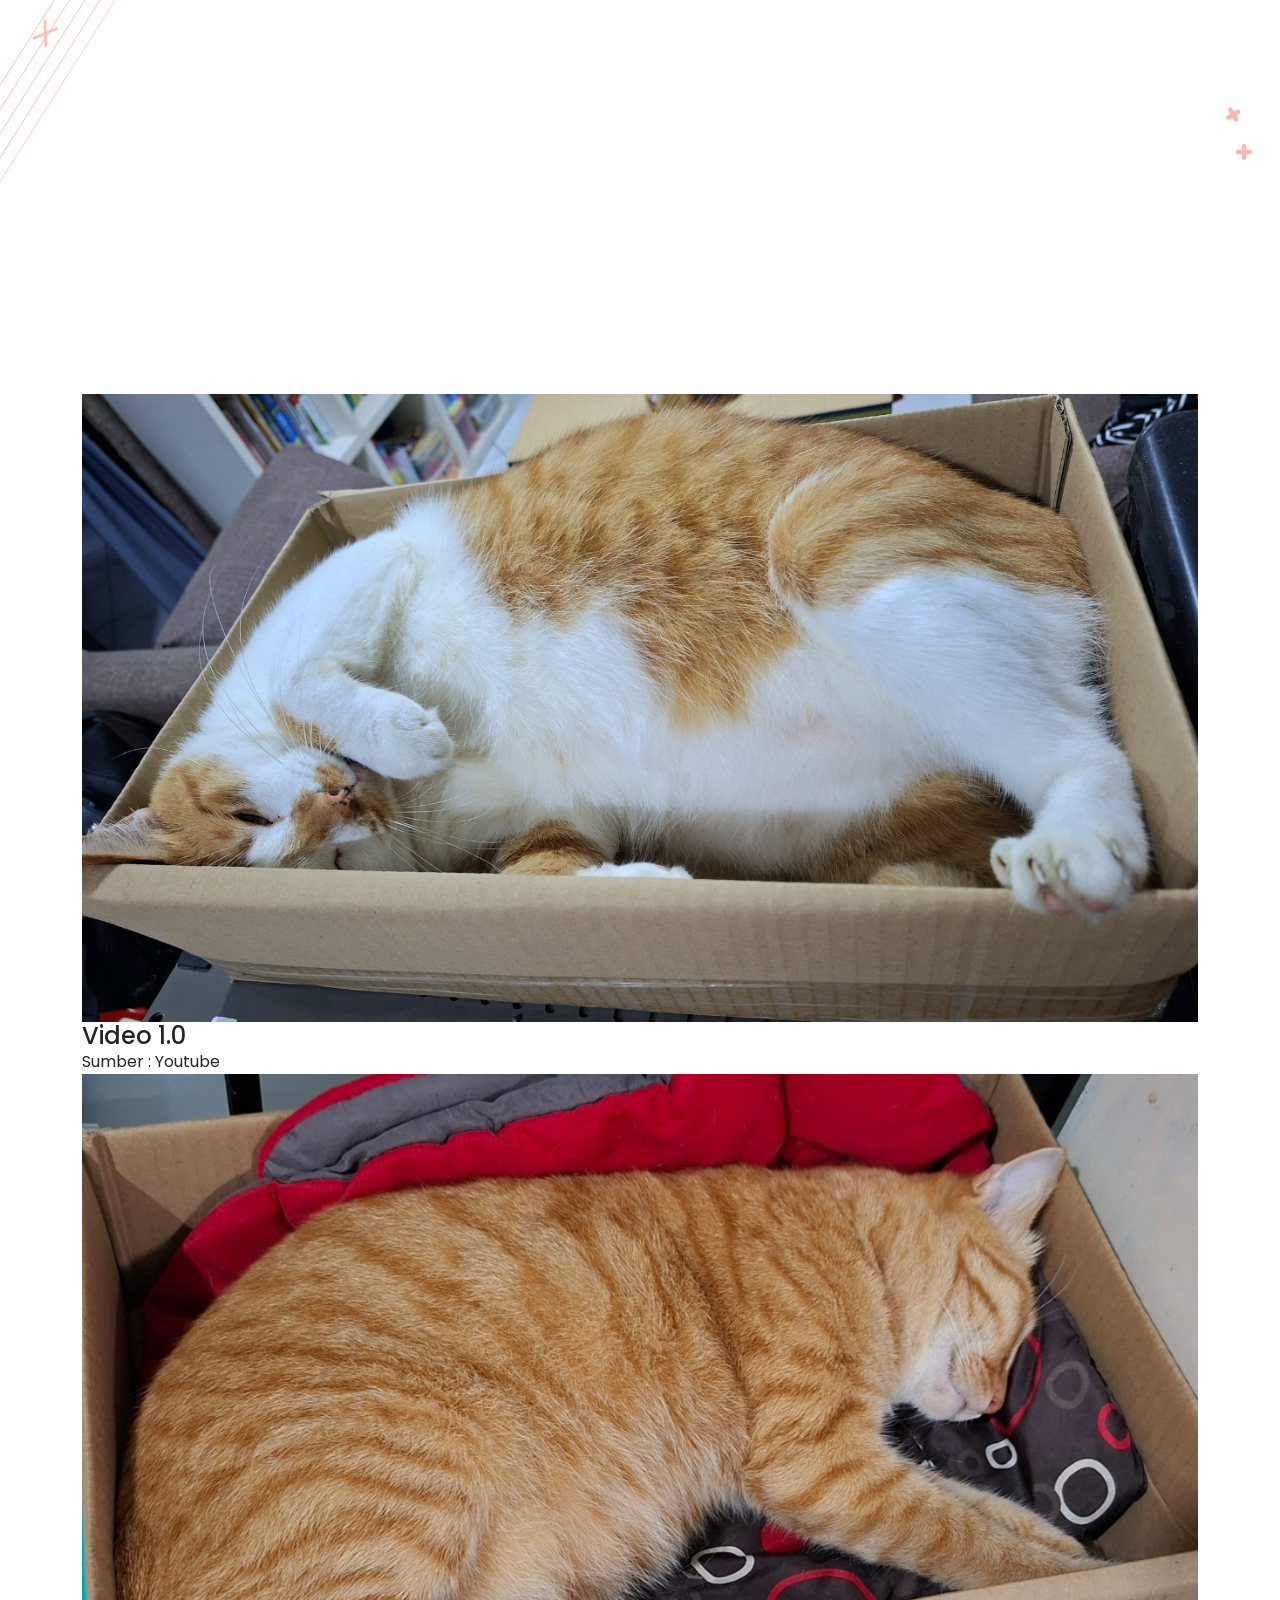
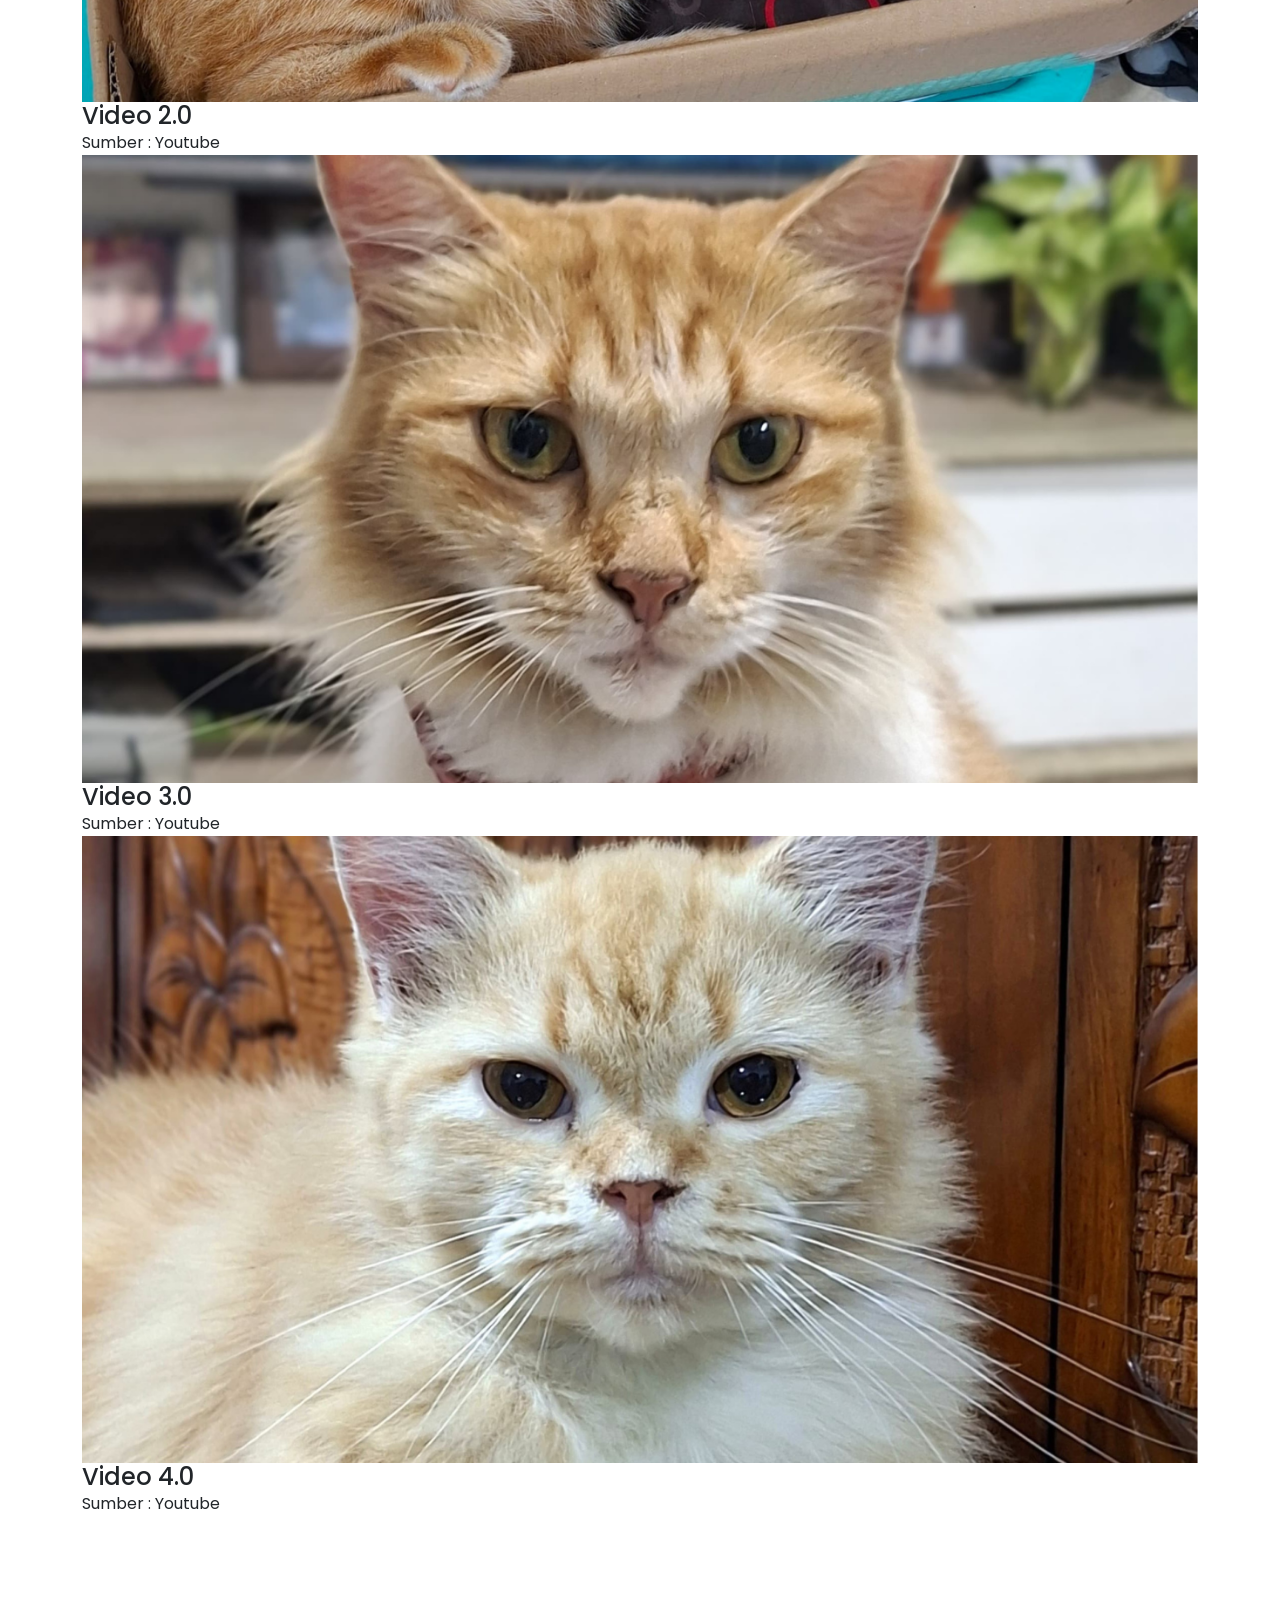
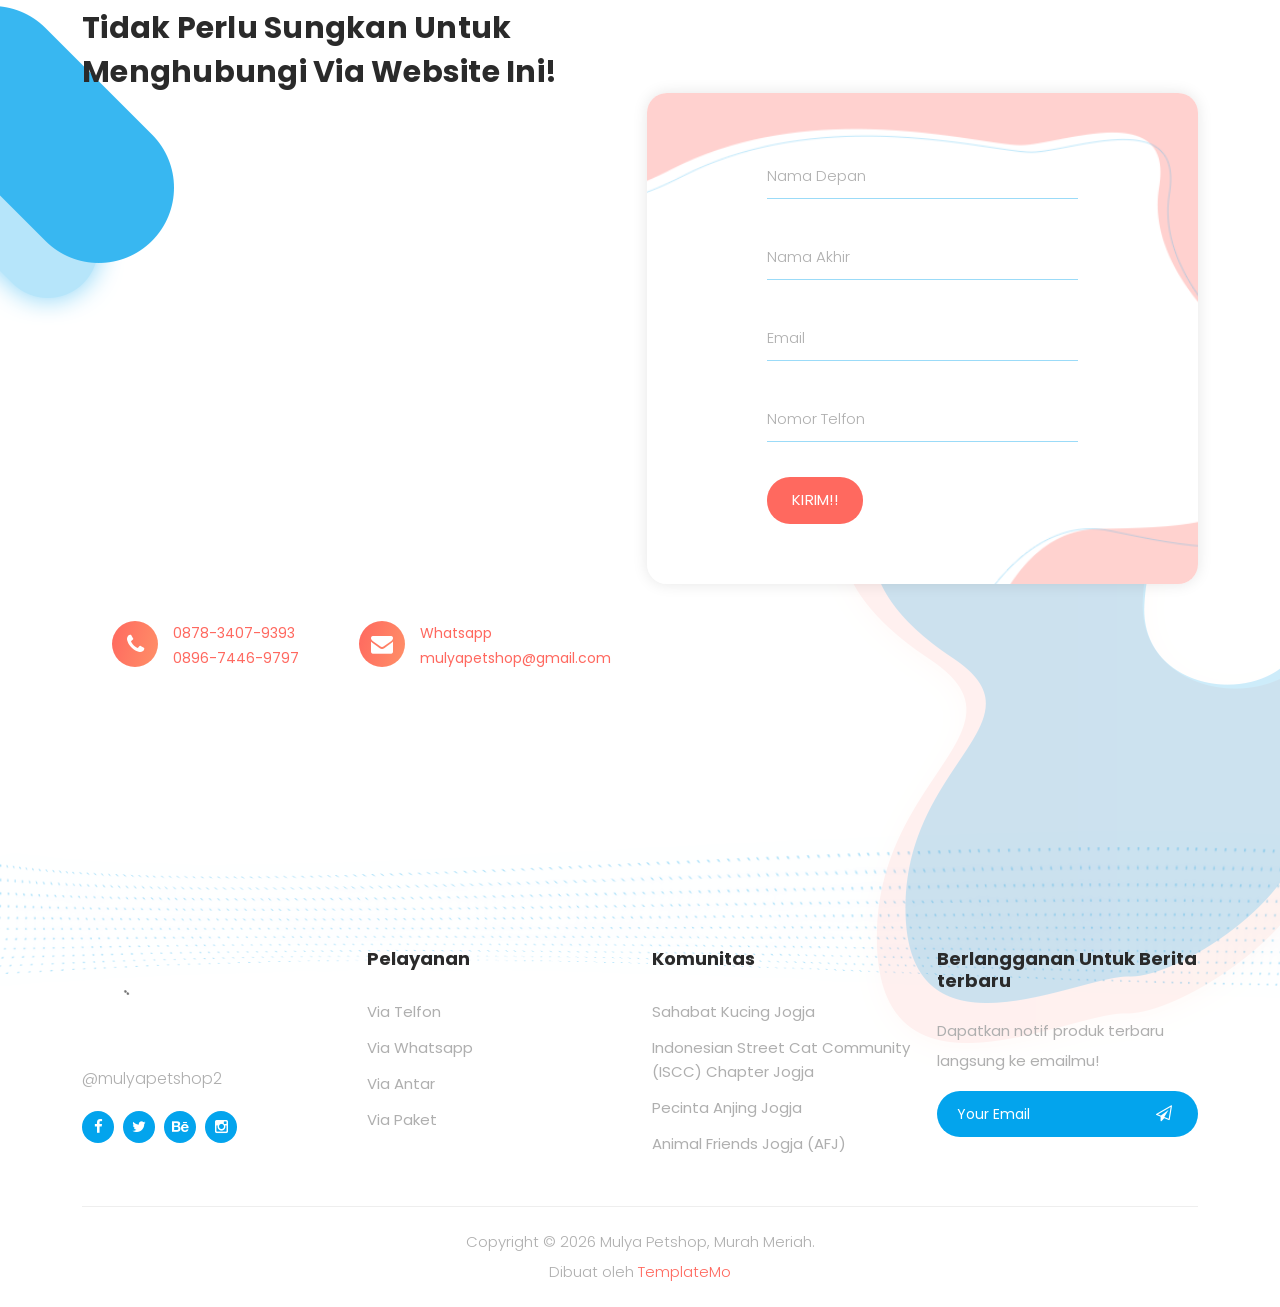
==== commit 2b8f05fa: "Update index.html" ====
--- a/index.html
+++ b/index.html
@@ -10,6 +10,7 @@
     <meta name="author" content="">
     <link rel="preconnect" href="https://fonts.gstatic.com">
     <link href="https://fonts.googleapis.com/css2?family=Poppins:wght@100;200;300;400;500;600;700;800;900&display=swap" rel="stylesheet">
+    <link rel="icon" type="image/png" href="assets/images/logo.png">
 
     <title>Mulya Petshop Website</title>
 
@@ -65,11 +66,20 @@
               <li class="scroll-to-section"><a href="#portfolio">Paketan</a></li>
               <li class="scroll-to-section"><a href="#video">Video</a></li> 
               <li class="scroll-to-section"><a href="#contact">Hubungi Kami</a></li> 
-              <li class="scroll-to-section"><div class="main-red-button-hover"> <p id="userInfo">Belum login</p>
-            <div id="authArea">
-              <button onclick="goLogin()" class="nav-cta">Login</button>
-            </div></div></li> 
-              
+<li class="user-box">
+
+  <div class="user-info-are">
+    <i class="fa fa-user-circle"></i>
+    <span id="userInfo">Belum login</span>
+  </div>
+
+  <div id="authArea">
+    <button onclick="goLogin()" class="auth-btn">
+      Login
+    </button>
+  </div>
+
+</li>   
             </ul>   
             <a class='menu-trigger'>
                 <span>Menu</span>
@@ -524,114 +534,115 @@
     </div>
   </div>
 
-  <div id="video" class="our-videos section">
-    <div class="videos-left-dec">
-      <img src="assets/images/videos-left-dec.png" alt="">
-    </div>
-    <div class="videos-right-dec">
-      <img src="assets/images/videos-right-dec.png" alt="">
-    </div>
-    <div class="container">
-      <div class="row">
-        <div class="col-lg-12">
-          <div class="naccs">
-            <div class="grid">
-              <div class="row">
-                <div class="col-lg-8">
-                  <ul class="nacc">
-                    <li class="active">
-                      <div>
-                        <div class="thumb">
-                          <iframe width="100%" height="200%"src="https://www.youtube.com/embed/OKXrPmXbOns?si=LW1u5PITdrpAWP4t" title="YouTube video player" frameborder="0" allow="accelerometer; autoplay; clipboard-write; encrypted-media; gyroscope; picture-in-picture; web-share" referrerpolicy="strict-origin-when-cross-origin" allowfullscreen></iframe>" 
-                          <div class="overlay-effect">
-                            <a href="#"><h4>Video Edukasi Anabul</h4></a>
-                            <span>"Memilih Makanan Kucing Yang Sehat"</span>
-                          </div>
-                        </div>
-                      </div>
-                    </li>
-                    <li>
-                      <div>
-                        <div class="thumb">
-                          <<iframe width="100%" height="auto" src="https://www.youtube.com/embed/Zy4w9tCSAas?si=TM4AkshOFtVXs0qX" title="YouTube video player" frameborder="0" allow="accelerometer; autoplay; clipboard-write; encrypted-media; gyroscope; picture-in-picture; web-share" referrerpolicy="strict-origin-when-cross-origin" allowfullscreen></iframe>
-                          <div class="overlay-effect">
-                            <a href="#"><h4>Video Edukasi Anabul</h4></a>
-                            <span>"BAHAN MAKANAN RUMAHAN UNTUK KUCING oleh drh.Mirza Yusa | DOKTER HEWAN"</span>
-                          </div>
-                        </div>
-                      </div>
-                    </li>
-                    <li>
-                      <div>
-                        <div class="thumb">
-                          <iframe width="100%" height="auto" src="https://www.youtube.com/embed/GtlecVIS_90?si=yp5plTPGmp3JVkEC" title="YouTube video player" frameborder="0" allow="accelerometer; autoplay; clipboard-write; encrypted-media; gyroscope; picture-in-picture; web-share" referrerpolicy="strict-origin-when-cross-origin" allowfullscreen></iframe>
-                          <div class="overlay-effect">
-                            <a href="#"><h4>Video Edukasi Anabul</h4></a>
-                            <span>Rekomendasi 5 Cat Food untuk Kitten</span>
-                          </div>
-                        </div>
-                      </div>
-                    </li>
-                    <li>
-                      <div>
-                        <div class="thumb">
-                          <<iframe width="100%" height="auto" src="https://www.youtube.com/embed/ZnCetSBwHKM?si=0nPLlE29HTiuICbN" title="YouTube video player" frameborder="0" allow="accelerometer; autoplay; clipboard-write; encrypted-media; gyroscope; picture-in-picture; web-share" referrerpolicy="strict-origin-when-cross-origin" allowfullscreen></iframe>
-                          <div class="overlay-effect">
-                            <a href="#"><h4>Video Edukasi Anabul</h4></a>
-                            <span>Tips Dokter Hewan | Perhatikan Ini saat memilih pakan kucing</span>
-                          </div>
-                        </div>
-                      </div>
-                    </li>
-                  </ul>
-                </div>
-                <div class="col-lg-4">
-                  <div class="menu">
-                    <div class="active">
-                      <div class="thumb">
-                        <img src="assets/images/video-thumb-01.png" alt="">
-                        <div class="inner-content">
-                          <h4>Video 1.0</h4>
-                          <span>Sumber : Youtube</span>
-                        </div>
-                      </div>
-                    </div>
-                    <div>
-                      <div class="thumb">
-                        <img src="assets/images/video-thumb-02.png" alt="">
-                        <div class="inner-content">
-                          <h4>Video 2.0 </h4>
-                          <span>Sumber : Youtube</span>
-                        </div>
-                      </div>
-                    </div>
-                    <div>
-                      <div class="thumb">
-                        <img src="assets/images/video-thumb-03.png" alt="Marketing">
-                        <div class="inner-content">
-                          <h4>Video 3.0</h4>
-                          <span>Sumber : Youtube</span>
-                        </div>
-                      </div>
-                    </div>
-                    <div>
-                      <div class="thumb">
-                        <img src="assets/images/video-thumb-04.png" alt="SEO Work">
-                        <div class="inner-content">
-                          <h4>Video 4.0</h4>
-                          <span>Sumber : Youtube</span>
-                        </div>
-                      </div>
-                    </div>
-                  </div>
-                </div>             
-              </div>
-            </div>
-          </div>
-        </div>
-      </div>
-    </div>
-  </div>
+<div id="video" class="our-videos section">
+  <div class="videos-left-dec">
+    <img src="assets/images/videos-left-dec.png" alt="">
+  </div>
+  <div class="videos-right-dec">
+    <img src="assets/images/videos-right-dec.png" alt="">
+  </div>
+  <div class="container">
+    <div class="row">
+      <div class="col-lg-12">
+        <div class="video-layout">
+
+          <div class="video-main-col">
+            <ul class="nacc">
+              <li class="active">
+                <div class="thumb">
+                  <iframe src="https://www.youtube.com/embed/OKXrPmXbOns?si=LW1u5PITdrpAWP4t"
+                    title="YouTube video player" frameborder="0"
+                    allow="accelerometer; autoplay; clipboard-write; encrypted-media; gyroscope; picture-in-picture; web-share"
+                    referrerpolicy="strict-origin-when-cross-origin" allowfullscreen></iframe>
+                  <div class="overlay-effect">
+                    <h4>Video Edukasi Anabul</h4>
+                    <span>"Memilih Makanan Kucing Yang Sehat"</span>
+                  </div>
+                </div>
+              </li>
+              <li>
+                <div class="thumb">
+                  <iframe src="https://www.youtube.com/embed/Zy4w9tCSAas?si=TM4AkshOFtVXs0qX"
+                    title="YouTube video player" frameborder="0"
+                    allow="accelerometer; autoplay; clipboard-write; encrypted-media; gyroscope; picture-in-picture; web-share"
+                    referrerpolicy="strict-origin-when-cross-origin" allowfullscreen></iframe>
+                  <div class="overlay-effect">
+                    <h4>Video Edukasi Anabul</h4>
+                    <span>"BAHAN MAKANAN RUMAHAN UNTUK KUCING oleh drh.Mirza Yusa"</span>
+                  </div>
+                </div>
+              </li>
+              <li>
+                <div class="thumb">
+                  <iframe src="https://www.youtube.com/embed/GtlecVIS_90?si=yp5plTPGmp3JVkEC"
+                    title="YouTube video player" frameborder="0"
+                    allow="accelerometer; autoplay; clipboard-write; encrypted-media; gyroscope; picture-in-picture; web-share"
+                    referrerpolicy="strict-origin-when-cross-origin" allowfullscreen></iframe>
+                  <div class="overlay-effect">
+                    <h4>Video Edukasi Anabul</h4>
+                    <span>Rekomendasi 5 Cat Food untuk Kitten</span>
+                  </div>
+                </div>
+              </li>
+              <li>
+                <div class="thumb">
+                  <iframe src="https://www.youtube.com/embed/ZnCetSBwHKM?si=0nPLlE29HTiuICbN"
+                    title="YouTube video player" frameborder="0"
+                    allow="accelerometer; autoplay; clipboard-write; encrypted-media; gyroscope; picture-in-picture; web-share"
+                    referrerpolicy="strict-origin-when-cross-origin" allowfullscreen></iframe>
+                  <div class="overlay-effect">
+                    <h4>Video Edukasi Anabul</h4>
+                    <span>Tips Dokter Hewan | Perhatikan Ini saat memilih pakan kucing</span>
+                  </div>
+                </div>
+              </li>
+            </ul>
+          </div>
+
+          <div class="video-menu-col">
+            <div class="video-thumb-item active" data-index="0">
+              <div class="thumb">
+                <img src="assets/images/video-thumb-01.png" alt="">
+                <div class="inner-content">
+                  <h4>Video 1.0</h4>
+                  <span>Sumber : Youtube</span>
+                </div>
+              </div>
+            </div>
+            <div class="video-thumb-item" data-index="1">
+              <div class="thumb">
+                <img src="assets/images/video-thumb-02.png" alt="">
+                <div class="inner-content">
+                  <h4>Video 2.0</h4>
+                  <span>Sumber : Youtube</span>
+                </div>
+              </div>
+            </div>
+            <div class="video-thumb-item" data-index="2">
+              <div class="thumb">
+                <img src="assets/images/video-thumb-03.png" alt="">
+                <div class="inner-content">
+                  <h4>Video 3.0</h4>
+                  <span>Sumber : Youtube</span>
+                </div>
+              </div>
+            </div>
+            <div class="video-thumb-item" data-index="3">
+              <div class="thumb">
+                <img src="assets/images/video-thumb-04.png" alt="">
+                <div class="inner-content">
+                  <h4>Video 4.0</h4>
+                  <span>Sumber : Youtube</span>
+                </div>
+              </div>
+            </div>
+          </div>
+
+        </div>
+      </div>
+    </div>
+  </div>
+</div>
 
   <div id="contact" class="contact-us section">
     <div class="container">
@@ -678,8 +689,8 @@
               </div>
             </div>
           </form>
-        </div>
-      </div>
+          </div>
+        </div>
     </div>
     <div class="contact-dec">
       <img src="assets/images/contact-dec.png" alt="">
@@ -782,5 +793,24 @@
     });
   </script>
   <script src="login/js/welcome.js"></script>
+<script>
+document.addEventListener('DOMContentLoaded', function () {
+  const thumbItems = document.querySelectorAll('.video-thumb-item');
+  const naccs      = document.querySelectorAll('.video-main-col ul.nacc li');
+
+  thumbItems.forEach(function (item) {
+    item.addEventListener('click', function () {
+      const idx = parseInt(this.getAttribute('data-index'));
+
+      thumbItems.forEach(t => t.classList.remove('active'));
+      naccs.forEach(li => li.classList.remove('active'));
+
+      this.classList.add('active');
+      if (naccs[idx]) naccs[idx].classList.add('active');
+    });
+  });
+});
+</script>
+
 </body>
 </html>
